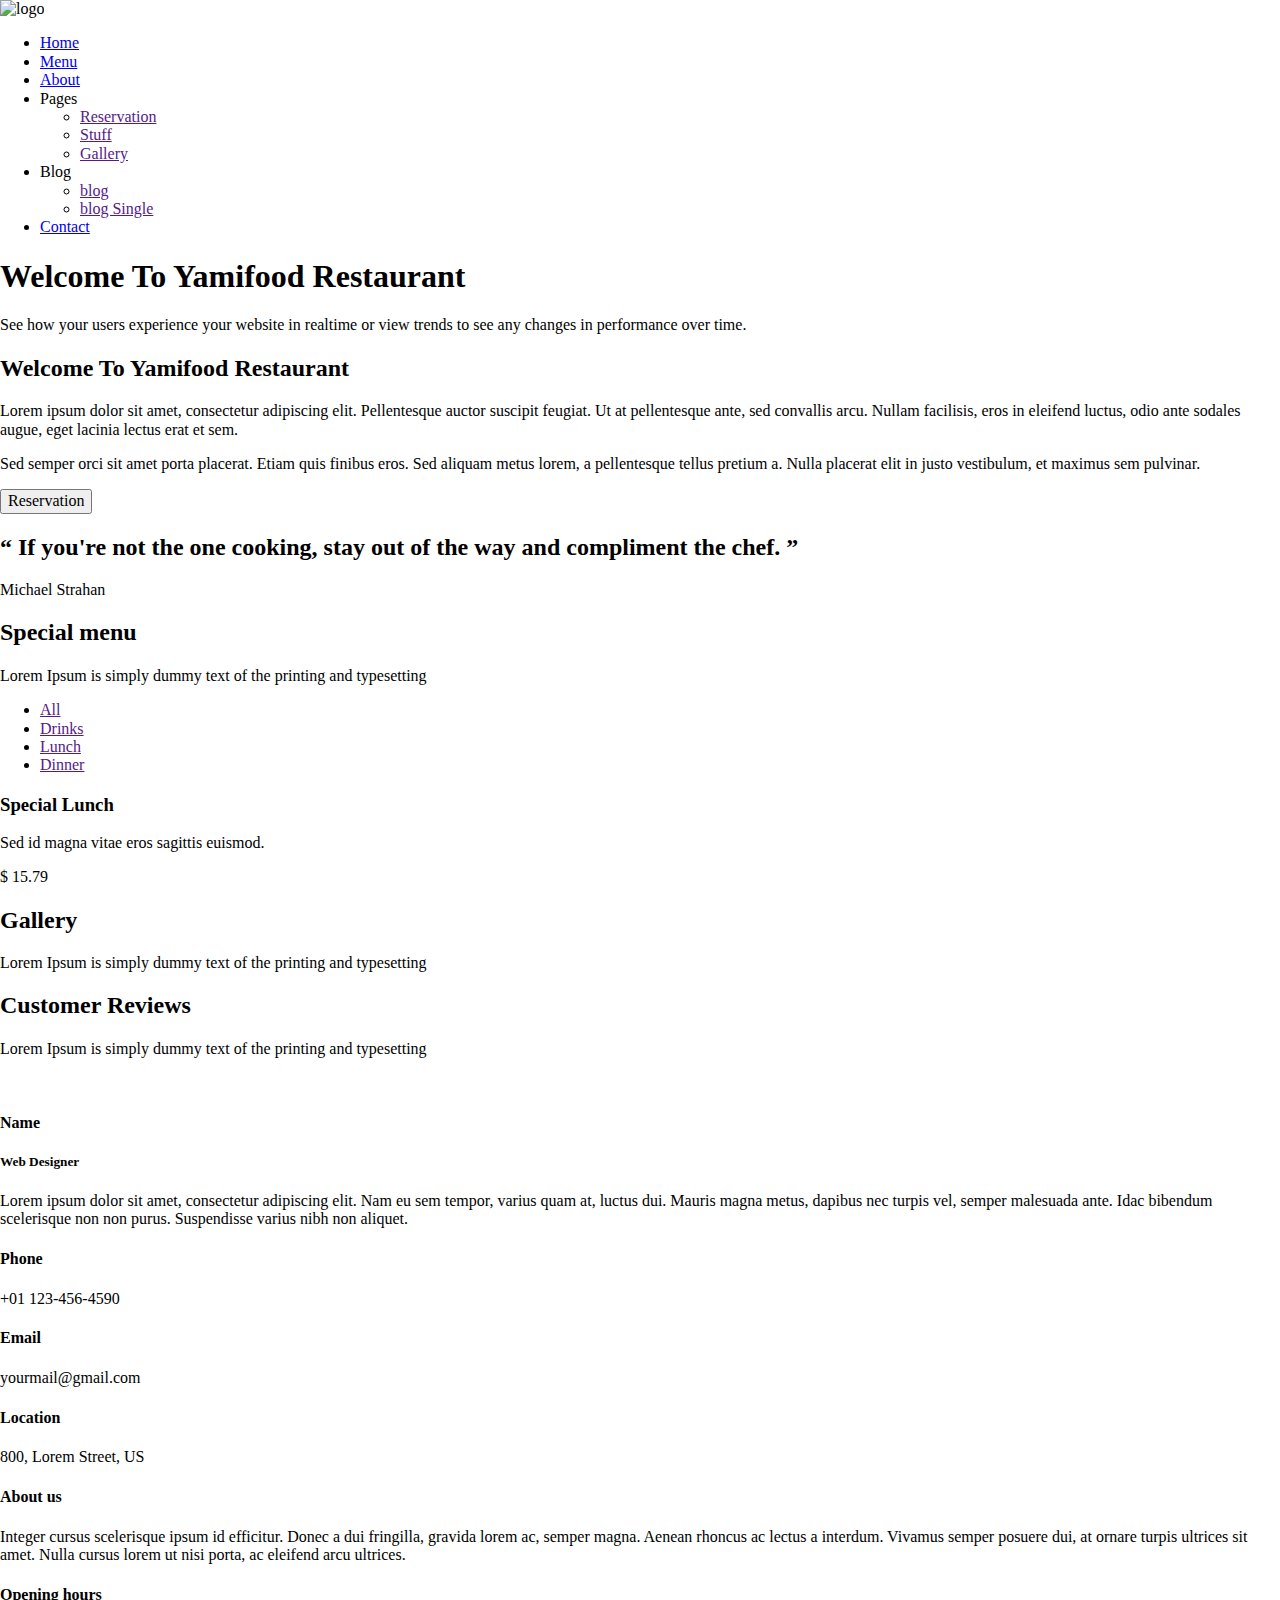
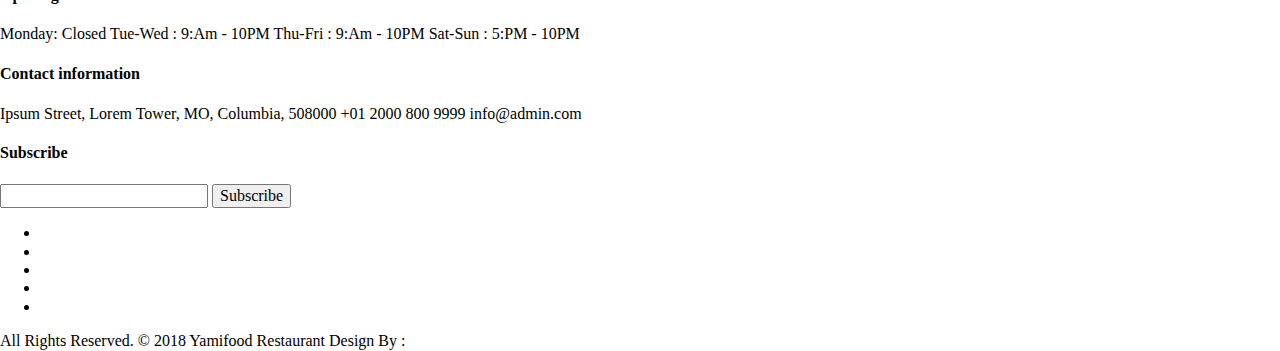
==== index.html @ 011d1a0d "initial commit" ====
<!DOCTYPE html>
<html lang="en">

<head>
    <meta charset="UTF-8">
    <meta name="viewport" content="width=device-width, initial-scale=1.0">
    <title>Document</title>
    <link rel="stylesheet" href="css/style.css">
</head>

<body>
    <nav>
        <img src="" alt="logo">
        <ul>
            <li><a href="#">Home</a></li>
            <li><a href="#">Menu</a></li>
            <li><a href="#">About</a></li>
            <li>Pages
                <ul>
                    <li><a href="">Reservation</a></li>
                    <li><a href="">Stuff</a></li>
                    <li><a href="">Gallery</a></li>
                </ul>
            </li>
            <li>Blog
                <ul>
                    <li><a href="">blog</a></li>
                    <li><a href="">blog Single</a></li>
                </ul>
            </li>
            <li><a href="#">Contact</a></li>

        </ul>
    </nav>
    <header>
        <h1>Welcome To
            Yamifood Restaurant</h1>
        <p>See how your users experience your website in realtime or view
            trends to see any changes in performance over time.</p>
    </header>
    <section>
        <h2>Welcome To Yamifood Restaurant</h2>
        <p>Lorem ipsum dolor sit amet, consectetur adipiscing elit. Pellentesque auctor suscipit feugiat. Ut at
            pellentesque ante, sed convallis arcu. Nullam facilisis, eros in eleifend luctus, odio ante sodales augue,
            eget lacinia lectus erat et sem.</p>
        <p>
            Sed semper orci sit amet porta placerat. Etiam quis finibus eros. Sed aliquam metus lorem, a pellentesque
            tellus pretium a. Nulla placerat elit in justo vestibulum, et maximus sem pulvinar.
        </p>
        <button>Reservation</button>
    </section>
    <section>
        <h2> &OpenCurlyDoubleQuote; If you're not the one cooking, stay out of the way and compliment the chef.
            &CloseCurlyDoubleQuote;</h2>
        <p>Michael Strahan</p>
    </section>
    <section>
        <h2>Special menu</h2>
        <p>Lorem Ipsum is simply dummy text of the printing and typesetting</p>
        <ul>
            <li><a href="">All</a></li>
            <li><a href="">Drinks</a></li>
            <li><a href="">Lunch</a></li>
            <li><a href="">Dinner</a></li>
        </ul>
        <div>
            <h3>Special Lunch</h3>
            <p>Sed id magna vitae eros sagittis euismod.</p>
            <span>&dollar; 15.79</span>
        </div>
    </section>
    <section>
        <h2>Gallery</h2>
        <p>Lorem Ipsum is simply dummy text of the printing and typesetting</p>
    </section>
    <section>
        <h2>Customer Reviews</h2>
        <p>Lorem Ipsum is simply dummy text of the printing and typesetting</p>
        <div>
            <img src="" alt="">
            <h4>Name</h4>
            <h5>Web Designer</h5>
            <p>Lorem ipsum dolor sit amet, consectetur adipiscing elit. Nam eu sem tempor, varius quam at, luctus dui.
                Mauris magna metus, dapibus nec turpis vel, semper malesuada ante. Idac bibendum scelerisque non non
                purus. Suspendisse varius nibh non aliquet.</p>
        </div>
    </section>
    <section>
        <div>
            <h4>Phone</h4>
            <p>+01 123-456-4590</p>
        </div>
        <div>
            <h4>Email</h4>
            <p>yourmail@gmail.com</p>
        </div>
        <div>
            <h4>Location</h4>
            <p>800, Lorem Street, US</p>
        </div>
    </section>
    <footer>
        <div>
            <h4>About us</h4>
            <p>Integer cursus scelerisque ipsum id efficitur. Donec a dui fringilla, gravida lorem ac, semper magna.
                Aenean rhoncus ac lectus a interdum. Vivamus semper posuere dui, at ornare turpis ultrices sit amet.
                Nulla cursus lorem ut nisi porta, ac eleifend arcu ultrices.</p>
        </div>
        <div>
            <h4>Opening hours</h4>
            <p>Monday: Closed

                Tue-Wed : 9:Am - 10PM

                Thu-Fri : 9:Am - 10PM

                Sat-Sun : 5:PM - 10PM</p>
        </div>
        <div>
            <h4>Contact information</h4>
            <p>Ipsum Street, Lorem Tower, MO, Columbia, 508000

                +01 2000 800 9999
                
                info@admin.com</p>
        </div>
        <div>
            <h4>Subscribe</h4>
            <input type="text" name="" id="">
            <button>Subscribe</button>
            <ul>
                <li><a href=""></a></li>
                <li><a href=""></a></li>
                <li><a href=""></a></li>
                <li><a href=""></a></li>
                <li><a href=""></a></li>
            </ul>
        </div>
        <div>
            <span>All Rights Reserved. &copy; 2018 Yamifood Restaurant Design By :</span>
        </div>
    </footer>
</body>

</html>
---- css/style.css ----
/*! normalize.css v8.0.1 | MIT License | github.com/necolas/normalize.css */
/* Document
   ========================================================================== */
/**
 * 1. Correct the line height in all browsers.
 * 2. Prevent adjustments of font size after orientation changes in iOS.
 */
html {
  line-height: 1.15;
  /* 1 */
  -webkit-text-size-adjust: 100%;
  /* 2 */
}

/* Sections
     ========================================================================== */
/**
   * Remove the margin in all browsers.
   */
body {
  margin: 0;
}

/**
   * Render the `main` element consistently in IE.
   */
main {
  display: block;
}

/**
   * Correct the font size and margin on `h1` elements within `section` and
   * `article` contexts in Chrome, Firefox, and Safari.
   */
h1 {
  font-size: 2em;
  margin: 0.67em 0;
}

/* Grouping content
     ========================================================================== */
/**
   * 1. Add the correct box sizing in Firefox.
   * 2. Show the overflow in Edge and IE.
   */
hr {
  -webkit-box-sizing: content-box;
          box-sizing: content-box;
  /* 1 */
  height: 0;
  /* 1 */
  overflow: visible;
  /* 2 */
}

/**
   * 1. Correct the inheritance and scaling of font size in all browsers.
   * 2. Correct the odd `em` font sizing in all browsers.
   */
pre {
  font-family: monospace, monospace;
  /* 1 */
  font-size: 1em;
  /* 2 */
}

/* Text-level semantics
     ========================================================================== */
/**
   * Remove the gray background on active links in IE 10.
   */
a {
  background-color: transparent;
}

/**
   * 1. Remove the bottom border in Chrome 57-
   * 2. Add the correct text decoration in Chrome, Edge, IE, Opera, and Safari.
   */
abbr[title] {
  border-bottom: none;
  /* 1 */
  text-decoration: underline;
  /* 2 */
  -webkit-text-decoration: underline dotted;
          text-decoration: underline dotted;
  /* 2 */
}

/**
   * Add the correct font weight in Chrome, Edge, and Safari.
   */
b,
strong {
  font-weight: bolder;
}

/**
   * 1. Correct the inheritance and scaling of font size in all browsers.
   * 2. Correct the odd `em` font sizing in all browsers.
   */
code,
kbd,
samp {
  font-family: monospace, monospace;
  /* 1 */
  font-size: 1em;
  /* 2 */
}

/**
   * Add the correct font size in all browsers.
   */
small {
  font-size: 80%;
}

/**
   * Prevent `sub` and `sup` elements from affecting the line height in
   * all browsers.
   */
sub,
sup {
  font-size: 75%;
  line-height: 0;
  position: relative;
  vertical-align: baseline;
}

sub {
  bottom: -0.25em;
}

sup {
  top: -0.5em;
}

/* Embedded content
     ========================================================================== */
/**
   * Remove the border on images inside links in IE 10.
   */
img {
  border-style: none;
}

/* Forms
     ========================================================================== */
/**
   * 1. Change the font styles in all browsers.
   * 2. Remove the margin in Firefox and Safari.
   */
button,
input,
optgroup,
select,
textarea {
  font-family: inherit;
  /* 1 */
  font-size: 100%;
  /* 1 */
  line-height: 1.15;
  /* 1 */
  margin: 0;
  /* 2 */
}

/**
   * Show the overflow in IE.
   * 1. Show the overflow in Edge.
   */
button,
input {
  /* 1 */
  overflow: visible;
}

/**
   * Remove the inheritance of text transform in Edge, Firefox, and IE.
   * 1. Remove the inheritance of text transform in Firefox.
   */
button,
select {
  /* 1 */
  text-transform: none;
}

/**
   * Correct the inability to style clickable types in iOS and Safari.
   */
button,
[type="button"],
[type="reset"],
[type="submit"] {
  -webkit-appearance: button;
}

/**
   * Remove the inner border and padding in Firefox.
   */
button::-moz-focus-inner,
[type="button"]::-moz-focus-inner,
[type="reset"]::-moz-focus-inner,
[type="submit"]::-moz-focus-inner {
  border-style: none;
  padding: 0;
}

/**
   * Restore the focus styles unset by the previous rule.
   */
button:-moz-focusring,
[type="button"]:-moz-focusring,
[type="reset"]:-moz-focusring,
[type="submit"]:-moz-focusring {
  outline: 1px dotted ButtonText;
}

/**
   * Correct the padding in Firefox.
   */
fieldset {
  padding: 0.35em 0.75em 0.625em;
}

/**
   * 1. Correct the text wrapping in Edge and IE.
   * 2. Correct the color inheritance from `fieldset` elements in IE.
   * 3. Remove the padding so developers are not caught out when they zero out
   *    `fieldset` elements in all browsers.
   */
legend {
  -webkit-box-sizing: border-box;
          box-sizing: border-box;
  /* 1 */
  color: inherit;
  /* 2 */
  display: table;
  /* 1 */
  max-width: 100%;
  /* 1 */
  padding: 0;
  /* 3 */
  white-space: normal;
  /* 1 */
}

/**
   * Add the correct vertical alignment in Chrome, Firefox, and Opera.
   */
progress {
  vertical-align: baseline;
}

/**
   * Remove the default vertical scrollbar in IE 10+.
   */
textarea {
  overflow: auto;
}

/**
   * 1. Add the correct box sizing in IE 10.
   * 2. Remove the padding in IE 10.
   */
[type="checkbox"],
[type="radio"] {
  -webkit-box-sizing: border-box;
          box-sizing: border-box;
  /* 1 */
  padding: 0;
  /* 2 */
}

/**
   * Correct the cursor style of increment and decrement buttons in Chrome.
   */
[type="number"]::-webkit-inner-spin-button,
[type="number"]::-webkit-outer-spin-button {
  height: auto;
}

/**
   * 1. Correct the odd appearance in Chrome and Safari.
   * 2. Correct the outline style in Safari.
   */
[type="search"] {
  -webkit-appearance: textfield;
  /* 1 */
  outline-offset: -2px;
  /* 2 */
}

/**
   * Remove the inner padding in Chrome and Safari on macOS.
   */
[type="search"]::-webkit-search-decoration {
  -webkit-appearance: none;
}

/**
   * 1. Correct the inability to style clickable types in iOS and Safari.
   * 2. Change font properties to `inherit` in Safari.
   */
::-webkit-file-upload-button {
  -webkit-appearance: button;
  /* 1 */
  font: inherit;
  /* 2 */
}

/* Interactive
     ========================================================================== */
/*
   * Add the correct display in Edge, IE 10+, and Firefox.
   */
details {
  display: block;
}

/*
   * Add the correct display in all browsers.
   */
summary {
  display: list-item;
}

/* Misc
     ========================================================================== */
/**
   * Add the correct display in IE 10+.
   */
template {
  display: none;
}

/**
   * Add the correct display in IE 10.
   */
[hidden] {
  display: none;
}

html {
  -webkit-box-sizing: border-box;
          box-sizing: border-box;
  font-size: 62.5%;
}

*,
*::before,
*::after {
  -webkit-box-sizing: inherit;
          box-sizing: inherit;
}

body {
  font-size: 1.6rem;
  position: relative;
}
/*# sourceMappingURL=style.css.map */
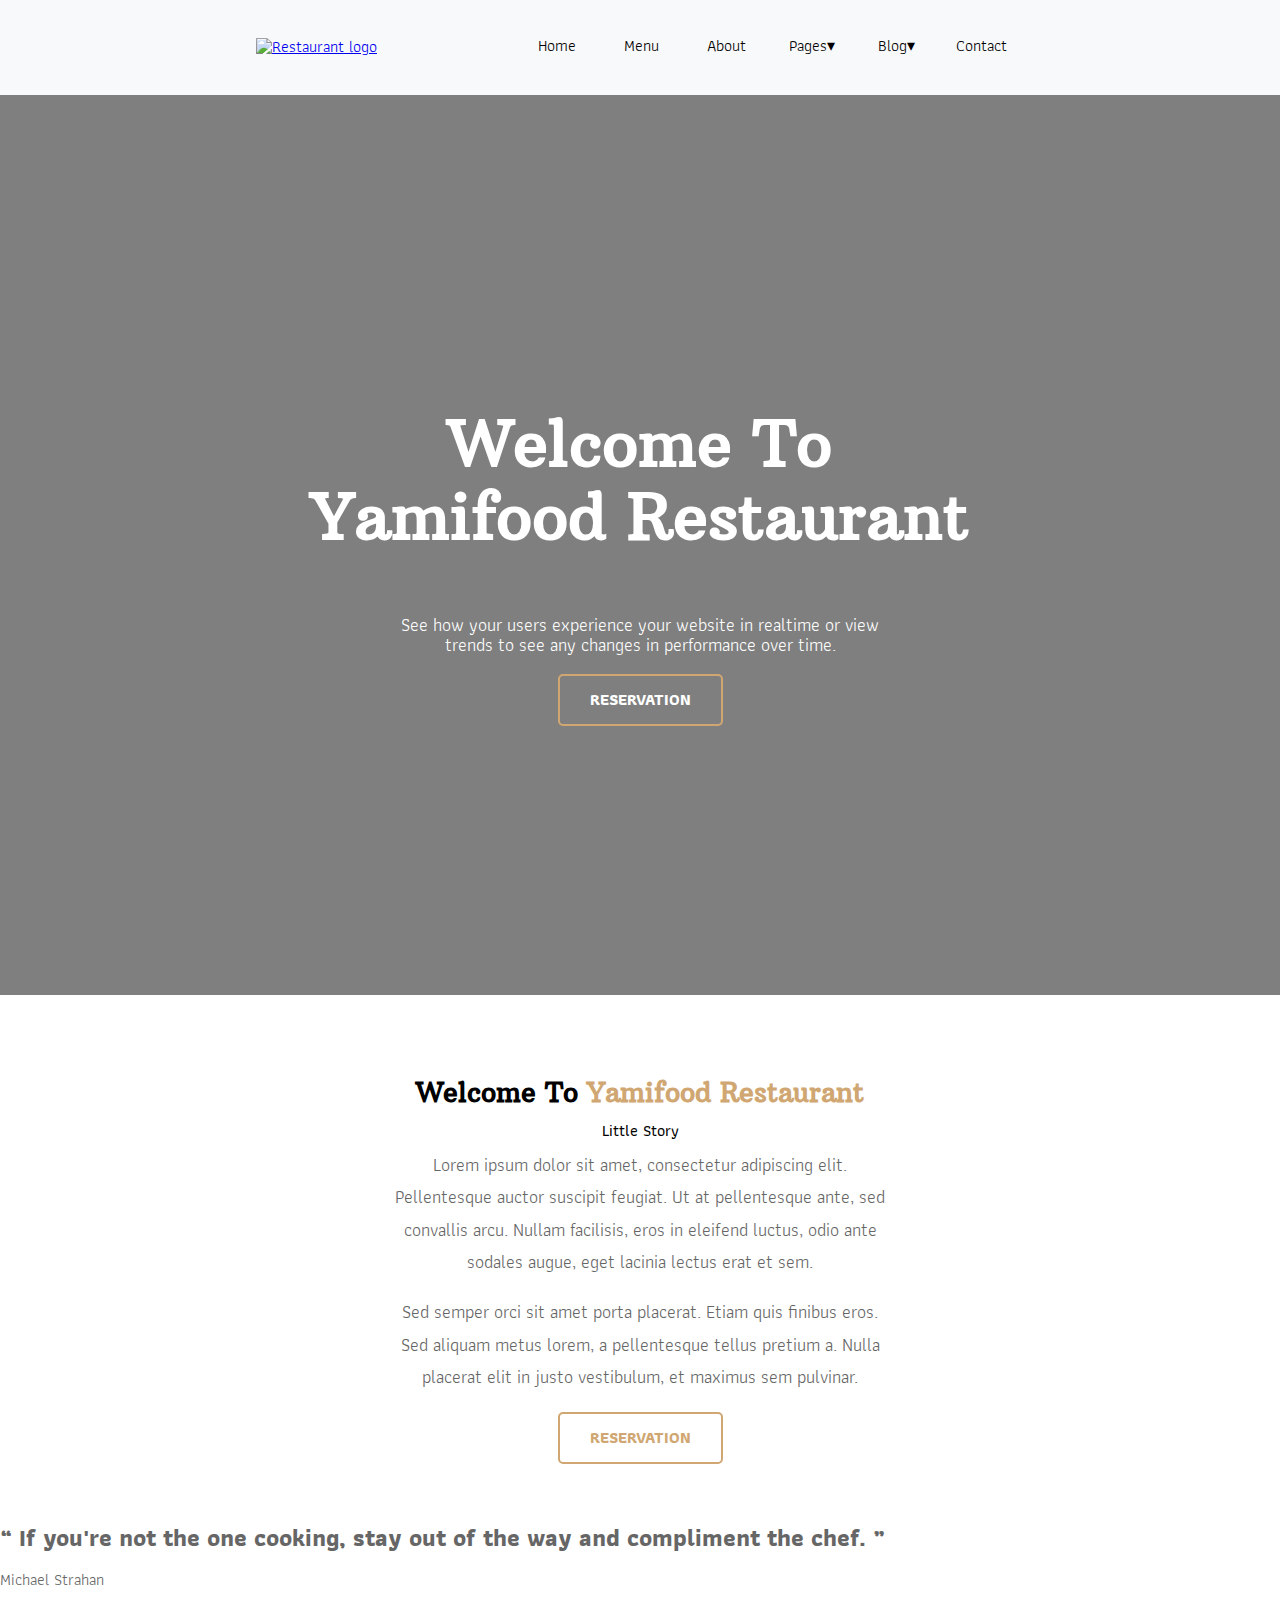
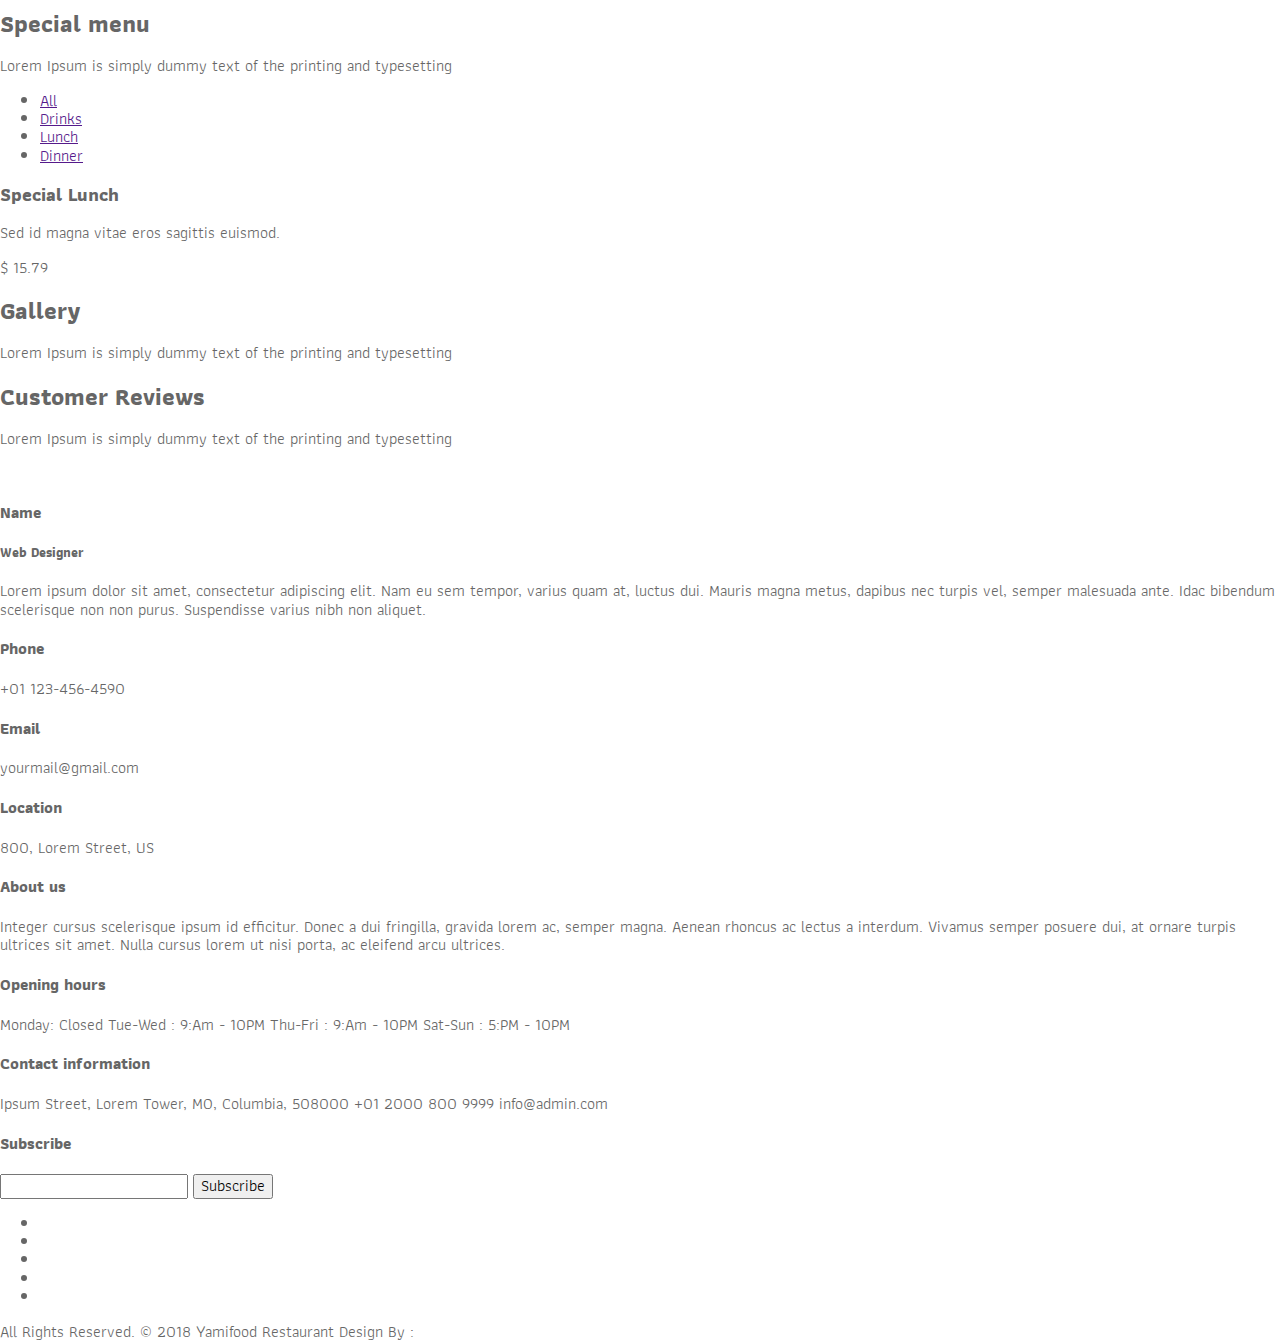
==== commit 8ed4de08: "add about section" ====
--- a/index.html
+++ b/index.html
@@ -9,45 +9,56 @@
 </head>
 
 <body>
-    <nav>
-        <img src="" alt="logo">
-        <ul>
-            <li><a href="#">Home</a></li>
-            <li><a href="#">Menu</a></li>
-            <li><a href="#">About</a></li>
-            <li>Pages
-                <ul>
-                    <li><a href="">Reservation</a></li>
-                    <li><a href="">Stuff</a></li>
-                    <li><a href="">Gallery</a></li>
+    <nav class="navigation">
+        <a href="#" class="navigation__logo"><img src="images/logo.png" alt="Restaurant logo"></a>
+        <ul class="navigation__links">
+            <li><a href="#" class="navigation__mainLink">Home</a></li>
+            <li><a href="#" class="navigation__mainLink">Menu</a></li>
+            <li><a href="#" class="navigation__mainLink">About</a></li>
+            <li class="navigation__submenu">
+                <span class="navigation__mainLink navigation__mainLink__arrow">Pages</span>
+                <ul class="navigation__subLinks">
+                    <li><a href="#" class="navigation__subLink">Reservation</a></li>
+                    <li><a href="#" class="navigation__subLink">Stuff</a></li>
+                    <li><a href="#" class="navigation__subLink">Gallery</a></li>
                 </ul>
             </li>
-            <li>Blog
-                <ul>
-                    <li><a href="">blog</a></li>
-                    <li><a href="">blog Single</a></li>
+            <li class="navigation__submenu">
+                <span class="navigation__mainLink navigation__mainLink__arrow">Blog</span>
+                <ul class="navigation__subLinks ">
+                    <li><a href="#" class="navigation__subLink">blog</a></li>
+                    <li><a href="#" class="navigation__subLink">blog Single</a></li>
                 </ul>
             </li>
-            <li><a href="#">Contact</a></li>
-
+            <li><a href="#" class="navigation__mainLink">Contact</a></li>
         </ul>
     </nav>
-    <header>
-        <h1>Welcome To
-            Yamifood Restaurant</h1>
-        <p>See how your users experience your website in realtime or view
-            trends to see any changes in performance over time.</p>
+    <header class="slider">
+        <div class="slider__element">
+            <h1>Welcome To <br />
+                Yamifood Restaurant</h1>
+            <p>See how your users experience your website in realtime or view <br />
+                trends to see any changes in performance over time.</p>
+            <button>Reservation</button>
+        </div>
+        <div class="slider__overlay"></div>
     </header>
-    <section>
-        <h2>Welcome To Yamifood Restaurant</h2>
-        <p>Lorem ipsum dolor sit amet, consectetur adipiscing elit. Pellentesque auctor suscipit feugiat. Ut at
-            pellentesque ante, sed convallis arcu. Nullam facilisis, eros in eleifend luctus, odio ante sodales augue,
-            eget lacinia lectus erat et sem.</p>
-        <p>
-            Sed semper orci sit amet porta placerat. Etiam quis finibus eros. Sed aliquam metus lorem, a pellentesque
-            tellus pretium a. Nulla placerat elit in justo vestibulum, et maximus sem pulvinar.
-        </p>
-        <button>Reservation</button>
+
+    <section class="about">
+        <img src="images/about-img.jpg" alt="">
+        <div class="about__description">
+            <h2>Welcome To <span>Yamifood Restaurant</span></h2>
+            <p>Little Story</p>
+            <p>Lorem ipsum dolor sit amet, consectetur adipiscing elit. Pellentesque auctor suscipit feugiat. Ut at
+                pellentesque ante, sed convallis arcu. Nullam facilisis, eros in eleifend luctus, odio ante sodales augue,
+                eget lacinia lectus erat et sem.</p>
+            <p>
+                Sed semper orci sit amet porta placerat. Etiam quis finibus eros. Sed aliquam metus lorem, a pellentesque
+                tellus pretium a. Nulla placerat elit in justo vestibulum, et maximus sem pulvinar.
+            </p>
+            <button>Reservation</button>
+        </div>
+
     </section>
     <section>
         <h2> &OpenCurlyDoubleQuote; If you're not the one cooking, stay out of the way and compliment the chef.
@@ -121,7 +132,7 @@
             <p>Ipsum Street, Lorem Tower, MO, Columbia, 508000
 
                 +01 2000 800 9999
-                
+
                 info@admin.com</p>
         </div>
         <div>
--- a/css/style.css
+++ b/css/style.css
@@ -5,6 +5,8 @@
  * 1. Correct the line height in all browsers.
  * 2. Prevent adjustments of font size after orientation changes in iOS.
  */
+@import url("https://fonts.googleapis.com/css?family=Arbutus+Slab");
+@import url("https://fonts.googleapis.com/css?family=Athiti:400,500,600");
 html {
   line-height: 1.15;
   /* 1 */
@@ -19,6 +21,7 @@
    */
 body {
   margin: 0;
+  padding: 0;
 }
 
 /**
@@ -358,4 +361,236 @@
   font-size: 1.6rem;
   position: relative;
 }
+
+body {
+  font-family: 'Athiti', sans-serif;
+  color: #666666;
+}
+
+.navigation {
+  display: -webkit-box;
+  display: -ms-flexbox;
+  display: flex;
+  -webkit-box-pack: center;
+      -ms-flex-pack: center;
+          justify-content: center;
+  -webkit-box-align: center;
+      -ms-flex-align: center;
+          align-items: center;
+  background-color: #F8F9FA;
+  position: fixed;
+  top: 0;
+  height: 95px;
+  width: 100%;
+  padding: 0 20%;
+  z-index: 10;
+}
+
+.navigation__logo {
+  margin-right: auto;
+}
+
+.navigation__links {
+  display: -webkit-box;
+  display: -ms-flexbox;
+  display: flex;
+  list-style-type: none;
+}
+
+.navigation__mainLink {
+  display: block;
+  width: 85px;
+  height: 35px;
+  padding-top: 7px;
+  border-radius: 5px;
+  text-align: center;
+  text-decoration: none;
+  color: #000;
+  cursor: pointer;
+}
+
+.navigation__mainLink:hover {
+  background-color: #D0A772;
+  color: #fff;
+}
+
+.navigation__mainLink__arrow::after {
+  content: '\025BE';
+}
+
+.navigation__subLinks {
+  display: none;
+  width: 170px;
+  padding: 0;
+  background-color: #fff;
+  list-style-type: none;
+  border-radius: 5px;
+  -webkit-box-shadow: 2px 5px 6px rgba(0, 0, 0, 0.5);
+          box-shadow: 2px 5px 6px rgba(0, 0, 0, 0.5);
+}
+
+.navigation__subLinks :first-child {
+  margin-top: 4px;
+}
+
+.navigation__subLinks :last-child {
+  margin-bottom: 4px;
+}
+
+.navigation__subLink {
+  display: block;
+  width: 100%;
+  padding: 10px;
+  text-decoration: none;
+  color: #000;
+}
+
+.navigation__subLink:hover {
+  background-color: #D0A772;
+  color: #fff;
+}
+
+.navigation__submenu {
+  position: relative;
+}
+
+.navigation__submenu:hover .navigation__subLinks {
+  display: -webkit-box;
+  display: -ms-flexbox;
+  display: flex;
+  -webkit-box-orient: vertical;
+  -webkit-box-direction: normal;
+      -ms-flex-direction: column;
+          flex-direction: column;
+  position: absolute;
+}
+
+.slider {
+  color: #fff;
+  position: relative;
+  margin-top: 95px;
+}
+
+.slider__element {
+  height: 100vh;
+  display: -webkit-box;
+  display: -ms-flexbox;
+  display: flex;
+  -webkit-box-orient: vertical;
+  -webkit-box-direction: normal;
+      -ms-flex-direction: column;
+          flex-direction: column;
+  -webkit-box-pack: center;
+      -ms-flex-pack: center;
+          justify-content: center;
+  text-align: center;
+  -webkit-box-align: center;
+      -ms-flex-align: center;
+          align-items: center;
+  background-image: url(../images/slider-01.jpg);
+  background-size: cover;
+  background-position: center;
+  background-repeat: no-repeat;
+}
+
+.slider__element h1 {
+  font-size: 6.4rem;
+  font-family: 'Arbutus Slab', serif;
+  z-index: 1;
+}
+
+.slider__element p {
+  font-size: 1.8rem;
+  z-index: 1;
+}
+
+.slider__element button {
+  text-transform: uppercase;
+  border: 2px solid #D0A772;
+  padding: 15px 30px;
+  background-color: transparent;
+  cursor: pointer;
+  color: #fff;
+  border-radius: 5px;
+  font-weight: bold;
+  z-index: 1;
+}
+
+.slider__element button:hover {
+  background-color: #D0A772;
+  color: #fff;
+}
+
+.slider__overlay {
+  background-color: rgba(0, 0, 0, 0.5);
+  height: 100%;
+  width: 100%;
+  position: absolute;
+  top: 0;
+  z-index: 0;
+}
+
+.about {
+  display: -webkit-box;
+  display: -ms-flexbox;
+  display: flex;
+  -webkit-box-pack: center;
+      -ms-flex-pack: center;
+          justify-content: center;
+  -ms-flex-wrap: wrap;
+      flex-wrap: wrap;
+  text-align: center;
+  margin: 60px 0;
+}
+
+.about img {
+  max-width: 550px;
+  max-height: 550px;
+  -webkit-box-shadow: -10px -10px 0px #D0A772;
+          box-shadow: -10px -10px 0px #D0A772;
+}
+
+.about__description {
+  max-width: 550px;
+  padding: 0 30px;
+}
+
+.about__description h2 {
+  font-family: 'Arbutus Slab', serif;
+  font-size: 2.7rem;
+  color: #000;
+}
+
+.about__description h2 span {
+  color: #D0A772;
+}
+
+.about__description p:first-of-type {
+  line-height: 0;
+  color: #000;
+  font-size: 1.6rem;
+  font-weight: 500;
+}
+
+.about__description p {
+  font-size: 1.8rem;
+  line-height: 1.8;
+}
+
+.about__description button {
+  text-transform: uppercase;
+  border: 2px solid #D0A772;
+  padding: 15px 30px;
+  background-color: transparent;
+  cursor: pointer;
+  color: #fff;
+  border-radius: 5px;
+  font-weight: bold;
+  color: #D0A772;
+}
+
+.about__description button:hover {
+  background-color: #D0A772;
+  color: #fff;
+}
 /*# sourceMappingURL=style.css.map */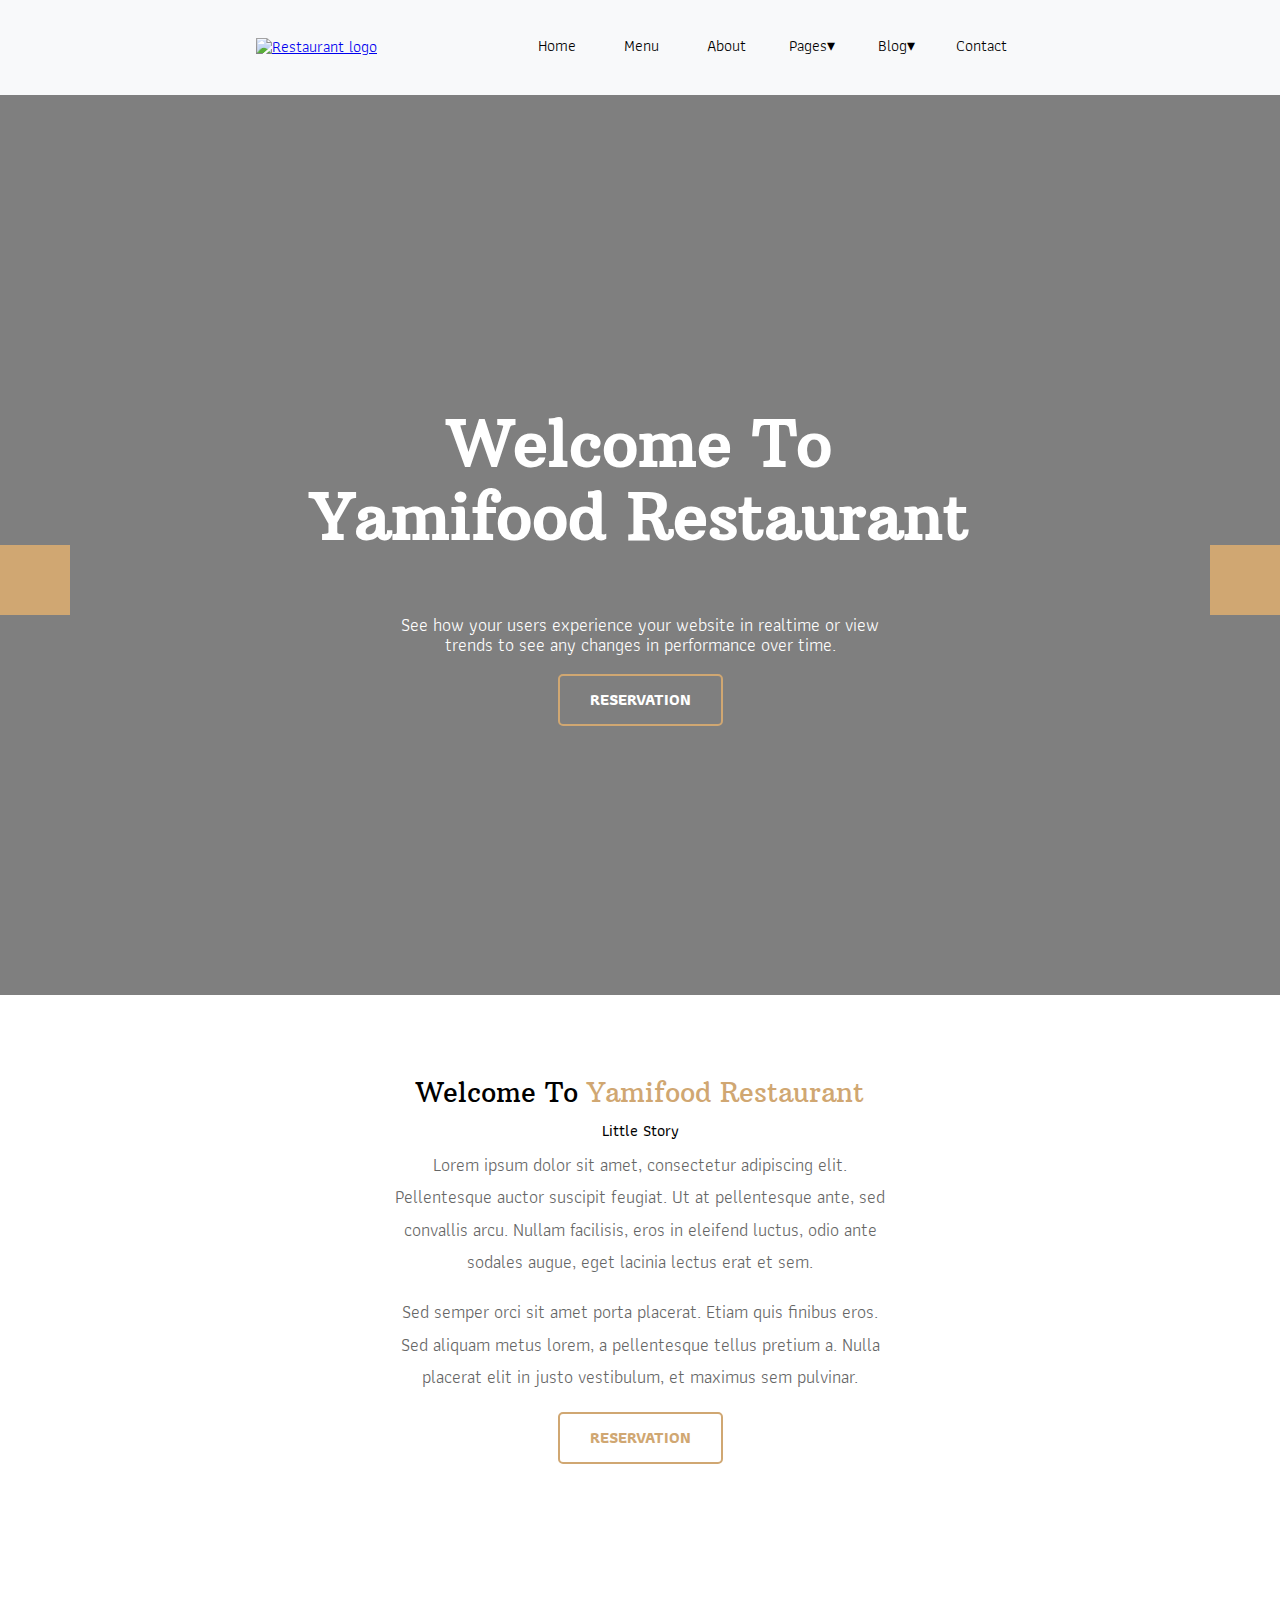
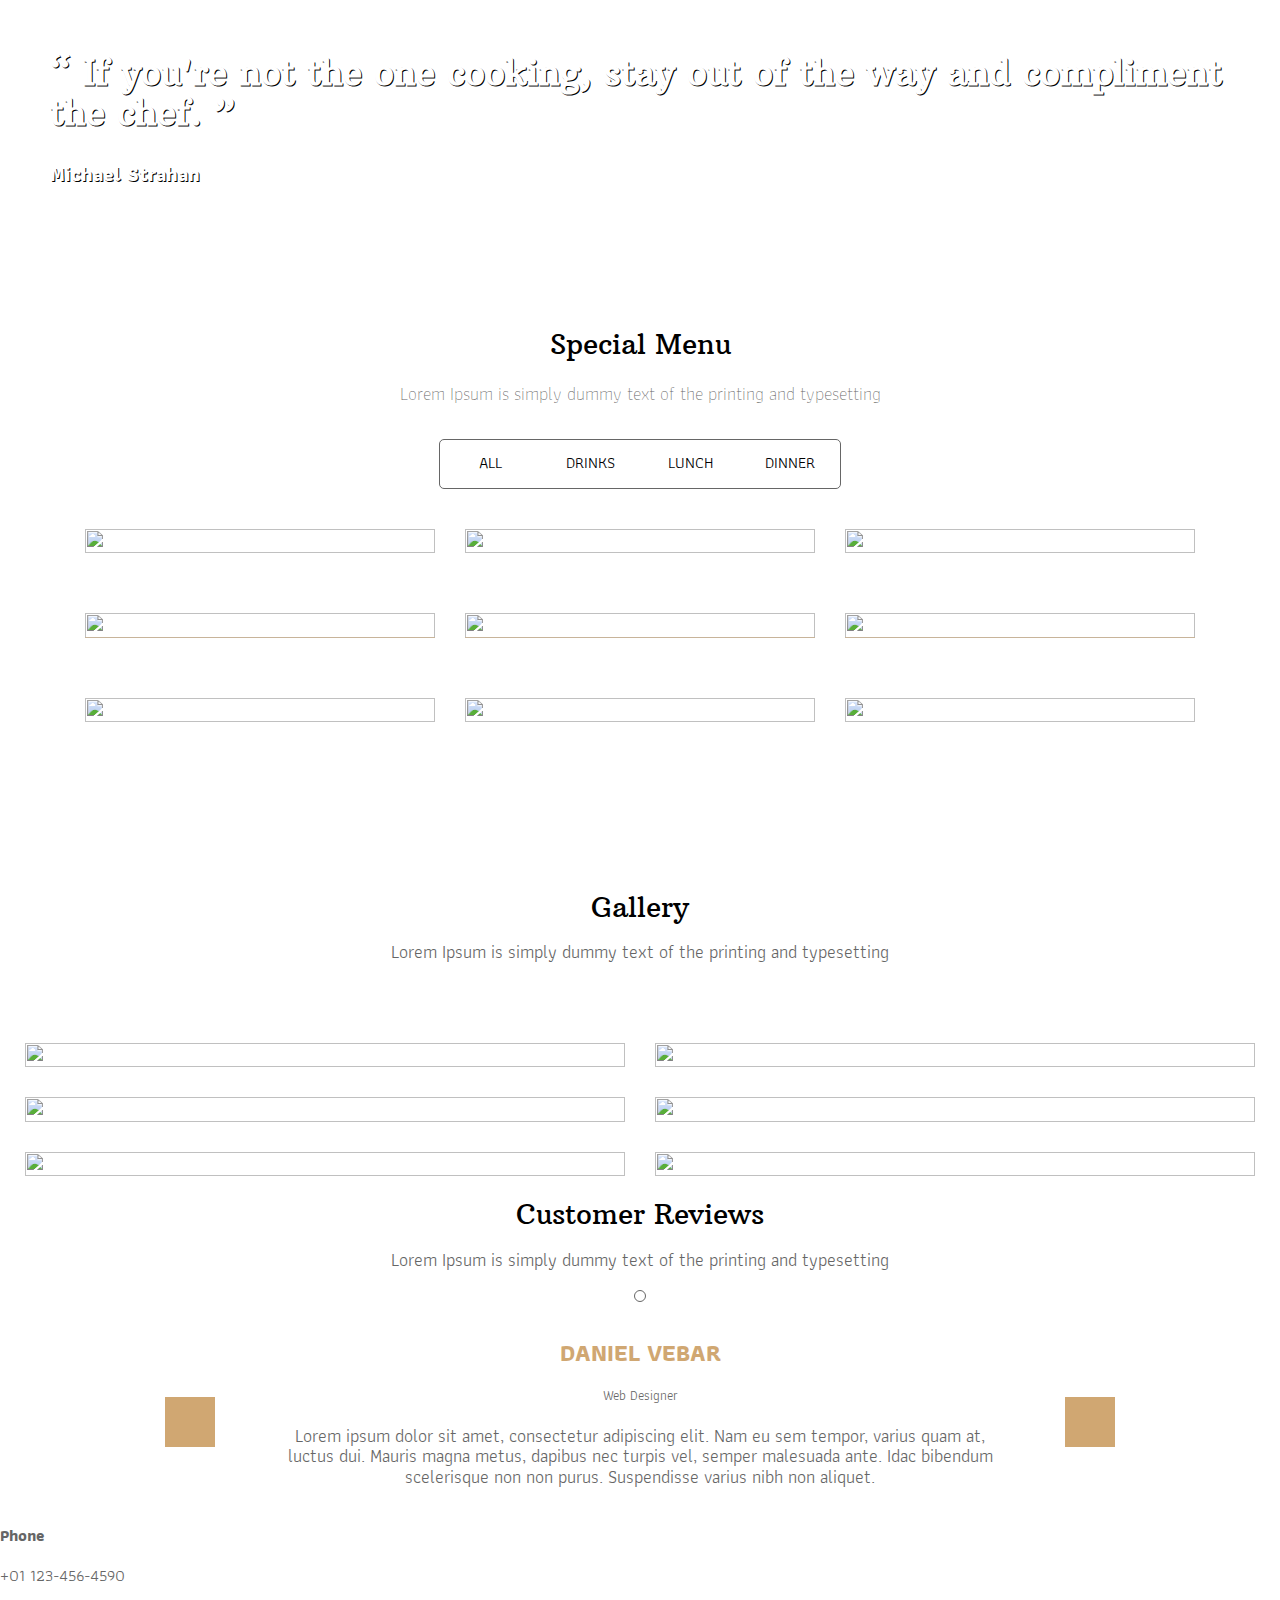
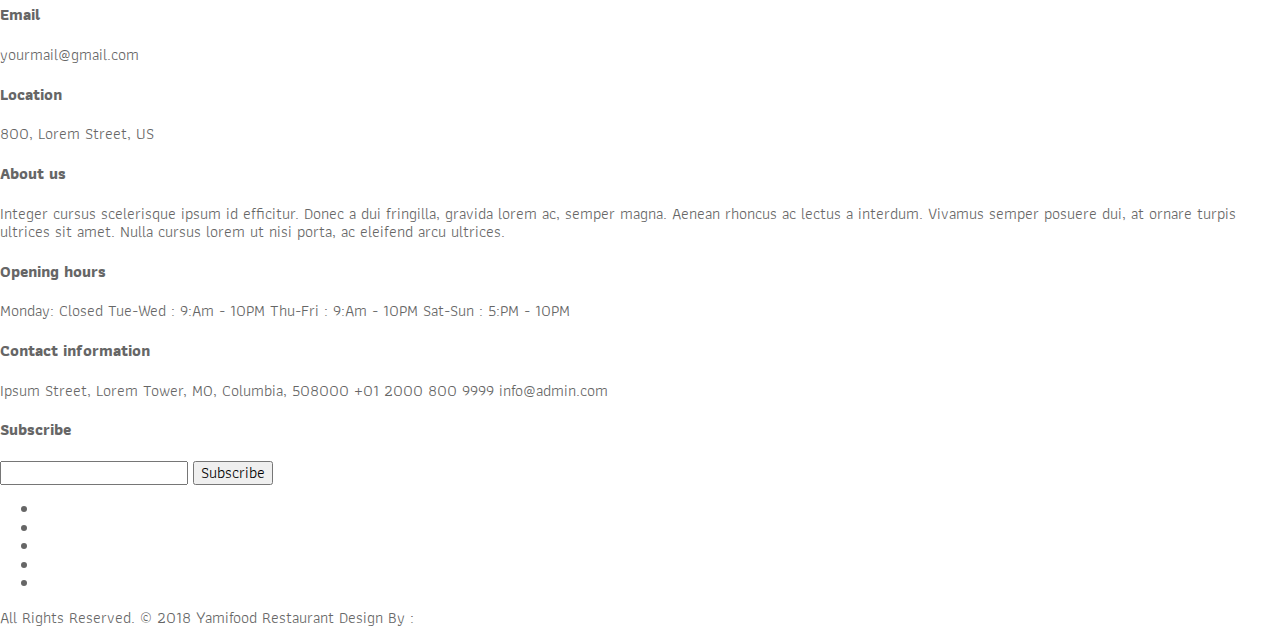
==== commit d56e2ce4: "add reviews section - base" ====
--- a/index.html
+++ b/index.html
@@ -42,6 +42,8 @@
             <button>Reservation</button>
         </div>
         <div class="slider__overlay"></div>
+        <div class="slider__leftArrow"></div>
+        <div class="slider__rightArrow"></div>
     </header>
 
     <section class="about">
@@ -50,51 +52,152 @@
             <h2>Welcome To <span>Yamifood Restaurant</span></h2>
             <p>Little Story</p>
             <p>Lorem ipsum dolor sit amet, consectetur adipiscing elit. Pellentesque auctor suscipit feugiat. Ut at
-                pellentesque ante, sed convallis arcu. Nullam facilisis, eros in eleifend luctus, odio ante sodales augue,
+                pellentesque ante, sed convallis arcu. Nullam facilisis, eros in eleifend luctus, odio ante sodales
+                augue,
                 eget lacinia lectus erat et sem.</p>
             <p>
-                Sed semper orci sit amet porta placerat. Etiam quis finibus eros. Sed aliquam metus lorem, a pellentesque
+                Sed semper orci sit amet porta placerat. Etiam quis finibus eros. Sed aliquam metus lorem, a
+                pellentesque
                 tellus pretium a. Nulla placerat elit in justo vestibulum, et maximus sem pulvinar.
             </p>
             <button>Reservation</button>
         </div>
-
-    </section>
-    <section>
-        <h2> &OpenCurlyDoubleQuote; If you're not the one cooking, stay out of the way and compliment the chef.
-            &CloseCurlyDoubleQuote;</h2>
-        <p>Michael Strahan</p>
-    </section>
-    <section>
-        <h2>Special menu</h2>
+    </section>
+
+    <section class="quote">
+        <div class="quote__content">
+            <h2> &OpenCurlyDoubleQuote; If you're not the one cooking, stay out of the way and compliment the chef.
+                &CloseCurlyDoubleQuote;</h2>
+            <p>Michael Strahan</p>
+        </div>
+    </section>
+
+    <section class="menu">
+        <h2>Special Menu</h2>
         <p>Lorem Ipsum is simply dummy text of the printing and typesetting</p>
-        <ul>
-            <li><a href="">All</a></li>
-            <li><a href="">Drinks</a></li>
-            <li><a href="">Lunch</a></li>
-            <li><a href="">Dinner</a></li>
+        <ul class="menu__navigation">
+            <li class="menu__navigation__link"><a href="#">All</a></li>
+            <li class="menu__navigation__link"><a href="#">Drinks</a></li>
+            <li class="menu__navigation__link"><a href="#">Lunch</a></li>
+            <li class="menu__navigation__link"><a href="#">Dinner</a></li>
         </ul>
-        <div>
-            <h3>Special Lunch</h3>
-            <p>Sed id magna vitae eros sagittis euismod.</p>
-            <span>&dollar; 15.79</span>
-        </div>
-    </section>
-    <section>
+        <div class="menu__items">
+            <div class="menu__item">
+                <img src="images/img-01.jpg" alt="">
+                <div class="menu__item__content">
+                    <h3>Special Lunch</h3>
+                    <p>Sed id magna vitae eros sagittis euismod.</p>
+                    <span>&dollar; 15.79</span>
+                </div>
+            </div>
+            <div class="menu__item">
+                <img src="images/img-02.jpg" alt="">
+                <div class="menu__item__content">
+                    <h3>Special Lunch</h3>
+                    <p>Sed id magna vitae eros sagittis euismod.</p>
+                    <span>&dollar; 15.79</span>
+                </div>
+            </div>
+            <div class="menu__item">
+                <img src="images/img-03.jpg" alt="">
+                <div class="menu__item__content">
+                    <h3>Special Lunch</h3>
+                    <p>Sed id magna vitae eros sagittis euismod.</p>
+                    <span>&dollar; 15.79</span>
+                </div>
+            </div>
+            <div class="menu__item">
+                <img src="images/img-04.jpg" alt="">
+                <div class="menu__item__content">
+                    <h3>Special Lunch</h3>
+                    <p>Sed id magna vitae eros sagittis euismod.</p>
+                    <span>&dollar; 15.79</span>
+                </div>
+            </div>
+            <div class="menu__item">
+                <img src="images/img-05.jpg" alt="">
+                <div class="menu__item__content">
+                    <h3>Special Lunch</h3>
+                    <p>Sed id magna vitae eros sagittis euismod.</p>
+                    <span>&dollar; 15.79</span>
+                </div>
+            </div>
+            <div class="menu__item">
+                <img src="images/img-06.jpg" alt="">
+                <div class="menu__item__content">
+                    <h3>Special Lunch</h3>
+                    <p>Sed id magna vitae eros sagittis euismod.</p>
+                    <span>&dollar; 15.79</span>
+                </div>
+            </div>
+            <div class="menu__item">
+                <img src="images/img-07.jpg" alt="">
+                <div class="menu__item__content">
+                    <h3>Special Lunch</h3>
+                    <p>Sed id magna vitae eros sagittis euismod.</p>
+                    <span>&dollar; 15.79</span>
+                </div>
+            </div>
+            <div class="menu__item">
+                <img src="images/img-08.jpg" alt="">
+                <div class="menu__item__content">
+                    <h3>Special Lunch</h3>
+                    <p>Sed id magna vitae eros sagittis euismod.</p>
+                    <span>&dollar; 15.79</span>
+                </div>
+            </div>
+            <div class="menu__item">
+                <img src="images/img-09.jpg" alt="">
+                <div class="menu__item__content">
+                    <h3>Special Lunch</h3>
+                    <p>Sed id magna vitae eros sagittis euismod.</p>
+                    <span>&dollar; 15.79</span>
+                </div>
+            </div>
+        </div>
+    </section>
+    <section class="gallery">
         <h2>Gallery</h2>
         <p>Lorem Ipsum is simply dummy text of the printing and typesetting</p>
-    </section>
-    <section>
+        <div class="gallery__items">
+            <div class="gallery__item">
+                <img src="images/gallery-img-01.jpg" alt="">
+            </div>
+            <div class="gallery__item">
+                <img src="images/gallery-img-02.jpg" alt="">
+            </div>
+            <div class="gallery__item">
+                <img src="images/gallery-img-03.jpg" alt="">
+            </div>
+            <div class="gallery__item">
+                <img src="images/gallery-img-04.jpg" alt="">
+            </div>
+            <div class="gallery__item">
+                <img src="images/gallery-img-05.jpg" alt="">
+            </div>
+            <div class="gallery__item">
+                <img src="images/gallery-img-06.jpg" alt="">
+            </div>
+
+        </div>
+    </section>
+    <section class="reviews">
         <h2>Customer Reviews</h2>
         <p>Lorem Ipsum is simply dummy text of the printing and typesetting</p>
-        <div>
-            <img src="" alt="">
-            <h4>Name</h4>
-            <h5>Web Designer</h5>
-            <p>Lorem ipsum dolor sit amet, consectetur adipiscing elit. Nam eu sem tempor, varius quam at, luctus dui.
-                Mauris magna metus, dapibus nec turpis vel, semper malesuada ante. Idac bibendum scelerisque non non
-                purus. Suspendisse varius nibh non aliquet.</p>
-        </div>
+        <div class="reviews__container">
+            <div class="reviews__review">
+                <img src="images/profile-7.jpg" alt="">
+                <h4>Daniel Vebar</h4>
+                <h5>Web Designer</h5>
+                <p>Lorem ipsum dolor sit amet, consectetur adipiscing elit. Nam eu sem tempor, varius quam at, luctus dui.
+                    Mauris magna metus, dapibus nec turpis vel, semper malesuada ante. Idac bibendum scelerisque non non
+                    purus. Suspendisse varius nibh non aliquet.</p>
+            </div>
+            <div class="reviews__leftArrow"></div>
+            <div class="reviews__rightArrow"></div>
+        </div>
+
+
     </section>
     <section>
         <div>
--- a/css/style.css
+++ b/css/style.css
@@ -365,6 +365,7 @@
 body {
   font-family: 'Athiti', sans-serif;
   color: #666666;
+  max-width: 1900px;
 }
 
 .navigation {
@@ -495,7 +496,7 @@
 
 .slider__element h1 {
   font-size: 6.4rem;
-  font-family: 'Arbutus Slab', serif;
+  font-family: "Arbutus Slab", serif;
   z-index: 1;
 }
 
@@ -530,6 +531,23 @@
   z-index: 0;
 }
 
+.slider__leftArrow {
+  height: 70px;
+  width: 70px;
+  background-color: #D0A772;
+  position: absolute;
+  top: 50%;
+}
+
+.slider__rightArrow {
+  height: 70px;
+  width: 70px;
+  background-color: #D0A772;
+  position: absolute;
+  top: 50%;
+  right: 0;
+}
+
 .about {
   display: -webkit-box;
   display: -ms-flexbox;
@@ -556,9 +574,10 @@
 }
 
 .about__description h2 {
-  font-family: 'Arbutus Slab', serif;
+  font-family: "Arbutus Slab", serif;
   font-size: 2.7rem;
   color: #000;
+  font-weight: normal;
 }
 
 .about__description h2 span {
@@ -593,4 +612,287 @@
   background-color: #D0A772;
   color: #fff;
 }
+
+.quote {
+  background-image: url(../images/qt-bg.jpg);
+  background-position: center;
+  background-attachment: fixed;
+  background-size: cover;
+  height: 100%;
+  width: 100%;
+  padding: 100px 50px;
+  color: #fff;
+  display: -webkit-box;
+  display: -ms-flexbox;
+  display: flex;
+  -webkit-box-pack: center;
+      -ms-flex-pack: center;
+          justify-content: center;
+}
+
+.quote__content {
+  text-shadow: 1px 1px 0 #000;
+}
+
+.quote__content h2 {
+  font-size: 3.5rem;
+  font-family: "Arbutus Slab", serif;
+}
+
+.quote__content p {
+  font-size: 2rem;
+  font-weight: bold;
+}
+
+.menu {
+  display: -webkit-box;
+  display: -ms-flexbox;
+  display: flex;
+  -webkit-box-orient: vertical;
+  -webkit-box-direction: normal;
+      -ms-flex-direction: column;
+          flex-direction: column;
+  -webkit-box-align: center;
+      -ms-flex-align: center;
+          align-items: center;
+  text-align: center;
+}
+
+.menu h2 {
+  color: #000;
+  font-size: 2.8rem;
+  font-family: "Arbutus Slab", serif;
+  font-weight: normal;
+}
+
+.menu p {
+  margin-top: 0;
+  font-size: 1.8rem;
+  font-weight: 200;
+}
+
+.menu__navigation {
+  display: -webkit-box;
+  display: -ms-flexbox;
+  display: flex;
+  -webkit-box-pack: justify;
+      -ms-flex-pack: justify;
+          justify-content: space-between;
+  border: 1px solid #666666;
+  border-radius: 5px;
+  height: 50px;
+  list-style-type: none;
+  padding: 0;
+  margin-bottom: 40px;
+}
+
+.menu__navigation__link {
+  width: 100px;
+}
+
+.menu__navigation__link a {
+  display: block;
+  width: 100%;
+  height: 100%;
+  text-decoration: none;
+  text-transform: uppercase;
+  text-align: center;
+  padding-top: 14px;
+  color: #000;
+}
+
+.menu__navigation__link a:hover {
+  background-color: #D0A772;
+  border-radius: 5px;
+  color: #fff;
+  -webkit-box-shadow: 2px 20px 45px 5px rgba(0, 0, 0, 0.2);
+          box-shadow: 2px 20px 45px 5px rgba(0, 0, 0, 0.2);
+}
+
+.menu__items {
+  display: -ms-grid;
+  display: grid;
+  -ms-grid-columns: (minmax(300px, 350px))[3];
+      grid-template-columns: repeat(3, minmax(300px, 350px));
+  -webkit-box-pack: center;
+      -ms-flex-pack: center;
+          justify-content: center;
+  gap: 60px 30px;
+}
+
+@media (max-width: 1100px) {
+  .menu__items {
+    -ms-grid-columns: (minmax(300px, 350px))[auto-fit];
+        grid-template-columns: repeat(auto-fit, minmax(300px, 350px));
+    width: 100%;
+  }
+}
+
+.menu__item {
+  position: relative;
+  overflow: hidden;
+}
+
+.menu__item img {
+  width: 100%;
+  height: 100%;
+}
+
+.menu__item__content {
+  position: absolute;
+  top: 0;
+  background-color: rgba(208, 167, 114, 0.8);
+  width: 100%;
+  height: 100%;
+  color: #fff;
+  -webkit-transform: translateY(100%);
+          transform: translateY(100%);
+  padding: 0 10px;
+}
+
+.menu__item__content h3 {
+  font-size: 2.4rem;
+  font-family: "Arbutus Slab", serif;
+}
+
+.menu__item__content p {
+  font-size: 1.8rem;
+  border-bottom: 2px dashed #000;
+  padding-bottom: 15px;
+}
+
+.menu__item__content span {
+  font-size: 2.8rem;
+  font-weight: 600;
+}
+
+.menu__item:hover .menu__item__content {
+  -webkit-transform: translateY(0);
+          transform: translateY(0);
+  -webkit-transition: all 0.25s ease-in-out;
+  transition: all 0.25s ease-in-out;
+}
+
+.gallery {
+  display: -webkit-box;
+  display: -ms-flexbox;
+  display: flex;
+  -webkit-box-orient: vertical;
+  -webkit-box-direction: normal;
+      -ms-flex-direction: column;
+          flex-direction: column;
+  -webkit-box-align: center;
+      -ms-flex-align: center;
+          align-items: center;
+  text-align: center;
+}
+
+.gallery h2 {
+  margin: 170px 0 0 0;
+  color: #000;
+  font-family: "Arbutus Slab", serif;
+  font-size: 2.8rem;
+  font-weight: normal;
+}
+
+.gallery p {
+  margin-bottom: 80px;
+  font-size: 1.8rem;
+}
+
+.gallery__items {
+  display: -ms-grid;
+  display: grid;
+  -webkit-box-pack: center;
+      -ms-flex-pack: center;
+          justify-content: center;
+  -ms-grid-columns: (minmax(300px, 600px))[auto-fit];
+      grid-template-columns: repeat(auto-fit, minmax(300px, 600px));
+  width: 100%;
+  gap: 30px;
+}
+
+.gallery__item img {
+  width: 100%;
+  height: 100%;
+}
+
+.gallery__item:hover {
+  cursor: pointer;
+  -webkit-transform: scale(105%);
+          transform: scale(105%);
+  -webkit-transition: all 0.2s ease-in;
+  transition: all 0.2s ease-in;
+}
+
+.reviews {
+  display: -webkit-box;
+  display: -ms-flexbox;
+  display: flex;
+  -webkit-box-orient: vertical;
+  -webkit-box-direction: normal;
+      -ms-flex-direction: column;
+          flex-direction: column;
+  -webkit-box-align: center;
+      -ms-flex-align: center;
+          align-items: center;
+  text-align: center;
+}
+
+.reviews h2 {
+  color: #000;
+  font-family: "Arbutus Slab", serif;
+  font-size: 2.8rem;
+  font-weight: normal;
+  margin-bottom: 0;
+}
+
+.reviews p {
+  font-size: 1.8rem;
+}
+
+.reviews__container {
+  max-width: 750px;
+  position: relative;
+}
+
+.reviews__review {
+  padding: 0 20px;
+}
+
+.reviews__review img {
+  border-radius: 50vh;
+  width: 150px;
+  border: 1px solid #666666;
+  padding: 5px;
+}
+
+.reviews__review h4 {
+  color: #D0A772;
+  text-transform: uppercase;
+  font-size: 2.4rem;
+  margin-bottom: 0;
+}
+
+.reviews__review h5 {
+  font-weight: normal;
+}
+
+.reviews__leftArrow {
+  height: 50px;
+  width: 50px;
+  background-color: #D0A772;
+  position: absolute;
+  top: 50%;
+  left: -100px;
+}
+
+.reviews__rightArrow {
+  height: 50px;
+  width: 50px;
+  background-color: #D0A772;
+  position: absolute;
+  top: 50%;
+  right: -100px;
+}
 /*# sourceMappingURL=style.css.map */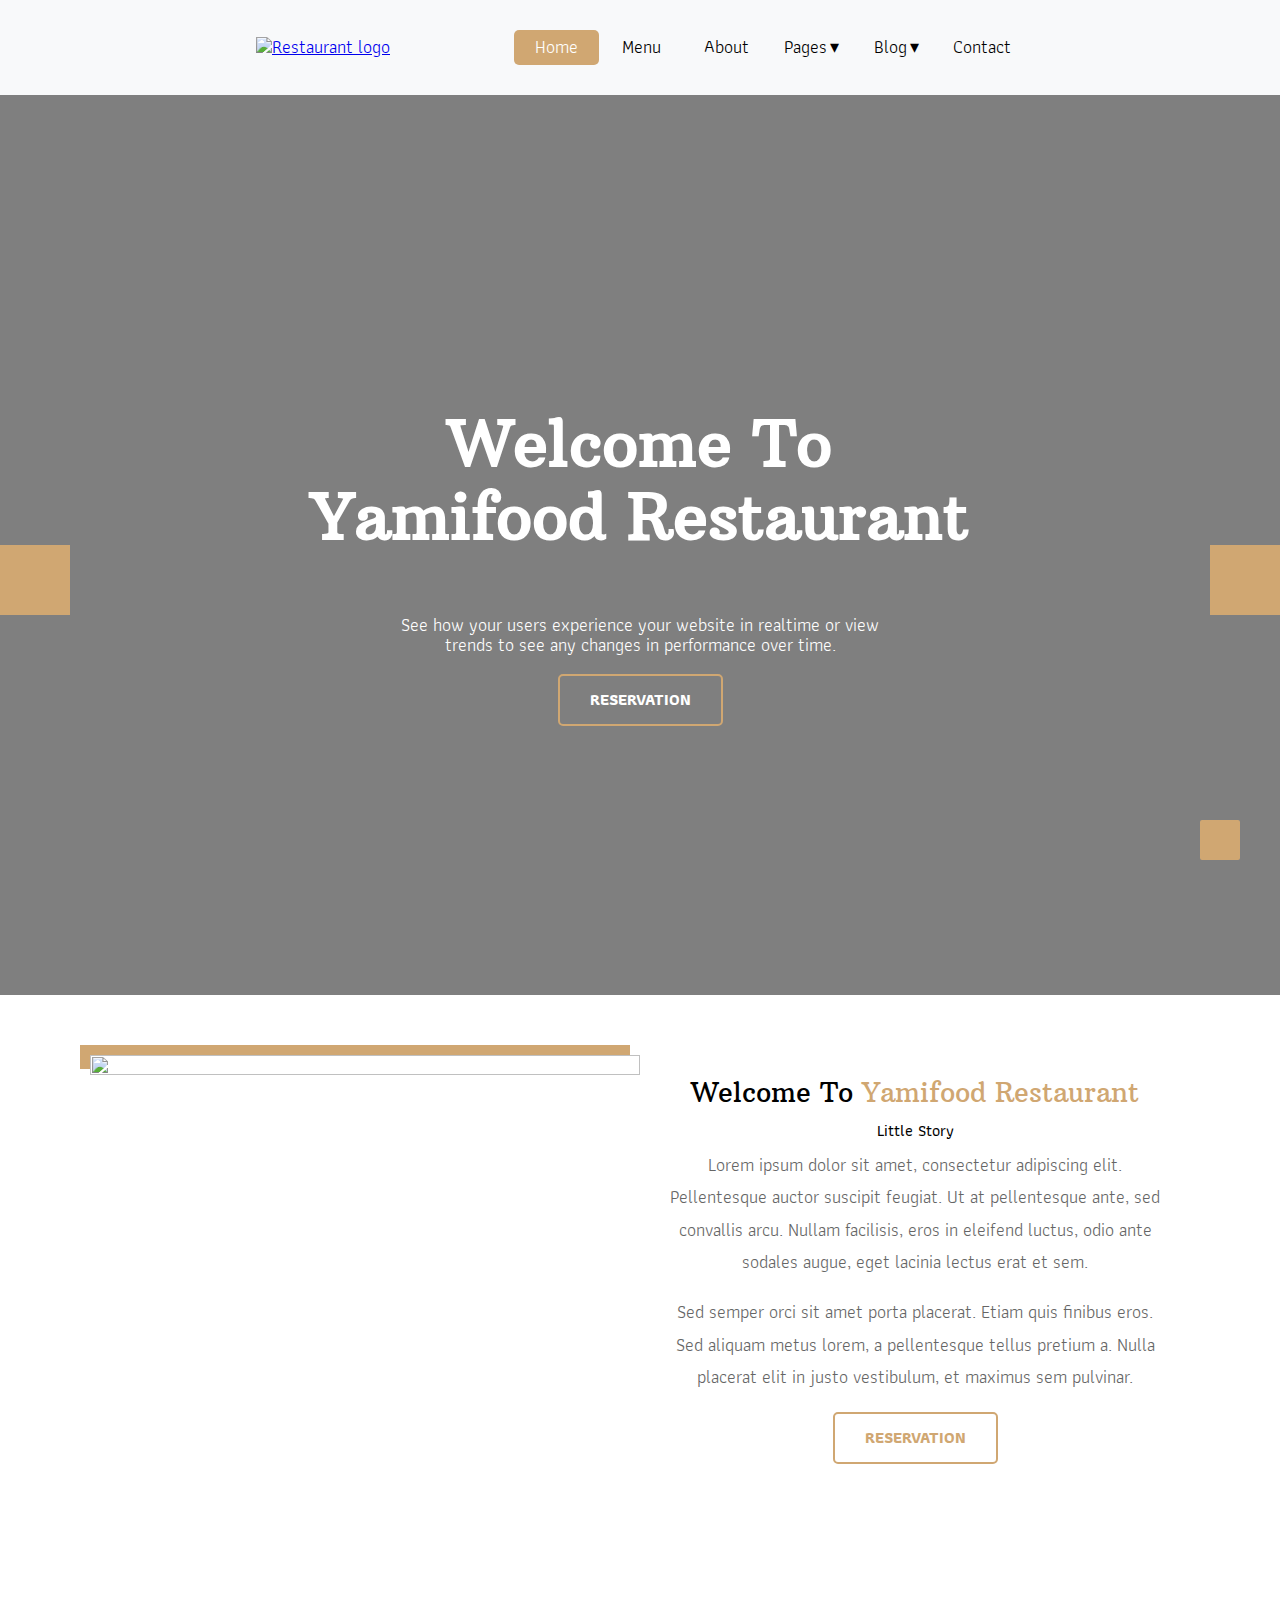
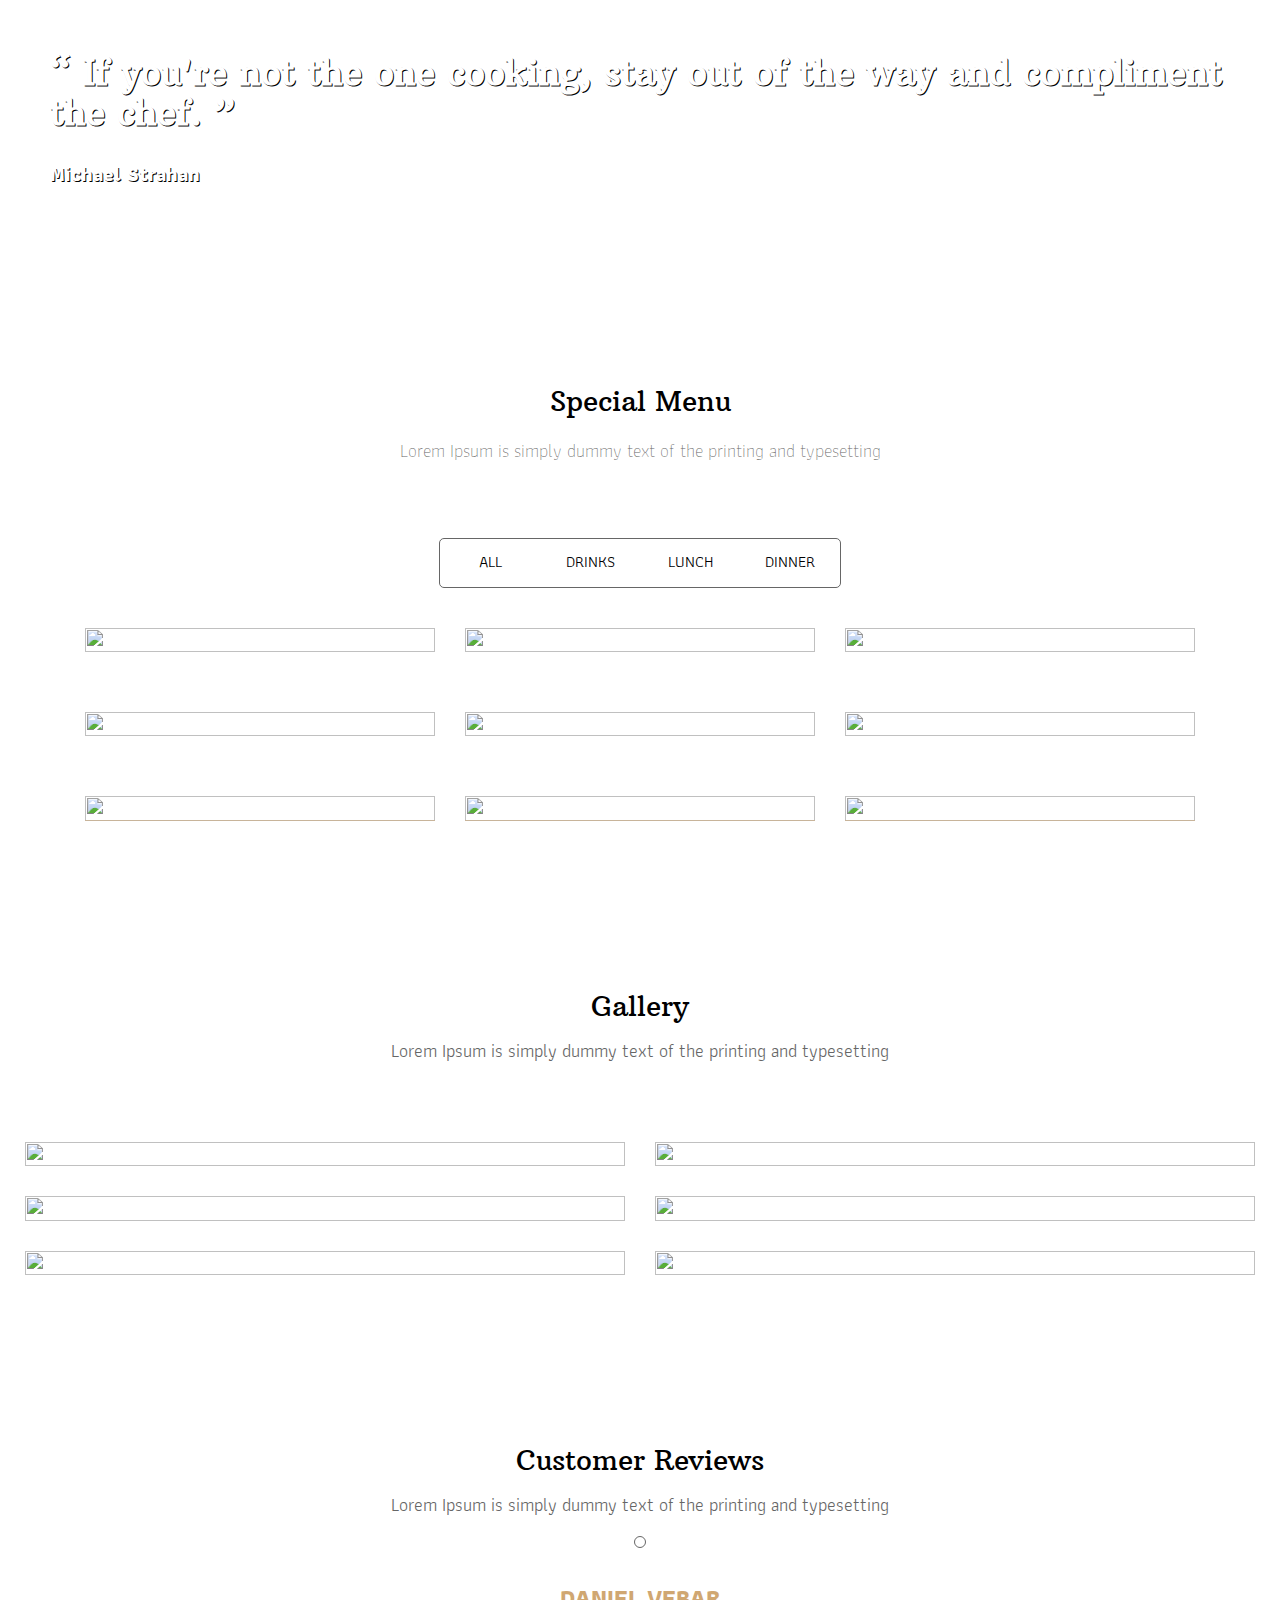
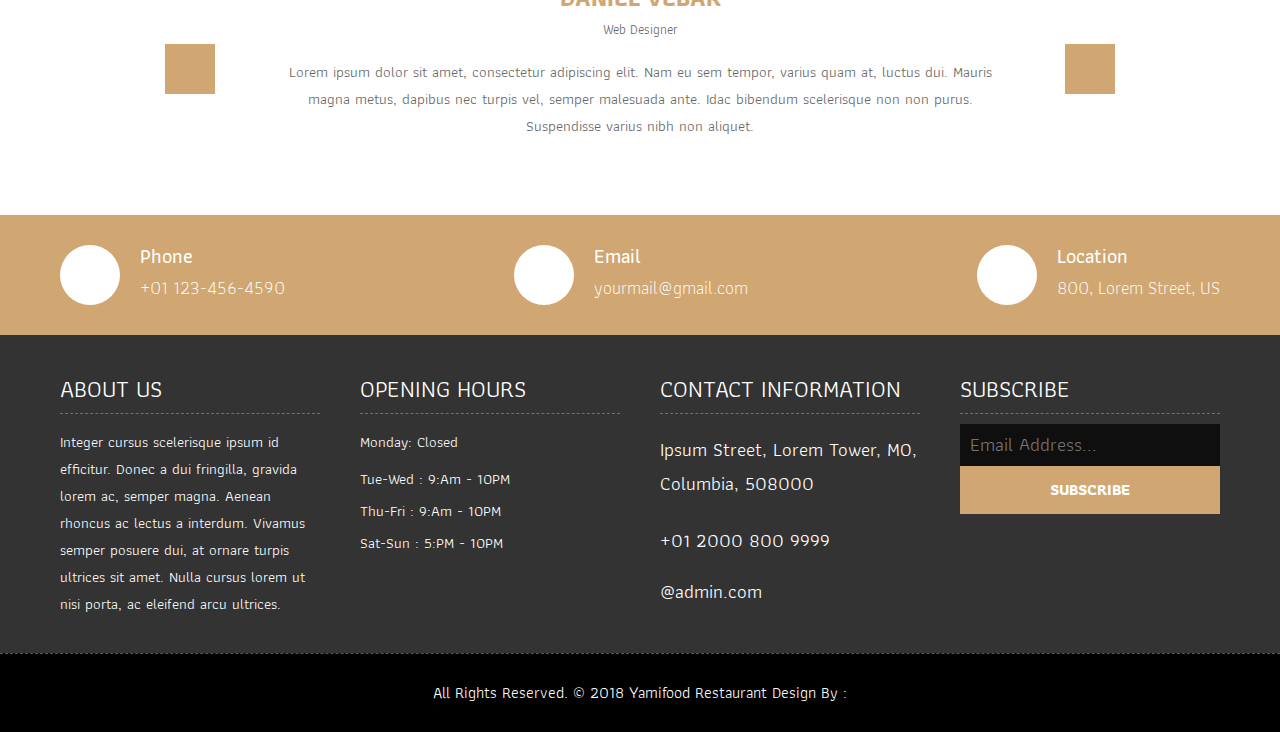
==== commit f12756b9: "add navigation - complete" ====
--- a/index.html
+++ b/index.html
@@ -8,24 +8,25 @@
     <link rel="stylesheet" href="css/style.css">
 </head>
 
-<body>
+<body class="body">
     <nav class="navigation">
         <a href="#" class="navigation__logo"><img src="images/logo.png" alt="Restaurant logo"></a>
-        <ul class="navigation__links">
-            <li><a href="#" class="navigation__mainLink">Home</a></li>
+        <i class="fas fa-bars"></i>
+        <ul class="navigation__links navigation__links__mobile">
+            <li><a href="#" class="navigation__mainLink active">Home</a></li>
             <li><a href="#" class="navigation__mainLink">Menu</a></li>
             <li><a href="#" class="navigation__mainLink">About</a></li>
             <li class="navigation__submenu">
                 <span class="navigation__mainLink navigation__mainLink__arrow">Pages</span>
                 <ul class="navigation__subLinks">
-                    <li><a href="#" class="navigation__subLink">Reservation</a></li>
-                    <li><a href="#" class="navigation__subLink">Stuff</a></li>
+                    <li><a href="#menu" class="navigation__subLink">Reservation</a></li>
+                    <li><a href="stuff.html" class="navigation__subLink">Stuff</a></li>
                     <li><a href="#" class="navigation__subLink">Gallery</a></li>
                 </ul>
             </li>
             <li class="navigation__submenu">
                 <span class="navigation__mainLink navigation__mainLink__arrow">Blog</span>
-                <ul class="navigation__subLinks ">
+                <ul class="navigation__subLinks">
                     <li><a href="#" class="navigation__subLink">blog</a></li>
                     <li><a href="#" class="navigation__subLink">blog Single</a></li>
                 </ul>
@@ -42,8 +43,8 @@
             <button>Reservation</button>
         </div>
         <div class="slider__overlay"></div>
-        <div class="slider__leftArrow"></div>
-        <div class="slider__rightArrow"></div>
+        <div class="slider__leftArrow"><i class="fas fa-angle-left"></i></div>
+        <div class="slider__rightArrow"><i class="fas fa-angle-right"></i></div>
     </header>
 
     <section class="about">
@@ -72,7 +73,7 @@
         </div>
     </section>
 
-    <section class="menu">
+    <section class="menu" id="menu">
         <h2>Special Menu</h2>
         <p>Lorem Ipsum is simply dummy text of the printing and typesetting</p>
         <ul class="menu__navigation">
@@ -156,6 +157,7 @@
             </div>
         </div>
     </section>
+
     <section class="gallery">
         <h2>Gallery</h2>
         <p>Lorem Ipsum is simply dummy text of the printing and typesetting</p>
@@ -178,9 +180,9 @@
             <div class="gallery__item">
                 <img src="images/gallery-img-06.jpg" alt="">
             </div>
-
-        </div>
-    </section>
+        </div>
+    </section>
+
     <section class="reviews">
         <h2>Customer Reviews</h2>
         <p>Lorem Ipsum is simply dummy text of the printing and typesetting</p>
@@ -189,71 +191,84 @@
                 <img src="images/profile-7.jpg" alt="">
                 <h4>Daniel Vebar</h4>
                 <h5>Web Designer</h5>
-                <p>Lorem ipsum dolor sit amet, consectetur adipiscing elit. Nam eu sem tempor, varius quam at, luctus dui.
+                <p>Lorem ipsum dolor sit amet, consectetur adipiscing elit. Nam eu sem tempor, varius quam at, luctus
+                    dui.
                     Mauris magna metus, dapibus nec turpis vel, semper malesuada ante. Idac bibendum scelerisque non non
                     purus. Suspendisse varius nibh non aliquet.</p>
             </div>
-            <div class="reviews__leftArrow"></div>
-            <div class="reviews__rightArrow"></div>
-        </div>
-
-
-    </section>
-    <section>
-        <div>
-            <h4>Phone</h4>
-            <p>+01 123-456-4590</p>
-        </div>
-        <div>
-            <h4>Email</h4>
-            <p>yourmail@gmail.com</p>
-        </div>
-        <div>
-            <h4>Location</h4>
-            <p>800, Lorem Street, US</p>
-        </div>
-    </section>
-    <footer>
-        <div>
-            <h4>About us</h4>
-            <p>Integer cursus scelerisque ipsum id efficitur. Donec a dui fringilla, gravida lorem ac, semper magna.
-                Aenean rhoncus ac lectus a interdum. Vivamus semper posuere dui, at ornare turpis ultrices sit amet.
-                Nulla cursus lorem ut nisi porta, ac eleifend arcu ultrices.</p>
-        </div>
-        <div>
-            <h4>Opening hours</h4>
-            <p>Monday: Closed
-
-                Tue-Wed : 9:Am - 10PM
-
-                Thu-Fri : 9:Am - 10PM
-
-                Sat-Sun : 5:PM - 10PM</p>
-        </div>
-        <div>
-            <h4>Contact information</h4>
-            <p>Ipsum Street, Lorem Tower, MO, Columbia, 508000
-
-                +01 2000 800 9999
-
-                info@admin.com</p>
-        </div>
-        <div>
-            <h4>Subscribe</h4>
-            <input type="text" name="" id="">
-            <button>Subscribe</button>
-            <ul>
-                <li><a href=""></a></li>
-                <li><a href=""></a></li>
-                <li><a href=""></a></li>
-                <li><a href=""></a></li>
-                <li><a href=""></a></li>
-            </ul>
-        </div>
-        <div>
+            <div class="reviews__leftArrow"><i class="fa fa-angle-left"></i></div>
+            <div class="reviews__rightArrow"><i class="fa fa-angle-right"></i></div>
+        </div>
+    </section>
+
+    <section class="contact">
+        <div class="contact__container">
+            <div class="contact__element">
+                <i class="fas fa-phone-volume"></i>
+                <div class="contact__content">
+                    <h4>Phone</h4>
+                    <p>+01 123-456-4590</p>
+                </div>
+            </div>
+            <div class="contact__element">
+                <i class="fas fa-envelope"></i>
+                <div class="contact__content">
+                    <h4>Email</h4>
+                    <p>yourmail@gmail.com</p>
+                </div>
+            </div>
+            <div class="contact__element">
+                <i class="fas fa-map-marker-alt"></i>
+                <div class="contact__content">
+                    <h4>Location</h4>
+                    <p>800, Lorem Street, US</p>
+                </div>
+            </div>
+        </div>
+    </section>
+
+    <footer class="footer">
+        <div class="footer__container">
+            <div class="footer__element">
+                <h4>About us</h4>
+                <p>Integer cursus scelerisque ipsum id efficitur. Donec a dui fringilla, gravida lorem ac, semper magna.
+                    Aenean rhoncus ac lectus a interdum. Vivamus semper posuere dui, at ornare turpis ultrices sit amet.
+                    Nulla cursus lorem ut nisi porta, ac eleifend arcu ultrices.</p>
+            </div>
+            <div class="footer__element">
+                <h4>Opening hours</h4>
+                <p>Monday: Closed</p>
+                <p>Tue-Wed : 9:Am - 10PM</p>
+                <p>Thu-Fri : 9:Am - 10PM</p>
+                <p>Sat-Sun : 5:PM - 10PM</p>
+            </div>
+            <div class="footer__element footer__element--fontSize">
+                <h4>Contact information</h4>
+                <p>Ipsum Street, Lorem Tower, MO, Columbia, 508000</p>
+                <p>+01 2000 800 9999</p>
+                <p>@admin.com</p>
+            </div>
+            <div class="footer__element">
+                <h4>Subscribe</h4>
+                <input type="text" name="" id="footer__subscribeEmail" placeholder="Email Address...">
+                <button class="footer__subscribeButton" type="submit">Subscribe</button>
+                <ul>
+                    <li><a href="#"><i class="fab fa-facebook-f"></i></a></li>
+                    <li><a href="#"><i class="fab fa-twitter"></i></a></li>
+                    <li><a href="#"><i class="fab fa-linkedin-in"></i></a></li>
+                    <li><a href="#"><i class="fab fa-google-plus-g"></i></a></li>
+                    <li><a href="#"><i class="fab fa-instagram"></i></a></li>
+                </ul>
+            </div>
+        </div>
+        <div class="footer__copyright">
             <span>All Rights Reserved. &copy; 2018 Yamifood Restaurant Design By :</span>
         </div>
+        <div class="backToTop">
+            <i class="fas fa-arrow-up"></i>
+        </div>
     </footer>
+    <script src="js/navigation.js"></script>
 </body>
 
 </html>--- a/css/style.css
+++ b/css/style.css
@@ -362,10 +362,6095 @@
   position: relative;
 }
 
+/*!
+ * Font Awesome Free 5.14.0 by @fontawesome - https://fontawesome.com
+ * License - https://fontawesome.com/license/free (Icons: CC BY 4.0, Fonts: SIL OFL 1.1, Code: MIT License)
+ */
+.fa,
+.fas,
+.far,
+.fal,
+.fad,
+.fab {
+  -moz-osx-font-smoothing: grayscale;
+  -webkit-font-smoothing: antialiased;
+  display: inline-block;
+  font-style: normal;
+  font-variant: normal;
+  text-rendering: auto;
+  line-height: 1;
+}
+
+.fa-lg {
+  font-size: 1.33333em;
+  line-height: 0.75em;
+  vertical-align: -.0667em;
+}
+
+.fa-xs {
+  font-size: .75em;
+}
+
+.fa-sm {
+  font-size: .875em;
+}
+
+.fa-1x {
+  font-size: 1em;
+}
+
+.fa-2x {
+  font-size: 2em;
+}
+
+.fa-3x {
+  font-size: 3em;
+}
+
+.fa-4x {
+  font-size: 4em;
+}
+
+.fa-5x {
+  font-size: 5em;
+}
+
+.fa-6x {
+  font-size: 6em;
+}
+
+.fa-7x {
+  font-size: 7em;
+}
+
+.fa-8x {
+  font-size: 8em;
+}
+
+.fa-9x {
+  font-size: 9em;
+}
+
+.fa-10x {
+  font-size: 10em;
+}
+
+.fa-fw {
+  text-align: center;
+  width: 1.25em;
+}
+
+.fa-ul {
+  list-style-type: none;
+  margin-left: 2.5em;
+  padding-left: 0;
+}
+
+.fa-ul > li {
+  position: relative;
+}
+
+.fa-li {
+  left: -2em;
+  position: absolute;
+  text-align: center;
+  width: 2em;
+  line-height: inherit;
+}
+
+.fa-border {
+  border: solid 0.08em #eee;
+  border-radius: .1em;
+  padding: .2em .25em .15em;
+}
+
+.fa-pull-left {
+  float: left;
+}
+
+.fa-pull-right {
+  float: right;
+}
+
+.fa.fa-pull-left,
+.fas.fa-pull-left,
+.far.fa-pull-left,
+.fal.fa-pull-left,
+.fab.fa-pull-left {
+  margin-right: .3em;
+}
+
+.fa.fa-pull-right,
+.fas.fa-pull-right,
+.far.fa-pull-right,
+.fal.fa-pull-right,
+.fab.fa-pull-right {
+  margin-left: .3em;
+}
+
+.fa-spin {
+  -webkit-animation: fa-spin 2s infinite linear;
+          animation: fa-spin 2s infinite linear;
+}
+
+.fa-pulse {
+  -webkit-animation: fa-spin 1s infinite steps(8);
+          animation: fa-spin 1s infinite steps(8);
+}
+
+@-webkit-keyframes fa-spin {
+  0% {
+    -webkit-transform: rotate(0deg);
+            transform: rotate(0deg);
+  }
+  100% {
+    -webkit-transform: rotate(360deg);
+            transform: rotate(360deg);
+  }
+}
+
+@keyframes fa-spin {
+  0% {
+    -webkit-transform: rotate(0deg);
+            transform: rotate(0deg);
+  }
+  100% {
+    -webkit-transform: rotate(360deg);
+            transform: rotate(360deg);
+  }
+}
+
+.fa-rotate-90 {
+  -ms-filter: "progid:DXImageTransform.Microsoft.BasicImage(rotation=1)";
+  -webkit-transform: rotate(90deg);
+          transform: rotate(90deg);
+}
+
+.fa-rotate-180 {
+  -ms-filter: "progid:DXImageTransform.Microsoft.BasicImage(rotation=2)";
+  -webkit-transform: rotate(180deg);
+          transform: rotate(180deg);
+}
+
+.fa-rotate-270 {
+  -ms-filter: "progid:DXImageTransform.Microsoft.BasicImage(rotation=3)";
+  -webkit-transform: rotate(270deg);
+          transform: rotate(270deg);
+}
+
+.fa-flip-horizontal {
+  -ms-filter: "progid:DXImageTransform.Microsoft.BasicImage(rotation=0, mirror=1)";
+  -webkit-transform: scale(-1, 1);
+          transform: scale(-1, 1);
+}
+
+.fa-flip-vertical {
+  -ms-filter: "progid:DXImageTransform.Microsoft.BasicImage(rotation=2, mirror=1)";
+  -webkit-transform: scale(1, -1);
+          transform: scale(1, -1);
+}
+
+.fa-flip-both, .fa-flip-horizontal.fa-flip-vertical {
+  -ms-filter: "progid:DXImageTransform.Microsoft.BasicImage(rotation=2, mirror=1)";
+  -webkit-transform: scale(-1, -1);
+          transform: scale(-1, -1);
+}
+
+:root .fa-rotate-90,
+:root .fa-rotate-180,
+:root .fa-rotate-270,
+:root .fa-flip-horizontal,
+:root .fa-flip-vertical,
+:root .fa-flip-both {
+  -webkit-filter: none;
+          filter: none;
+}
+
+.fa-stack {
+  display: inline-block;
+  height: 2em;
+  line-height: 2em;
+  position: relative;
+  vertical-align: middle;
+  width: 2.5em;
+}
+
+.fa-stack-1x,
+.fa-stack-2x {
+  left: 0;
+  position: absolute;
+  text-align: center;
+  width: 100%;
+}
+
+.fa-stack-1x {
+  line-height: inherit;
+}
+
+.fa-stack-2x {
+  font-size: 2em;
+}
+
+.fa-inverse {
+  color: #fff;
+}
+
+/* Font Awesome uses the Unicode Private Use Area (PUA) to ensure screen
+readers do not read off random characters that represent icons */
+.fa-500px:before {
+  content: "\f26e";
+}
+
+.fa-accessible-icon:before {
+  content: "\f368";
+}
+
+.fa-accusoft:before {
+  content: "\f369";
+}
+
+.fa-acquisitions-incorporated:before {
+  content: "\f6af";
+}
+
+.fa-ad:before {
+  content: "\f641";
+}
+
+.fa-address-book:before {
+  content: "\f2b9";
+}
+
+.fa-address-card:before {
+  content: "\f2bb";
+}
+
+.fa-adjust:before {
+  content: "\f042";
+}
+
+.fa-adn:before {
+  content: "\f170";
+}
+
+.fa-adobe:before {
+  content: "\f778";
+}
+
+.fa-adversal:before {
+  content: "\f36a";
+}
+
+.fa-affiliatetheme:before {
+  content: "\f36b";
+}
+
+.fa-air-freshener:before {
+  content: "\f5d0";
+}
+
+.fa-airbnb:before {
+  content: "\f834";
+}
+
+.fa-algolia:before {
+  content: "\f36c";
+}
+
+.fa-align-center:before {
+  content: "\f037";
+}
+
+.fa-align-justify:before {
+  content: "\f039";
+}
+
+.fa-align-left:before {
+  content: "\f036";
+}
+
+.fa-align-right:before {
+  content: "\f038";
+}
+
+.fa-alipay:before {
+  content: "\f642";
+}
+
+.fa-allergies:before {
+  content: "\f461";
+}
+
+.fa-amazon:before {
+  content: "\f270";
+}
+
+.fa-amazon-pay:before {
+  content: "\f42c";
+}
+
+.fa-ambulance:before {
+  content: "\f0f9";
+}
+
+.fa-american-sign-language-interpreting:before {
+  content: "\f2a3";
+}
+
+.fa-amilia:before {
+  content: "\f36d";
+}
+
+.fa-anchor:before {
+  content: "\f13d";
+}
+
+.fa-android:before {
+  content: "\f17b";
+}
+
+.fa-angellist:before {
+  content: "\f209";
+}
+
+.fa-angle-double-down:before {
+  content: "\f103";
+}
+
+.fa-angle-double-left:before {
+  content: "\f100";
+}
+
+.fa-angle-double-right:before {
+  content: "\f101";
+}
+
+.fa-angle-double-up:before {
+  content: "\f102";
+}
+
+.fa-angle-down:before {
+  content: "\f107";
+}
+
+.fa-angle-left:before {
+  content: "\f104";
+}
+
+.fa-angle-right:before {
+  content: "\f105";
+}
+
+.fa-angle-up:before {
+  content: "\f106";
+}
+
+.fa-angry:before {
+  content: "\f556";
+}
+
+.fa-angrycreative:before {
+  content: "\f36e";
+}
+
+.fa-angular:before {
+  content: "\f420";
+}
+
+.fa-ankh:before {
+  content: "\f644";
+}
+
+.fa-app-store:before {
+  content: "\f36f";
+}
+
+.fa-app-store-ios:before {
+  content: "\f370";
+}
+
+.fa-apper:before {
+  content: "\f371";
+}
+
+.fa-apple:before {
+  content: "\f179";
+}
+
+.fa-apple-alt:before {
+  content: "\f5d1";
+}
+
+.fa-apple-pay:before {
+  content: "\f415";
+}
+
+.fa-archive:before {
+  content: "\f187";
+}
+
+.fa-archway:before {
+  content: "\f557";
+}
+
+.fa-arrow-alt-circle-down:before {
+  content: "\f358";
+}
+
+.fa-arrow-alt-circle-left:before {
+  content: "\f359";
+}
+
+.fa-arrow-alt-circle-right:before {
+  content: "\f35a";
+}
+
+.fa-arrow-alt-circle-up:before {
+  content: "\f35b";
+}
+
+.fa-arrow-circle-down:before {
+  content: "\f0ab";
+}
+
+.fa-arrow-circle-left:before {
+  content: "\f0a8";
+}
+
+.fa-arrow-circle-right:before {
+  content: "\f0a9";
+}
+
+.fa-arrow-circle-up:before {
+  content: "\f0aa";
+}
+
+.fa-arrow-down:before {
+  content: "\f063";
+}
+
+.fa-arrow-left:before {
+  content: "\f060";
+}
+
+.fa-arrow-right:before {
+  content: "\f061";
+}
+
+.fa-arrow-up:before {
+  content: "\f062";
+}
+
+.fa-arrows-alt:before {
+  content: "\f0b2";
+}
+
+.fa-arrows-alt-h:before {
+  content: "\f337";
+}
+
+.fa-arrows-alt-v:before {
+  content: "\f338";
+}
+
+.fa-artstation:before {
+  content: "\f77a";
+}
+
+.fa-assistive-listening-systems:before {
+  content: "\f2a2";
+}
+
+.fa-asterisk:before {
+  content: "\f069";
+}
+
+.fa-asymmetrik:before {
+  content: "\f372";
+}
+
+.fa-at:before {
+  content: "\f1fa";
+}
+
+.fa-atlas:before {
+  content: "\f558";
+}
+
+.fa-atlassian:before {
+  content: "\f77b";
+}
+
+.fa-atom:before {
+  content: "\f5d2";
+}
+
+.fa-audible:before {
+  content: "\f373";
+}
+
+.fa-audio-description:before {
+  content: "\f29e";
+}
+
+.fa-autoprefixer:before {
+  content: "\f41c";
+}
+
+.fa-avianex:before {
+  content: "\f374";
+}
+
+.fa-aviato:before {
+  content: "\f421";
+}
+
+.fa-award:before {
+  content: "\f559";
+}
+
+.fa-aws:before {
+  content: "\f375";
+}
+
+.fa-baby:before {
+  content: "\f77c";
+}
+
+.fa-baby-carriage:before {
+  content: "\f77d";
+}
+
+.fa-backspace:before {
+  content: "\f55a";
+}
+
+.fa-backward:before {
+  content: "\f04a";
+}
+
+.fa-bacon:before {
+  content: "\f7e5";
+}
+
+.fa-bacteria:before {
+  content: "\e059";
+}
+
+.fa-bacterium:before {
+  content: "\e05a";
+}
+
+.fa-bahai:before {
+  content: "\f666";
+}
+
+.fa-balance-scale:before {
+  content: "\f24e";
+}
+
+.fa-balance-scale-left:before {
+  content: "\f515";
+}
+
+.fa-balance-scale-right:before {
+  content: "\f516";
+}
+
+.fa-ban:before {
+  content: "\f05e";
+}
+
+.fa-band-aid:before {
+  content: "\f462";
+}
+
+.fa-bandcamp:before {
+  content: "\f2d5";
+}
+
+.fa-barcode:before {
+  content: "\f02a";
+}
+
+.fa-bars:before {
+  content: "\f0c9";
+}
+
+.fa-baseball-ball:before {
+  content: "\f433";
+}
+
+.fa-basketball-ball:before {
+  content: "\f434";
+}
+
+.fa-bath:before {
+  content: "\f2cd";
+}
+
+.fa-battery-empty:before {
+  content: "\f244";
+}
+
+.fa-battery-full:before {
+  content: "\f240";
+}
+
+.fa-battery-half:before {
+  content: "\f242";
+}
+
+.fa-battery-quarter:before {
+  content: "\f243";
+}
+
+.fa-battery-three-quarters:before {
+  content: "\f241";
+}
+
+.fa-battle-net:before {
+  content: "\f835";
+}
+
+.fa-bed:before {
+  content: "\f236";
+}
+
+.fa-beer:before {
+  content: "\f0fc";
+}
+
+.fa-behance:before {
+  content: "\f1b4";
+}
+
+.fa-behance-square:before {
+  content: "\f1b5";
+}
+
+.fa-bell:before {
+  content: "\f0f3";
+}
+
+.fa-bell-slash:before {
+  content: "\f1f6";
+}
+
+.fa-bezier-curve:before {
+  content: "\f55b";
+}
+
+.fa-bible:before {
+  content: "\f647";
+}
+
+.fa-bicycle:before {
+  content: "\f206";
+}
+
+.fa-biking:before {
+  content: "\f84a";
+}
+
+.fa-bimobject:before {
+  content: "\f378";
+}
+
+.fa-binoculars:before {
+  content: "\f1e5";
+}
+
+.fa-biohazard:before {
+  content: "\f780";
+}
+
+.fa-birthday-cake:before {
+  content: "\f1fd";
+}
+
+.fa-bitbucket:before {
+  content: "\f171";
+}
+
+.fa-bitcoin:before {
+  content: "\f379";
+}
+
+.fa-bity:before {
+  content: "\f37a";
+}
+
+.fa-black-tie:before {
+  content: "\f27e";
+}
+
+.fa-blackberry:before {
+  content: "\f37b";
+}
+
+.fa-blender:before {
+  content: "\f517";
+}
+
+.fa-blender-phone:before {
+  content: "\f6b6";
+}
+
+.fa-blind:before {
+  content: "\f29d";
+}
+
+.fa-blog:before {
+  content: "\f781";
+}
+
+.fa-blogger:before {
+  content: "\f37c";
+}
+
+.fa-blogger-b:before {
+  content: "\f37d";
+}
+
+.fa-bluetooth:before {
+  content: "\f293";
+}
+
+.fa-bluetooth-b:before {
+  content: "\f294";
+}
+
+.fa-bold:before {
+  content: "\f032";
+}
+
+.fa-bolt:before {
+  content: "\f0e7";
+}
+
+.fa-bomb:before {
+  content: "\f1e2";
+}
+
+.fa-bone:before {
+  content: "\f5d7";
+}
+
+.fa-bong:before {
+  content: "\f55c";
+}
+
+.fa-book:before {
+  content: "\f02d";
+}
+
+.fa-book-dead:before {
+  content: "\f6b7";
+}
+
+.fa-book-medical:before {
+  content: "\f7e6";
+}
+
+.fa-book-open:before {
+  content: "\f518";
+}
+
+.fa-book-reader:before {
+  content: "\f5da";
+}
+
+.fa-bookmark:before {
+  content: "\f02e";
+}
+
+.fa-bootstrap:before {
+  content: "\f836";
+}
+
+.fa-border-all:before {
+  content: "\f84c";
+}
+
+.fa-border-none:before {
+  content: "\f850";
+}
+
+.fa-border-style:before {
+  content: "\f853";
+}
+
+.fa-bowling-ball:before {
+  content: "\f436";
+}
+
+.fa-box:before {
+  content: "\f466";
+}
+
+.fa-box-open:before {
+  content: "\f49e";
+}
+
+.fa-box-tissue:before {
+  content: "\e05b";
+}
+
+.fa-boxes:before {
+  content: "\f468";
+}
+
+.fa-braille:before {
+  content: "\f2a1";
+}
+
+.fa-brain:before {
+  content: "\f5dc";
+}
+
+.fa-bread-slice:before {
+  content: "\f7ec";
+}
+
+.fa-briefcase:before {
+  content: "\f0b1";
+}
+
+.fa-briefcase-medical:before {
+  content: "\f469";
+}
+
+.fa-broadcast-tower:before {
+  content: "\f519";
+}
+
+.fa-broom:before {
+  content: "\f51a";
+}
+
+.fa-brush:before {
+  content: "\f55d";
+}
+
+.fa-btc:before {
+  content: "\f15a";
+}
+
+.fa-buffer:before {
+  content: "\f837";
+}
+
+.fa-bug:before {
+  content: "\f188";
+}
+
+.fa-building:before {
+  content: "\f1ad";
+}
+
+.fa-bullhorn:before {
+  content: "\f0a1";
+}
+
+.fa-bullseye:before {
+  content: "\f140";
+}
+
+.fa-burn:before {
+  content: "\f46a";
+}
+
+.fa-buromobelexperte:before {
+  content: "\f37f";
+}
+
+.fa-bus:before {
+  content: "\f207";
+}
+
+.fa-bus-alt:before {
+  content: "\f55e";
+}
+
+.fa-business-time:before {
+  content: "\f64a";
+}
+
+.fa-buy-n-large:before {
+  content: "\f8a6";
+}
+
+.fa-buysellads:before {
+  content: "\f20d";
+}
+
+.fa-calculator:before {
+  content: "\f1ec";
+}
+
+.fa-calendar:before {
+  content: "\f133";
+}
+
+.fa-calendar-alt:before {
+  content: "\f073";
+}
+
+.fa-calendar-check:before {
+  content: "\f274";
+}
+
+.fa-calendar-day:before {
+  content: "\f783";
+}
+
+.fa-calendar-minus:before {
+  content: "\f272";
+}
+
+.fa-calendar-plus:before {
+  content: "\f271";
+}
+
+.fa-calendar-times:before {
+  content: "\f273";
+}
+
+.fa-calendar-week:before {
+  content: "\f784";
+}
+
+.fa-camera:before {
+  content: "\f030";
+}
+
+.fa-camera-retro:before {
+  content: "\f083";
+}
+
+.fa-campground:before {
+  content: "\f6bb";
+}
+
+.fa-canadian-maple-leaf:before {
+  content: "\f785";
+}
+
+.fa-candy-cane:before {
+  content: "\f786";
+}
+
+.fa-cannabis:before {
+  content: "\f55f";
+}
+
+.fa-capsules:before {
+  content: "\f46b";
+}
+
+.fa-car:before {
+  content: "\f1b9";
+}
+
+.fa-car-alt:before {
+  content: "\f5de";
+}
+
+.fa-car-battery:before {
+  content: "\f5df";
+}
+
+.fa-car-crash:before {
+  content: "\f5e1";
+}
+
+.fa-car-side:before {
+  content: "\f5e4";
+}
+
+.fa-caravan:before {
+  content: "\f8ff";
+}
+
+.fa-caret-down:before {
+  content: "\f0d7";
+}
+
+.fa-caret-left:before {
+  content: "\f0d9";
+}
+
+.fa-caret-right:before {
+  content: "\f0da";
+}
+
+.fa-caret-square-down:before {
+  content: "\f150";
+}
+
+.fa-caret-square-left:before {
+  content: "\f191";
+}
+
+.fa-caret-square-right:before {
+  content: "\f152";
+}
+
+.fa-caret-square-up:before {
+  content: "\f151";
+}
+
+.fa-caret-up:before {
+  content: "\f0d8";
+}
+
+.fa-carrot:before {
+  content: "\f787";
+}
+
+.fa-cart-arrow-down:before {
+  content: "\f218";
+}
+
+.fa-cart-plus:before {
+  content: "\f217";
+}
+
+.fa-cash-register:before {
+  content: "\f788";
+}
+
+.fa-cat:before {
+  content: "\f6be";
+}
+
+.fa-cc-amazon-pay:before {
+  content: "\f42d";
+}
+
+.fa-cc-amex:before {
+  content: "\f1f3";
+}
+
+.fa-cc-apple-pay:before {
+  content: "\f416";
+}
+
+.fa-cc-diners-club:before {
+  content: "\f24c";
+}
+
+.fa-cc-discover:before {
+  content: "\f1f2";
+}
+
+.fa-cc-jcb:before {
+  content: "\f24b";
+}
+
+.fa-cc-mastercard:before {
+  content: "\f1f1";
+}
+
+.fa-cc-paypal:before {
+  content: "\f1f4";
+}
+
+.fa-cc-stripe:before {
+  content: "\f1f5";
+}
+
+.fa-cc-visa:before {
+  content: "\f1f0";
+}
+
+.fa-centercode:before {
+  content: "\f380";
+}
+
+.fa-centos:before {
+  content: "\f789";
+}
+
+.fa-certificate:before {
+  content: "\f0a3";
+}
+
+.fa-chair:before {
+  content: "\f6c0";
+}
+
+.fa-chalkboard:before {
+  content: "\f51b";
+}
+
+.fa-chalkboard-teacher:before {
+  content: "\f51c";
+}
+
+.fa-charging-station:before {
+  content: "\f5e7";
+}
+
+.fa-chart-area:before {
+  content: "\f1fe";
+}
+
+.fa-chart-bar:before {
+  content: "\f080";
+}
+
+.fa-chart-line:before {
+  content: "\f201";
+}
+
+.fa-chart-pie:before {
+  content: "\f200";
+}
+
+.fa-check:before {
+  content: "\f00c";
+}
+
+.fa-check-circle:before {
+  content: "\f058";
+}
+
+.fa-check-double:before {
+  content: "\f560";
+}
+
+.fa-check-square:before {
+  content: "\f14a";
+}
+
+.fa-cheese:before {
+  content: "\f7ef";
+}
+
+.fa-chess:before {
+  content: "\f439";
+}
+
+.fa-chess-bishop:before {
+  content: "\f43a";
+}
+
+.fa-chess-board:before {
+  content: "\f43c";
+}
+
+.fa-chess-king:before {
+  content: "\f43f";
+}
+
+.fa-chess-knight:before {
+  content: "\f441";
+}
+
+.fa-chess-pawn:before {
+  content: "\f443";
+}
+
+.fa-chess-queen:before {
+  content: "\f445";
+}
+
+.fa-chess-rook:before {
+  content: "\f447";
+}
+
+.fa-chevron-circle-down:before {
+  content: "\f13a";
+}
+
+.fa-chevron-circle-left:before {
+  content: "\f137";
+}
+
+.fa-chevron-circle-right:before {
+  content: "\f138";
+}
+
+.fa-chevron-circle-up:before {
+  content: "\f139";
+}
+
+.fa-chevron-down:before {
+  content: "\f078";
+}
+
+.fa-chevron-left:before {
+  content: "\f053";
+}
+
+.fa-chevron-right:before {
+  content: "\f054";
+}
+
+.fa-chevron-up:before {
+  content: "\f077";
+}
+
+.fa-child:before {
+  content: "\f1ae";
+}
+
+.fa-chrome:before {
+  content: "\f268";
+}
+
+.fa-chromecast:before {
+  content: "\f838";
+}
+
+.fa-church:before {
+  content: "\f51d";
+}
+
+.fa-circle:before {
+  content: "\f111";
+}
+
+.fa-circle-notch:before {
+  content: "\f1ce";
+}
+
+.fa-city:before {
+  content: "\f64f";
+}
+
+.fa-clinic-medical:before {
+  content: "\f7f2";
+}
+
+.fa-clipboard:before {
+  content: "\f328";
+}
+
+.fa-clipboard-check:before {
+  content: "\f46c";
+}
+
+.fa-clipboard-list:before {
+  content: "\f46d";
+}
+
+.fa-clock:before {
+  content: "\f017";
+}
+
+.fa-clone:before {
+  content: "\f24d";
+}
+
+.fa-closed-captioning:before {
+  content: "\f20a";
+}
+
+.fa-cloud:before {
+  content: "\f0c2";
+}
+
+.fa-cloud-download-alt:before {
+  content: "\f381";
+}
+
+.fa-cloud-meatball:before {
+  content: "\f73b";
+}
+
+.fa-cloud-moon:before {
+  content: "\f6c3";
+}
+
+.fa-cloud-moon-rain:before {
+  content: "\f73c";
+}
+
+.fa-cloud-rain:before {
+  content: "\f73d";
+}
+
+.fa-cloud-showers-heavy:before {
+  content: "\f740";
+}
+
+.fa-cloud-sun:before {
+  content: "\f6c4";
+}
+
+.fa-cloud-sun-rain:before {
+  content: "\f743";
+}
+
+.fa-cloud-upload-alt:before {
+  content: "\f382";
+}
+
+.fa-cloudscale:before {
+  content: "\f383";
+}
+
+.fa-cloudsmith:before {
+  content: "\f384";
+}
+
+.fa-cloudversify:before {
+  content: "\f385";
+}
+
+.fa-cocktail:before {
+  content: "\f561";
+}
+
+.fa-code:before {
+  content: "\f121";
+}
+
+.fa-code-branch:before {
+  content: "\f126";
+}
+
+.fa-codepen:before {
+  content: "\f1cb";
+}
+
+.fa-codiepie:before {
+  content: "\f284";
+}
+
+.fa-coffee:before {
+  content: "\f0f4";
+}
+
+.fa-cog:before {
+  content: "\f013";
+}
+
+.fa-cogs:before {
+  content: "\f085";
+}
+
+.fa-coins:before {
+  content: "\f51e";
+}
+
+.fa-columns:before {
+  content: "\f0db";
+}
+
+.fa-comment:before {
+  content: "\f075";
+}
+
+.fa-comment-alt:before {
+  content: "\f27a";
+}
+
+.fa-comment-dollar:before {
+  content: "\f651";
+}
+
+.fa-comment-dots:before {
+  content: "\f4ad";
+}
+
+.fa-comment-medical:before {
+  content: "\f7f5";
+}
+
+.fa-comment-slash:before {
+  content: "\f4b3";
+}
+
+.fa-comments:before {
+  content: "\f086";
+}
+
+.fa-comments-dollar:before {
+  content: "\f653";
+}
+
+.fa-compact-disc:before {
+  content: "\f51f";
+}
+
+.fa-compass:before {
+  content: "\f14e";
+}
+
+.fa-compress:before {
+  content: "\f066";
+}
+
+.fa-compress-alt:before {
+  content: "\f422";
+}
+
+.fa-compress-arrows-alt:before {
+  content: "\f78c";
+}
+
+.fa-concierge-bell:before {
+  content: "\f562";
+}
+
+.fa-confluence:before {
+  content: "\f78d";
+}
+
+.fa-connectdevelop:before {
+  content: "\f20e";
+}
+
+.fa-contao:before {
+  content: "\f26d";
+}
+
+.fa-cookie:before {
+  content: "\f563";
+}
+
+.fa-cookie-bite:before {
+  content: "\f564";
+}
+
+.fa-copy:before {
+  content: "\f0c5";
+}
+
+.fa-copyright:before {
+  content: "\f1f9";
+}
+
+.fa-cotton-bureau:before {
+  content: "\f89e";
+}
+
+.fa-couch:before {
+  content: "\f4b8";
+}
+
+.fa-cpanel:before {
+  content: "\f388";
+}
+
+.fa-creative-commons:before {
+  content: "\f25e";
+}
+
+.fa-creative-commons-by:before {
+  content: "\f4e7";
+}
+
+.fa-creative-commons-nc:before {
+  content: "\f4e8";
+}
+
+.fa-creative-commons-nc-eu:before {
+  content: "\f4e9";
+}
+
+.fa-creative-commons-nc-jp:before {
+  content: "\f4ea";
+}
+
+.fa-creative-commons-nd:before {
+  content: "\f4eb";
+}
+
+.fa-creative-commons-pd:before {
+  content: "\f4ec";
+}
+
+.fa-creative-commons-pd-alt:before {
+  content: "\f4ed";
+}
+
+.fa-creative-commons-remix:before {
+  content: "\f4ee";
+}
+
+.fa-creative-commons-sa:before {
+  content: "\f4ef";
+}
+
+.fa-creative-commons-sampling:before {
+  content: "\f4f0";
+}
+
+.fa-creative-commons-sampling-plus:before {
+  content: "\f4f1";
+}
+
+.fa-creative-commons-share:before {
+  content: "\f4f2";
+}
+
+.fa-creative-commons-zero:before {
+  content: "\f4f3";
+}
+
+.fa-credit-card:before {
+  content: "\f09d";
+}
+
+.fa-critical-role:before {
+  content: "\f6c9";
+}
+
+.fa-crop:before {
+  content: "\f125";
+}
+
+.fa-crop-alt:before {
+  content: "\f565";
+}
+
+.fa-cross:before {
+  content: "\f654";
+}
+
+.fa-crosshairs:before {
+  content: "\f05b";
+}
+
+.fa-crow:before {
+  content: "\f520";
+}
+
+.fa-crown:before {
+  content: "\f521";
+}
+
+.fa-crutch:before {
+  content: "\f7f7";
+}
+
+.fa-css3:before {
+  content: "\f13c";
+}
+
+.fa-css3-alt:before {
+  content: "\f38b";
+}
+
+.fa-cube:before {
+  content: "\f1b2";
+}
+
+.fa-cubes:before {
+  content: "\f1b3";
+}
+
+.fa-cut:before {
+  content: "\f0c4";
+}
+
+.fa-cuttlefish:before {
+  content: "\f38c";
+}
+
+.fa-d-and-d:before {
+  content: "\f38d";
+}
+
+.fa-d-and-d-beyond:before {
+  content: "\f6ca";
+}
+
+.fa-dailymotion:before {
+  content: "\e052";
+}
+
+.fa-dashcube:before {
+  content: "\f210";
+}
+
+.fa-database:before {
+  content: "\f1c0";
+}
+
+.fa-deaf:before {
+  content: "\f2a4";
+}
+
+.fa-deezer:before {
+  content: "\e077";
+}
+
+.fa-delicious:before {
+  content: "\f1a5";
+}
+
+.fa-democrat:before {
+  content: "\f747";
+}
+
+.fa-deploydog:before {
+  content: "\f38e";
+}
+
+.fa-deskpro:before {
+  content: "\f38f";
+}
+
+.fa-desktop:before {
+  content: "\f108";
+}
+
+.fa-dev:before {
+  content: "\f6cc";
+}
+
+.fa-deviantart:before {
+  content: "\f1bd";
+}
+
+.fa-dharmachakra:before {
+  content: "\f655";
+}
+
+.fa-dhl:before {
+  content: "\f790";
+}
+
+.fa-diagnoses:before {
+  content: "\f470";
+}
+
+.fa-diaspora:before {
+  content: "\f791";
+}
+
+.fa-dice:before {
+  content: "\f522";
+}
+
+.fa-dice-d20:before {
+  content: "\f6cf";
+}
+
+.fa-dice-d6:before {
+  content: "\f6d1";
+}
+
+.fa-dice-five:before {
+  content: "\f523";
+}
+
+.fa-dice-four:before {
+  content: "\f524";
+}
+
+.fa-dice-one:before {
+  content: "\f525";
+}
+
+.fa-dice-six:before {
+  content: "\f526";
+}
+
+.fa-dice-three:before {
+  content: "\f527";
+}
+
+.fa-dice-two:before {
+  content: "\f528";
+}
+
+.fa-digg:before {
+  content: "\f1a6";
+}
+
+.fa-digital-ocean:before {
+  content: "\f391";
+}
+
+.fa-digital-tachograph:before {
+  content: "\f566";
+}
+
+.fa-directions:before {
+  content: "\f5eb";
+}
+
+.fa-discord:before {
+  content: "\f392";
+}
+
+.fa-discourse:before {
+  content: "\f393";
+}
+
+.fa-disease:before {
+  content: "\f7fa";
+}
+
+.fa-divide:before {
+  content: "\f529";
+}
+
+.fa-dizzy:before {
+  content: "\f567";
+}
+
+.fa-dna:before {
+  content: "\f471";
+}
+
+.fa-dochub:before {
+  content: "\f394";
+}
+
+.fa-docker:before {
+  content: "\f395";
+}
+
+.fa-dog:before {
+  content: "\f6d3";
+}
+
+.fa-dollar-sign:before {
+  content: "\f155";
+}
+
+.fa-dolly:before {
+  content: "\f472";
+}
+
+.fa-dolly-flatbed:before {
+  content: "\f474";
+}
+
+.fa-donate:before {
+  content: "\f4b9";
+}
+
+.fa-door-closed:before {
+  content: "\f52a";
+}
+
+.fa-door-open:before {
+  content: "\f52b";
+}
+
+.fa-dot-circle:before {
+  content: "\f192";
+}
+
+.fa-dove:before {
+  content: "\f4ba";
+}
+
+.fa-download:before {
+  content: "\f019";
+}
+
+.fa-draft2digital:before {
+  content: "\f396";
+}
+
+.fa-drafting-compass:before {
+  content: "\f568";
+}
+
+.fa-dragon:before {
+  content: "\f6d5";
+}
+
+.fa-draw-polygon:before {
+  content: "\f5ee";
+}
+
+.fa-dribbble:before {
+  content: "\f17d";
+}
+
+.fa-dribbble-square:before {
+  content: "\f397";
+}
+
+.fa-dropbox:before {
+  content: "\f16b";
+}
+
+.fa-drum:before {
+  content: "\f569";
+}
+
+.fa-drum-steelpan:before {
+  content: "\f56a";
+}
+
+.fa-drumstick-bite:before {
+  content: "\f6d7";
+}
+
+.fa-drupal:before {
+  content: "\f1a9";
+}
+
+.fa-dumbbell:before {
+  content: "\f44b";
+}
+
+.fa-dumpster:before {
+  content: "\f793";
+}
+
+.fa-dumpster-fire:before {
+  content: "\f794";
+}
+
+.fa-dungeon:before {
+  content: "\f6d9";
+}
+
+.fa-dyalog:before {
+  content: "\f399";
+}
+
+.fa-earlybirds:before {
+  content: "\f39a";
+}
+
+.fa-ebay:before {
+  content: "\f4f4";
+}
+
+.fa-edge:before {
+  content: "\f282";
+}
+
+.fa-edge-legacy:before {
+  content: "\e078";
+}
+
+.fa-edit:before {
+  content: "\f044";
+}
+
+.fa-egg:before {
+  content: "\f7fb";
+}
+
+.fa-eject:before {
+  content: "\f052";
+}
+
+.fa-elementor:before {
+  content: "\f430";
+}
+
+.fa-ellipsis-h:before {
+  content: "\f141";
+}
+
+.fa-ellipsis-v:before {
+  content: "\f142";
+}
+
+.fa-ello:before {
+  content: "\f5f1";
+}
+
+.fa-ember:before {
+  content: "\f423";
+}
+
+.fa-empire:before {
+  content: "\f1d1";
+}
+
+.fa-envelope:before {
+  content: "\f0e0";
+}
+
+.fa-envelope-open:before {
+  content: "\f2b6";
+}
+
+.fa-envelope-open-text:before {
+  content: "\f658";
+}
+
+.fa-envelope-square:before {
+  content: "\f199";
+}
+
+.fa-envira:before {
+  content: "\f299";
+}
+
+.fa-equals:before {
+  content: "\f52c";
+}
+
+.fa-eraser:before {
+  content: "\f12d";
+}
+
+.fa-erlang:before {
+  content: "\f39d";
+}
+
+.fa-ethereum:before {
+  content: "\f42e";
+}
+
+.fa-ethernet:before {
+  content: "\f796";
+}
+
+.fa-etsy:before {
+  content: "\f2d7";
+}
+
+.fa-euro-sign:before {
+  content: "\f153";
+}
+
+.fa-evernote:before {
+  content: "\f839";
+}
+
+.fa-exchange-alt:before {
+  content: "\f362";
+}
+
+.fa-exclamation:before {
+  content: "\f12a";
+}
+
+.fa-exclamation-circle:before {
+  content: "\f06a";
+}
+
+.fa-exclamation-triangle:before {
+  content: "\f071";
+}
+
+.fa-expand:before {
+  content: "\f065";
+}
+
+.fa-expand-alt:before {
+  content: "\f424";
+}
+
+.fa-expand-arrows-alt:before {
+  content: "\f31e";
+}
+
+.fa-expeditedssl:before {
+  content: "\f23e";
+}
+
+.fa-external-link-alt:before {
+  content: "\f35d";
+}
+
+.fa-external-link-square-alt:before {
+  content: "\f360";
+}
+
+.fa-eye:before {
+  content: "\f06e";
+}
+
+.fa-eye-dropper:before {
+  content: "\f1fb";
+}
+
+.fa-eye-slash:before {
+  content: "\f070";
+}
+
+.fa-facebook:before {
+  content: "\f09a";
+}
+
+.fa-facebook-f:before {
+  content: "\f39e";
+}
+
+.fa-facebook-messenger:before {
+  content: "\f39f";
+}
+
+.fa-facebook-square:before {
+  content: "\f082";
+}
+
+.fa-fan:before {
+  content: "\f863";
+}
+
+.fa-fantasy-flight-games:before {
+  content: "\f6dc";
+}
+
+.fa-fast-backward:before {
+  content: "\f049";
+}
+
+.fa-fast-forward:before {
+  content: "\f050";
+}
+
+.fa-faucet:before {
+  content: "\e005";
+}
+
+.fa-fax:before {
+  content: "\f1ac";
+}
+
+.fa-feather:before {
+  content: "\f52d";
+}
+
+.fa-feather-alt:before {
+  content: "\f56b";
+}
+
+.fa-fedex:before {
+  content: "\f797";
+}
+
+.fa-fedora:before {
+  content: "\f798";
+}
+
+.fa-female:before {
+  content: "\f182";
+}
+
+.fa-fighter-jet:before {
+  content: "\f0fb";
+}
+
+.fa-figma:before {
+  content: "\f799";
+}
+
+.fa-file:before {
+  content: "\f15b";
+}
+
+.fa-file-alt:before {
+  content: "\f15c";
+}
+
+.fa-file-archive:before {
+  content: "\f1c6";
+}
+
+.fa-file-audio:before {
+  content: "\f1c7";
+}
+
+.fa-file-code:before {
+  content: "\f1c9";
+}
+
+.fa-file-contract:before {
+  content: "\f56c";
+}
+
+.fa-file-csv:before {
+  content: "\f6dd";
+}
+
+.fa-file-download:before {
+  content: "\f56d";
+}
+
+.fa-file-excel:before {
+  content: "\f1c3";
+}
+
+.fa-file-export:before {
+  content: "\f56e";
+}
+
+.fa-file-image:before {
+  content: "\f1c5";
+}
+
+.fa-file-import:before {
+  content: "\f56f";
+}
+
+.fa-file-invoice:before {
+  content: "\f570";
+}
+
+.fa-file-invoice-dollar:before {
+  content: "\f571";
+}
+
+.fa-file-medical:before {
+  content: "\f477";
+}
+
+.fa-file-medical-alt:before {
+  content: "\f478";
+}
+
+.fa-file-pdf:before {
+  content: "\f1c1";
+}
+
+.fa-file-powerpoint:before {
+  content: "\f1c4";
+}
+
+.fa-file-prescription:before {
+  content: "\f572";
+}
+
+.fa-file-signature:before {
+  content: "\f573";
+}
+
+.fa-file-upload:before {
+  content: "\f574";
+}
+
+.fa-file-video:before {
+  content: "\f1c8";
+}
+
+.fa-file-word:before {
+  content: "\f1c2";
+}
+
+.fa-fill:before {
+  content: "\f575";
+}
+
+.fa-fill-drip:before {
+  content: "\f576";
+}
+
+.fa-film:before {
+  content: "\f008";
+}
+
+.fa-filter:before {
+  content: "\f0b0";
+}
+
+.fa-fingerprint:before {
+  content: "\f577";
+}
+
+.fa-fire:before {
+  content: "\f06d";
+}
+
+.fa-fire-alt:before {
+  content: "\f7e4";
+}
+
+.fa-fire-extinguisher:before {
+  content: "\f134";
+}
+
+.fa-firefox:before {
+  content: "\f269";
+}
+
+.fa-firefox-browser:before {
+  content: "\e007";
+}
+
+.fa-first-aid:before {
+  content: "\f479";
+}
+
+.fa-first-order:before {
+  content: "\f2b0";
+}
+
+.fa-first-order-alt:before {
+  content: "\f50a";
+}
+
+.fa-firstdraft:before {
+  content: "\f3a1";
+}
+
+.fa-fish:before {
+  content: "\f578";
+}
+
+.fa-fist-raised:before {
+  content: "\f6de";
+}
+
+.fa-flag:before {
+  content: "\f024";
+}
+
+.fa-flag-checkered:before {
+  content: "\f11e";
+}
+
+.fa-flag-usa:before {
+  content: "\f74d";
+}
+
+.fa-flask:before {
+  content: "\f0c3";
+}
+
+.fa-flickr:before {
+  content: "\f16e";
+}
+
+.fa-flipboard:before {
+  content: "\f44d";
+}
+
+.fa-flushed:before {
+  content: "\f579";
+}
+
+.fa-fly:before {
+  content: "\f417";
+}
+
+.fa-folder:before {
+  content: "\f07b";
+}
+
+.fa-folder-minus:before {
+  content: "\f65d";
+}
+
+.fa-folder-open:before {
+  content: "\f07c";
+}
+
+.fa-folder-plus:before {
+  content: "\f65e";
+}
+
+.fa-font:before {
+  content: "\f031";
+}
+
+.fa-font-awesome:before {
+  content: "\f2b4";
+}
+
+.fa-font-awesome-alt:before {
+  content: "\f35c";
+}
+
+.fa-font-awesome-flag:before {
+  content: "\f425";
+}
+
+.fa-font-awesome-logo-full:before {
+  content: "\f4e6";
+}
+
+.fa-fonticons:before {
+  content: "\f280";
+}
+
+.fa-fonticons-fi:before {
+  content: "\f3a2";
+}
+
+.fa-football-ball:before {
+  content: "\f44e";
+}
+
+.fa-fort-awesome:before {
+  content: "\f286";
+}
+
+.fa-fort-awesome-alt:before {
+  content: "\f3a3";
+}
+
+.fa-forumbee:before {
+  content: "\f211";
+}
+
+.fa-forward:before {
+  content: "\f04e";
+}
+
+.fa-foursquare:before {
+  content: "\f180";
+}
+
+.fa-free-code-camp:before {
+  content: "\f2c5";
+}
+
+.fa-freebsd:before {
+  content: "\f3a4";
+}
+
+.fa-frog:before {
+  content: "\f52e";
+}
+
+.fa-frown:before {
+  content: "\f119";
+}
+
+.fa-frown-open:before {
+  content: "\f57a";
+}
+
+.fa-fulcrum:before {
+  content: "\f50b";
+}
+
+.fa-funnel-dollar:before {
+  content: "\f662";
+}
+
+.fa-futbol:before {
+  content: "\f1e3";
+}
+
+.fa-galactic-republic:before {
+  content: "\f50c";
+}
+
+.fa-galactic-senate:before {
+  content: "\f50d";
+}
+
+.fa-gamepad:before {
+  content: "\f11b";
+}
+
+.fa-gas-pump:before {
+  content: "\f52f";
+}
+
+.fa-gavel:before {
+  content: "\f0e3";
+}
+
+.fa-gem:before {
+  content: "\f3a5";
+}
+
+.fa-genderless:before {
+  content: "\f22d";
+}
+
+.fa-get-pocket:before {
+  content: "\f265";
+}
+
+.fa-gg:before {
+  content: "\f260";
+}
+
+.fa-gg-circle:before {
+  content: "\f261";
+}
+
+.fa-ghost:before {
+  content: "\f6e2";
+}
+
+.fa-gift:before {
+  content: "\f06b";
+}
+
+.fa-gifts:before {
+  content: "\f79c";
+}
+
+.fa-git:before {
+  content: "\f1d3";
+}
+
+.fa-git-alt:before {
+  content: "\f841";
+}
+
+.fa-git-square:before {
+  content: "\f1d2";
+}
+
+.fa-github:before {
+  content: "\f09b";
+}
+
+.fa-github-alt:before {
+  content: "\f113";
+}
+
+.fa-github-square:before {
+  content: "\f092";
+}
+
+.fa-gitkraken:before {
+  content: "\f3a6";
+}
+
+.fa-gitlab:before {
+  content: "\f296";
+}
+
+.fa-gitter:before {
+  content: "\f426";
+}
+
+.fa-glass-cheers:before {
+  content: "\f79f";
+}
+
+.fa-glass-martini:before {
+  content: "\f000";
+}
+
+.fa-glass-martini-alt:before {
+  content: "\f57b";
+}
+
+.fa-glass-whiskey:before {
+  content: "\f7a0";
+}
+
+.fa-glasses:before {
+  content: "\f530";
+}
+
+.fa-glide:before {
+  content: "\f2a5";
+}
+
+.fa-glide-g:before {
+  content: "\f2a6";
+}
+
+.fa-globe:before {
+  content: "\f0ac";
+}
+
+.fa-globe-africa:before {
+  content: "\f57c";
+}
+
+.fa-globe-americas:before {
+  content: "\f57d";
+}
+
+.fa-globe-asia:before {
+  content: "\f57e";
+}
+
+.fa-globe-europe:before {
+  content: "\f7a2";
+}
+
+.fa-gofore:before {
+  content: "\f3a7";
+}
+
+.fa-golf-ball:before {
+  content: "\f450";
+}
+
+.fa-goodreads:before {
+  content: "\f3a8";
+}
+
+.fa-goodreads-g:before {
+  content: "\f3a9";
+}
+
+.fa-google:before {
+  content: "\f1a0";
+}
+
+.fa-google-drive:before {
+  content: "\f3aa";
+}
+
+.fa-google-pay:before {
+  content: "\e079";
+}
+
+.fa-google-play:before {
+  content: "\f3ab";
+}
+
+.fa-google-plus:before {
+  content: "\f2b3";
+}
+
+.fa-google-plus-g:before {
+  content: "\f0d5";
+}
+
+.fa-google-plus-square:before {
+  content: "\f0d4";
+}
+
+.fa-google-wallet:before {
+  content: "\f1ee";
+}
+
+.fa-gopuram:before {
+  content: "\f664";
+}
+
+.fa-graduation-cap:before {
+  content: "\f19d";
+}
+
+.fa-gratipay:before {
+  content: "\f184";
+}
+
+.fa-grav:before {
+  content: "\f2d6";
+}
+
+.fa-greater-than:before {
+  content: "\f531";
+}
+
+.fa-greater-than-equal:before {
+  content: "\f532";
+}
+
+.fa-grimace:before {
+  content: "\f57f";
+}
+
+.fa-grin:before {
+  content: "\f580";
+}
+
+.fa-grin-alt:before {
+  content: "\f581";
+}
+
+.fa-grin-beam:before {
+  content: "\f582";
+}
+
+.fa-grin-beam-sweat:before {
+  content: "\f583";
+}
+
+.fa-grin-hearts:before {
+  content: "\f584";
+}
+
+.fa-grin-squint:before {
+  content: "\f585";
+}
+
+.fa-grin-squint-tears:before {
+  content: "\f586";
+}
+
+.fa-grin-stars:before {
+  content: "\f587";
+}
+
+.fa-grin-tears:before {
+  content: "\f588";
+}
+
+.fa-grin-tongue:before {
+  content: "\f589";
+}
+
+.fa-grin-tongue-squint:before {
+  content: "\f58a";
+}
+
+.fa-grin-tongue-wink:before {
+  content: "\f58b";
+}
+
+.fa-grin-wink:before {
+  content: "\f58c";
+}
+
+.fa-grip-horizontal:before {
+  content: "\f58d";
+}
+
+.fa-grip-lines:before {
+  content: "\f7a4";
+}
+
+.fa-grip-lines-vertical:before {
+  content: "\f7a5";
+}
+
+.fa-grip-vertical:before {
+  content: "\f58e";
+}
+
+.fa-gripfire:before {
+  content: "\f3ac";
+}
+
+.fa-grunt:before {
+  content: "\f3ad";
+}
+
+.fa-guitar:before {
+  content: "\f7a6";
+}
+
+.fa-gulp:before {
+  content: "\f3ae";
+}
+
+.fa-h-square:before {
+  content: "\f0fd";
+}
+
+.fa-hacker-news:before {
+  content: "\f1d4";
+}
+
+.fa-hacker-news-square:before {
+  content: "\f3af";
+}
+
+.fa-hackerrank:before {
+  content: "\f5f7";
+}
+
+.fa-hamburger:before {
+  content: "\f805";
+}
+
+.fa-hammer:before {
+  content: "\f6e3";
+}
+
+.fa-hamsa:before {
+  content: "\f665";
+}
+
+.fa-hand-holding:before {
+  content: "\f4bd";
+}
+
+.fa-hand-holding-heart:before {
+  content: "\f4be";
+}
+
+.fa-hand-holding-medical:before {
+  content: "\e05c";
+}
+
+.fa-hand-holding-usd:before {
+  content: "\f4c0";
+}
+
+.fa-hand-holding-water:before {
+  content: "\f4c1";
+}
+
+.fa-hand-lizard:before {
+  content: "\f258";
+}
+
+.fa-hand-middle-finger:before {
+  content: "\f806";
+}
+
+.fa-hand-paper:before {
+  content: "\f256";
+}
+
+.fa-hand-peace:before {
+  content: "\f25b";
+}
+
+.fa-hand-point-down:before {
+  content: "\f0a7";
+}
+
+.fa-hand-point-left:before {
+  content: "\f0a5";
+}
+
+.fa-hand-point-right:before {
+  content: "\f0a4";
+}
+
+.fa-hand-point-up:before {
+  content: "\f0a6";
+}
+
+.fa-hand-pointer:before {
+  content: "\f25a";
+}
+
+.fa-hand-rock:before {
+  content: "\f255";
+}
+
+.fa-hand-scissors:before {
+  content: "\f257";
+}
+
+.fa-hand-sparkles:before {
+  content: "\e05d";
+}
+
+.fa-hand-spock:before {
+  content: "\f259";
+}
+
+.fa-hands:before {
+  content: "\f4c2";
+}
+
+.fa-hands-helping:before {
+  content: "\f4c4";
+}
+
+.fa-hands-wash:before {
+  content: "\e05e";
+}
+
+.fa-handshake:before {
+  content: "\f2b5";
+}
+
+.fa-handshake-alt-slash:before {
+  content: "\e05f";
+}
+
+.fa-handshake-slash:before {
+  content: "\e060";
+}
+
+.fa-hanukiah:before {
+  content: "\f6e6";
+}
+
+.fa-hard-hat:before {
+  content: "\f807";
+}
+
+.fa-hashtag:before {
+  content: "\f292";
+}
+
+.fa-hat-cowboy:before {
+  content: "\f8c0";
+}
+
+.fa-hat-cowboy-side:before {
+  content: "\f8c1";
+}
+
+.fa-hat-wizard:before {
+  content: "\f6e8";
+}
+
+.fa-hdd:before {
+  content: "\f0a0";
+}
+
+.fa-head-side-cough:before {
+  content: "\e061";
+}
+
+.fa-head-side-cough-slash:before {
+  content: "\e062";
+}
+
+.fa-head-side-mask:before {
+  content: "\e063";
+}
+
+.fa-head-side-virus:before {
+  content: "\e064";
+}
+
+.fa-heading:before {
+  content: "\f1dc";
+}
+
+.fa-headphones:before {
+  content: "\f025";
+}
+
+.fa-headphones-alt:before {
+  content: "\f58f";
+}
+
+.fa-headset:before {
+  content: "\f590";
+}
+
+.fa-heart:before {
+  content: "\f004";
+}
+
+.fa-heart-broken:before {
+  content: "\f7a9";
+}
+
+.fa-heartbeat:before {
+  content: "\f21e";
+}
+
+.fa-helicopter:before {
+  content: "\f533";
+}
+
+.fa-highlighter:before {
+  content: "\f591";
+}
+
+.fa-hiking:before {
+  content: "\f6ec";
+}
+
+.fa-hippo:before {
+  content: "\f6ed";
+}
+
+.fa-hips:before {
+  content: "\f452";
+}
+
+.fa-hire-a-helper:before {
+  content: "\f3b0";
+}
+
+.fa-history:before {
+  content: "\f1da";
+}
+
+.fa-hockey-puck:before {
+  content: "\f453";
+}
+
+.fa-holly-berry:before {
+  content: "\f7aa";
+}
+
+.fa-home:before {
+  content: "\f015";
+}
+
+.fa-hooli:before {
+  content: "\f427";
+}
+
+.fa-hornbill:before {
+  content: "\f592";
+}
+
+.fa-horse:before {
+  content: "\f6f0";
+}
+
+.fa-horse-head:before {
+  content: "\f7ab";
+}
+
+.fa-hospital:before {
+  content: "\f0f8";
+}
+
+.fa-hospital-alt:before {
+  content: "\f47d";
+}
+
+.fa-hospital-symbol:before {
+  content: "\f47e";
+}
+
+.fa-hospital-user:before {
+  content: "\f80d";
+}
+
+.fa-hot-tub:before {
+  content: "\f593";
+}
+
+.fa-hotdog:before {
+  content: "\f80f";
+}
+
+.fa-hotel:before {
+  content: "\f594";
+}
+
+.fa-hotjar:before {
+  content: "\f3b1";
+}
+
+.fa-hourglass:before {
+  content: "\f254";
+}
+
+.fa-hourglass-end:before {
+  content: "\f253";
+}
+
+.fa-hourglass-half:before {
+  content: "\f252";
+}
+
+.fa-hourglass-start:before {
+  content: "\f251";
+}
+
+.fa-house-damage:before {
+  content: "\f6f1";
+}
+
+.fa-house-user:before {
+  content: "\e065";
+}
+
+.fa-houzz:before {
+  content: "\f27c";
+}
+
+.fa-hryvnia:before {
+  content: "\f6f2";
+}
+
+.fa-html5:before {
+  content: "\f13b";
+}
+
+.fa-hubspot:before {
+  content: "\f3b2";
+}
+
+.fa-i-cursor:before {
+  content: "\f246";
+}
+
+.fa-ice-cream:before {
+  content: "\f810";
+}
+
+.fa-icicles:before {
+  content: "\f7ad";
+}
+
+.fa-icons:before {
+  content: "\f86d";
+}
+
+.fa-id-badge:before {
+  content: "\f2c1";
+}
+
+.fa-id-card:before {
+  content: "\f2c2";
+}
+
+.fa-id-card-alt:before {
+  content: "\f47f";
+}
+
+.fa-ideal:before {
+  content: "\e013";
+}
+
+.fa-igloo:before {
+  content: "\f7ae";
+}
+
+.fa-image:before {
+  content: "\f03e";
+}
+
+.fa-images:before {
+  content: "\f302";
+}
+
+.fa-imdb:before {
+  content: "\f2d8";
+}
+
+.fa-inbox:before {
+  content: "\f01c";
+}
+
+.fa-indent:before {
+  content: "\f03c";
+}
+
+.fa-industry:before {
+  content: "\f275";
+}
+
+.fa-infinity:before {
+  content: "\f534";
+}
+
+.fa-info:before {
+  content: "\f129";
+}
+
+.fa-info-circle:before {
+  content: "\f05a";
+}
+
+.fa-instagram:before {
+  content: "\f16d";
+}
+
+.fa-instagram-square:before {
+  content: "\e055";
+}
+
+.fa-intercom:before {
+  content: "\f7af";
+}
+
+.fa-internet-explorer:before {
+  content: "\f26b";
+}
+
+.fa-invision:before {
+  content: "\f7b0";
+}
+
+.fa-ioxhost:before {
+  content: "\f208";
+}
+
+.fa-italic:before {
+  content: "\f033";
+}
+
+.fa-itch-io:before {
+  content: "\f83a";
+}
+
+.fa-itunes:before {
+  content: "\f3b4";
+}
+
+.fa-itunes-note:before {
+  content: "\f3b5";
+}
+
+.fa-java:before {
+  content: "\f4e4";
+}
+
+.fa-jedi:before {
+  content: "\f669";
+}
+
+.fa-jedi-order:before {
+  content: "\f50e";
+}
+
+.fa-jenkins:before {
+  content: "\f3b6";
+}
+
+.fa-jira:before {
+  content: "\f7b1";
+}
+
+.fa-joget:before {
+  content: "\f3b7";
+}
+
+.fa-joint:before {
+  content: "\f595";
+}
+
+.fa-joomla:before {
+  content: "\f1aa";
+}
+
+.fa-journal-whills:before {
+  content: "\f66a";
+}
+
+.fa-js:before {
+  content: "\f3b8";
+}
+
+.fa-js-square:before {
+  content: "\f3b9";
+}
+
+.fa-jsfiddle:before {
+  content: "\f1cc";
+}
+
+.fa-kaaba:before {
+  content: "\f66b";
+}
+
+.fa-kaggle:before {
+  content: "\f5fa";
+}
+
+.fa-key:before {
+  content: "\f084";
+}
+
+.fa-keybase:before {
+  content: "\f4f5";
+}
+
+.fa-keyboard:before {
+  content: "\f11c";
+}
+
+.fa-keycdn:before {
+  content: "\f3ba";
+}
+
+.fa-khanda:before {
+  content: "\f66d";
+}
+
+.fa-kickstarter:before {
+  content: "\f3bb";
+}
+
+.fa-kickstarter-k:before {
+  content: "\f3bc";
+}
+
+.fa-kiss:before {
+  content: "\f596";
+}
+
+.fa-kiss-beam:before {
+  content: "\f597";
+}
+
+.fa-kiss-wink-heart:before {
+  content: "\f598";
+}
+
+.fa-kiwi-bird:before {
+  content: "\f535";
+}
+
+.fa-korvue:before {
+  content: "\f42f";
+}
+
+.fa-landmark:before {
+  content: "\f66f";
+}
+
+.fa-language:before {
+  content: "\f1ab";
+}
+
+.fa-laptop:before {
+  content: "\f109";
+}
+
+.fa-laptop-code:before {
+  content: "\f5fc";
+}
+
+.fa-laptop-house:before {
+  content: "\e066";
+}
+
+.fa-laptop-medical:before {
+  content: "\f812";
+}
+
+.fa-laravel:before {
+  content: "\f3bd";
+}
+
+.fa-lastfm:before {
+  content: "\f202";
+}
+
+.fa-lastfm-square:before {
+  content: "\f203";
+}
+
+.fa-laugh:before {
+  content: "\f599";
+}
+
+.fa-laugh-beam:before {
+  content: "\f59a";
+}
+
+.fa-laugh-squint:before {
+  content: "\f59b";
+}
+
+.fa-laugh-wink:before {
+  content: "\f59c";
+}
+
+.fa-layer-group:before {
+  content: "\f5fd";
+}
+
+.fa-leaf:before {
+  content: "\f06c";
+}
+
+.fa-leanpub:before {
+  content: "\f212";
+}
+
+.fa-lemon:before {
+  content: "\f094";
+}
+
+.fa-less:before {
+  content: "\f41d";
+}
+
+.fa-less-than:before {
+  content: "\f536";
+}
+
+.fa-less-than-equal:before {
+  content: "\f537";
+}
+
+.fa-level-down-alt:before {
+  content: "\f3be";
+}
+
+.fa-level-up-alt:before {
+  content: "\f3bf";
+}
+
+.fa-life-ring:before {
+  content: "\f1cd";
+}
+
+.fa-lightbulb:before {
+  content: "\f0eb";
+}
+
+.fa-line:before {
+  content: "\f3c0";
+}
+
+.fa-link:before {
+  content: "\f0c1";
+}
+
+.fa-linkedin:before {
+  content: "\f08c";
+}
+
+.fa-linkedin-in:before {
+  content: "\f0e1";
+}
+
+.fa-linode:before {
+  content: "\f2b8";
+}
+
+.fa-linux:before {
+  content: "\f17c";
+}
+
+.fa-lira-sign:before {
+  content: "\f195";
+}
+
+.fa-list:before {
+  content: "\f03a";
+}
+
+.fa-list-alt:before {
+  content: "\f022";
+}
+
+.fa-list-ol:before {
+  content: "\f0cb";
+}
+
+.fa-list-ul:before {
+  content: "\f0ca";
+}
+
+.fa-location-arrow:before {
+  content: "\f124";
+}
+
+.fa-lock:before {
+  content: "\f023";
+}
+
+.fa-lock-open:before {
+  content: "\f3c1";
+}
+
+.fa-long-arrow-alt-down:before {
+  content: "\f309";
+}
+
+.fa-long-arrow-alt-left:before {
+  content: "\f30a";
+}
+
+.fa-long-arrow-alt-right:before {
+  content: "\f30b";
+}
+
+.fa-long-arrow-alt-up:before {
+  content: "\f30c";
+}
+
+.fa-low-vision:before {
+  content: "\f2a8";
+}
+
+.fa-luggage-cart:before {
+  content: "\f59d";
+}
+
+.fa-lungs:before {
+  content: "\f604";
+}
+
+.fa-lungs-virus:before {
+  content: "\e067";
+}
+
+.fa-lyft:before {
+  content: "\f3c3";
+}
+
+.fa-magento:before {
+  content: "\f3c4";
+}
+
+.fa-magic:before {
+  content: "\f0d0";
+}
+
+.fa-magnet:before {
+  content: "\f076";
+}
+
+.fa-mail-bulk:before {
+  content: "\f674";
+}
+
+.fa-mailchimp:before {
+  content: "\f59e";
+}
+
+.fa-male:before {
+  content: "\f183";
+}
+
+.fa-mandalorian:before {
+  content: "\f50f";
+}
+
+.fa-map:before {
+  content: "\f279";
+}
+
+.fa-map-marked:before {
+  content: "\f59f";
+}
+
+.fa-map-marked-alt:before {
+  content: "\f5a0";
+}
+
+.fa-map-marker:before {
+  content: "\f041";
+}
+
+.fa-map-marker-alt:before {
+  content: "\f3c5";
+}
+
+.fa-map-pin:before {
+  content: "\f276";
+}
+
+.fa-map-signs:before {
+  content: "\f277";
+}
+
+.fa-markdown:before {
+  content: "\f60f";
+}
+
+.fa-marker:before {
+  content: "\f5a1";
+}
+
+.fa-mars:before {
+  content: "\f222";
+}
+
+.fa-mars-double:before {
+  content: "\f227";
+}
+
+.fa-mars-stroke:before {
+  content: "\f229";
+}
+
+.fa-mars-stroke-h:before {
+  content: "\f22b";
+}
+
+.fa-mars-stroke-v:before {
+  content: "\f22a";
+}
+
+.fa-mask:before {
+  content: "\f6fa";
+}
+
+.fa-mastodon:before {
+  content: "\f4f6";
+}
+
+.fa-maxcdn:before {
+  content: "\f136";
+}
+
+.fa-mdb:before {
+  content: "\f8ca";
+}
+
+.fa-medal:before {
+  content: "\f5a2";
+}
+
+.fa-medapps:before {
+  content: "\f3c6";
+}
+
+.fa-medium:before {
+  content: "\f23a";
+}
+
+.fa-medium-m:before {
+  content: "\f3c7";
+}
+
+.fa-medkit:before {
+  content: "\f0fa";
+}
+
+.fa-medrt:before {
+  content: "\f3c8";
+}
+
+.fa-meetup:before {
+  content: "\f2e0";
+}
+
+.fa-megaport:before {
+  content: "\f5a3";
+}
+
+.fa-meh:before {
+  content: "\f11a";
+}
+
+.fa-meh-blank:before {
+  content: "\f5a4";
+}
+
+.fa-meh-rolling-eyes:before {
+  content: "\f5a5";
+}
+
+.fa-memory:before {
+  content: "\f538";
+}
+
+.fa-mendeley:before {
+  content: "\f7b3";
+}
+
+.fa-menorah:before {
+  content: "\f676";
+}
+
+.fa-mercury:before {
+  content: "\f223";
+}
+
+.fa-meteor:before {
+  content: "\f753";
+}
+
+.fa-microblog:before {
+  content: "\e01a";
+}
+
+.fa-microchip:before {
+  content: "\f2db";
+}
+
+.fa-microphone:before {
+  content: "\f130";
+}
+
+.fa-microphone-alt:before {
+  content: "\f3c9";
+}
+
+.fa-microphone-alt-slash:before {
+  content: "\f539";
+}
+
+.fa-microphone-slash:before {
+  content: "\f131";
+}
+
+.fa-microscope:before {
+  content: "\f610";
+}
+
+.fa-microsoft:before {
+  content: "\f3ca";
+}
+
+.fa-minus:before {
+  content: "\f068";
+}
+
+.fa-minus-circle:before {
+  content: "\f056";
+}
+
+.fa-minus-square:before {
+  content: "\f146";
+}
+
+.fa-mitten:before {
+  content: "\f7b5";
+}
+
+.fa-mix:before {
+  content: "\f3cb";
+}
+
+.fa-mixcloud:before {
+  content: "\f289";
+}
+
+.fa-mixer:before {
+  content: "\e056";
+}
+
+.fa-mizuni:before {
+  content: "\f3cc";
+}
+
+.fa-mobile:before {
+  content: "\f10b";
+}
+
+.fa-mobile-alt:before {
+  content: "\f3cd";
+}
+
+.fa-modx:before {
+  content: "\f285";
+}
+
+.fa-monero:before {
+  content: "\f3d0";
+}
+
+.fa-money-bill:before {
+  content: "\f0d6";
+}
+
+.fa-money-bill-alt:before {
+  content: "\f3d1";
+}
+
+.fa-money-bill-wave:before {
+  content: "\f53a";
+}
+
+.fa-money-bill-wave-alt:before {
+  content: "\f53b";
+}
+
+.fa-money-check:before {
+  content: "\f53c";
+}
+
+.fa-money-check-alt:before {
+  content: "\f53d";
+}
+
+.fa-monument:before {
+  content: "\f5a6";
+}
+
+.fa-moon:before {
+  content: "\f186";
+}
+
+.fa-mortar-pestle:before {
+  content: "\f5a7";
+}
+
+.fa-mosque:before {
+  content: "\f678";
+}
+
+.fa-motorcycle:before {
+  content: "\f21c";
+}
+
+.fa-mountain:before {
+  content: "\f6fc";
+}
+
+.fa-mouse:before {
+  content: "\f8cc";
+}
+
+.fa-mouse-pointer:before {
+  content: "\f245";
+}
+
+.fa-mug-hot:before {
+  content: "\f7b6";
+}
+
+.fa-music:before {
+  content: "\f001";
+}
+
+.fa-napster:before {
+  content: "\f3d2";
+}
+
+.fa-neos:before {
+  content: "\f612";
+}
+
+.fa-network-wired:before {
+  content: "\f6ff";
+}
+
+.fa-neuter:before {
+  content: "\f22c";
+}
+
+.fa-newspaper:before {
+  content: "\f1ea";
+}
+
+.fa-nimblr:before {
+  content: "\f5a8";
+}
+
+.fa-node:before {
+  content: "\f419";
+}
+
+.fa-node-js:before {
+  content: "\f3d3";
+}
+
+.fa-not-equal:before {
+  content: "\f53e";
+}
+
+.fa-notes-medical:before {
+  content: "\f481";
+}
+
+.fa-npm:before {
+  content: "\f3d4";
+}
+
+.fa-ns8:before {
+  content: "\f3d5";
+}
+
+.fa-nutritionix:before {
+  content: "\f3d6";
+}
+
+.fa-object-group:before {
+  content: "\f247";
+}
+
+.fa-object-ungroup:before {
+  content: "\f248";
+}
+
+.fa-odnoklassniki:before {
+  content: "\f263";
+}
+
+.fa-odnoklassniki-square:before {
+  content: "\f264";
+}
+
+.fa-oil-can:before {
+  content: "\f613";
+}
+
+.fa-old-republic:before {
+  content: "\f510";
+}
+
+.fa-om:before {
+  content: "\f679";
+}
+
+.fa-opencart:before {
+  content: "\f23d";
+}
+
+.fa-openid:before {
+  content: "\f19b";
+}
+
+.fa-opera:before {
+  content: "\f26a";
+}
+
+.fa-optin-monster:before {
+  content: "\f23c";
+}
+
+.fa-orcid:before {
+  content: "\f8d2";
+}
+
+.fa-osi:before {
+  content: "\f41a";
+}
+
+.fa-otter:before {
+  content: "\f700";
+}
+
+.fa-outdent:before {
+  content: "\f03b";
+}
+
+.fa-page4:before {
+  content: "\f3d7";
+}
+
+.fa-pagelines:before {
+  content: "\f18c";
+}
+
+.fa-pager:before {
+  content: "\f815";
+}
+
+.fa-paint-brush:before {
+  content: "\f1fc";
+}
+
+.fa-paint-roller:before {
+  content: "\f5aa";
+}
+
+.fa-palette:before {
+  content: "\f53f";
+}
+
+.fa-palfed:before {
+  content: "\f3d8";
+}
+
+.fa-pallet:before {
+  content: "\f482";
+}
+
+.fa-paper-plane:before {
+  content: "\f1d8";
+}
+
+.fa-paperclip:before {
+  content: "\f0c6";
+}
+
+.fa-parachute-box:before {
+  content: "\f4cd";
+}
+
+.fa-paragraph:before {
+  content: "\f1dd";
+}
+
+.fa-parking:before {
+  content: "\f540";
+}
+
+.fa-passport:before {
+  content: "\f5ab";
+}
+
+.fa-pastafarianism:before {
+  content: "\f67b";
+}
+
+.fa-paste:before {
+  content: "\f0ea";
+}
+
+.fa-patreon:before {
+  content: "\f3d9";
+}
+
+.fa-pause:before {
+  content: "\f04c";
+}
+
+.fa-pause-circle:before {
+  content: "\f28b";
+}
+
+.fa-paw:before {
+  content: "\f1b0";
+}
+
+.fa-paypal:before {
+  content: "\f1ed";
+}
+
+.fa-peace:before {
+  content: "\f67c";
+}
+
+.fa-pen:before {
+  content: "\f304";
+}
+
+.fa-pen-alt:before {
+  content: "\f305";
+}
+
+.fa-pen-fancy:before {
+  content: "\f5ac";
+}
+
+.fa-pen-nib:before {
+  content: "\f5ad";
+}
+
+.fa-pen-square:before {
+  content: "\f14b";
+}
+
+.fa-pencil-alt:before {
+  content: "\f303";
+}
+
+.fa-pencil-ruler:before {
+  content: "\f5ae";
+}
+
+.fa-penny-arcade:before {
+  content: "\f704";
+}
+
+.fa-people-arrows:before {
+  content: "\e068";
+}
+
+.fa-people-carry:before {
+  content: "\f4ce";
+}
+
+.fa-pepper-hot:before {
+  content: "\f816";
+}
+
+.fa-percent:before {
+  content: "\f295";
+}
+
+.fa-percentage:before {
+  content: "\f541";
+}
+
+.fa-periscope:before {
+  content: "\f3da";
+}
+
+.fa-person-booth:before {
+  content: "\f756";
+}
+
+.fa-phabricator:before {
+  content: "\f3db";
+}
+
+.fa-phoenix-framework:before {
+  content: "\f3dc";
+}
+
+.fa-phoenix-squadron:before {
+  content: "\f511";
+}
+
+.fa-phone:before {
+  content: "\f095";
+}
+
+.fa-phone-alt:before {
+  content: "\f879";
+}
+
+.fa-phone-slash:before {
+  content: "\f3dd";
+}
+
+.fa-phone-square:before {
+  content: "\f098";
+}
+
+.fa-phone-square-alt:before {
+  content: "\f87b";
+}
+
+.fa-phone-volume:before {
+  content: "\f2a0";
+}
+
+.fa-photo-video:before {
+  content: "\f87c";
+}
+
+.fa-php:before {
+  content: "\f457";
+}
+
+.fa-pied-piper:before {
+  content: "\f2ae";
+}
+
+.fa-pied-piper-alt:before {
+  content: "\f1a8";
+}
+
+.fa-pied-piper-hat:before {
+  content: "\f4e5";
+}
+
+.fa-pied-piper-pp:before {
+  content: "\f1a7";
+}
+
+.fa-pied-piper-square:before {
+  content: "\e01e";
+}
+
+.fa-piggy-bank:before {
+  content: "\f4d3";
+}
+
+.fa-pills:before {
+  content: "\f484";
+}
+
+.fa-pinterest:before {
+  content: "\f0d2";
+}
+
+.fa-pinterest-p:before {
+  content: "\f231";
+}
+
+.fa-pinterest-square:before {
+  content: "\f0d3";
+}
+
+.fa-pizza-slice:before {
+  content: "\f818";
+}
+
+.fa-place-of-worship:before {
+  content: "\f67f";
+}
+
+.fa-plane:before {
+  content: "\f072";
+}
+
+.fa-plane-arrival:before {
+  content: "\f5af";
+}
+
+.fa-plane-departure:before {
+  content: "\f5b0";
+}
+
+.fa-plane-slash:before {
+  content: "\e069";
+}
+
+.fa-play:before {
+  content: "\f04b";
+}
+
+.fa-play-circle:before {
+  content: "\f144";
+}
+
+.fa-playstation:before {
+  content: "\f3df";
+}
+
+.fa-plug:before {
+  content: "\f1e6";
+}
+
+.fa-plus:before {
+  content: "\f067";
+}
+
+.fa-plus-circle:before {
+  content: "\f055";
+}
+
+.fa-plus-square:before {
+  content: "\f0fe";
+}
+
+.fa-podcast:before {
+  content: "\f2ce";
+}
+
+.fa-poll:before {
+  content: "\f681";
+}
+
+.fa-poll-h:before {
+  content: "\f682";
+}
+
+.fa-poo:before {
+  content: "\f2fe";
+}
+
+.fa-poo-storm:before {
+  content: "\f75a";
+}
+
+.fa-poop:before {
+  content: "\f619";
+}
+
+.fa-portrait:before {
+  content: "\f3e0";
+}
+
+.fa-pound-sign:before {
+  content: "\f154";
+}
+
+.fa-power-off:before {
+  content: "\f011";
+}
+
+.fa-pray:before {
+  content: "\f683";
+}
+
+.fa-praying-hands:before {
+  content: "\f684";
+}
+
+.fa-prescription:before {
+  content: "\f5b1";
+}
+
+.fa-prescription-bottle:before {
+  content: "\f485";
+}
+
+.fa-prescription-bottle-alt:before {
+  content: "\f486";
+}
+
+.fa-print:before {
+  content: "\f02f";
+}
+
+.fa-procedures:before {
+  content: "\f487";
+}
+
+.fa-product-hunt:before {
+  content: "\f288";
+}
+
+.fa-project-diagram:before {
+  content: "\f542";
+}
+
+.fa-pump-medical:before {
+  content: "\e06a";
+}
+
+.fa-pump-soap:before {
+  content: "\e06b";
+}
+
+.fa-pushed:before {
+  content: "\f3e1";
+}
+
+.fa-puzzle-piece:before {
+  content: "\f12e";
+}
+
+.fa-python:before {
+  content: "\f3e2";
+}
+
+.fa-qq:before {
+  content: "\f1d6";
+}
+
+.fa-qrcode:before {
+  content: "\f029";
+}
+
+.fa-question:before {
+  content: "\f128";
+}
+
+.fa-question-circle:before {
+  content: "\f059";
+}
+
+.fa-quidditch:before {
+  content: "\f458";
+}
+
+.fa-quinscape:before {
+  content: "\f459";
+}
+
+.fa-quora:before {
+  content: "\f2c4";
+}
+
+.fa-quote-left:before {
+  content: "\f10d";
+}
+
+.fa-quote-right:before {
+  content: "\f10e";
+}
+
+.fa-quran:before {
+  content: "\f687";
+}
+
+.fa-r-project:before {
+  content: "\f4f7";
+}
+
+.fa-radiation:before {
+  content: "\f7b9";
+}
+
+.fa-radiation-alt:before {
+  content: "\f7ba";
+}
+
+.fa-rainbow:before {
+  content: "\f75b";
+}
+
+.fa-random:before {
+  content: "\f074";
+}
+
+.fa-raspberry-pi:before {
+  content: "\f7bb";
+}
+
+.fa-ravelry:before {
+  content: "\f2d9";
+}
+
+.fa-react:before {
+  content: "\f41b";
+}
+
+.fa-reacteurope:before {
+  content: "\f75d";
+}
+
+.fa-readme:before {
+  content: "\f4d5";
+}
+
+.fa-rebel:before {
+  content: "\f1d0";
+}
+
+.fa-receipt:before {
+  content: "\f543";
+}
+
+.fa-record-vinyl:before {
+  content: "\f8d9";
+}
+
+.fa-recycle:before {
+  content: "\f1b8";
+}
+
+.fa-red-river:before {
+  content: "\f3e3";
+}
+
+.fa-reddit:before {
+  content: "\f1a1";
+}
+
+.fa-reddit-alien:before {
+  content: "\f281";
+}
+
+.fa-reddit-square:before {
+  content: "\f1a2";
+}
+
+.fa-redhat:before {
+  content: "\f7bc";
+}
+
+.fa-redo:before {
+  content: "\f01e";
+}
+
+.fa-redo-alt:before {
+  content: "\f2f9";
+}
+
+.fa-registered:before {
+  content: "\f25d";
+}
+
+.fa-remove-format:before {
+  content: "\f87d";
+}
+
+.fa-renren:before {
+  content: "\f18b";
+}
+
+.fa-reply:before {
+  content: "\f3e5";
+}
+
+.fa-reply-all:before {
+  content: "\f122";
+}
+
+.fa-replyd:before {
+  content: "\f3e6";
+}
+
+.fa-republican:before {
+  content: "\f75e";
+}
+
+.fa-researchgate:before {
+  content: "\f4f8";
+}
+
+.fa-resolving:before {
+  content: "\f3e7";
+}
+
+.fa-restroom:before {
+  content: "\f7bd";
+}
+
+.fa-retweet:before {
+  content: "\f079";
+}
+
+.fa-rev:before {
+  content: "\f5b2";
+}
+
+.fa-ribbon:before {
+  content: "\f4d6";
+}
+
+.fa-ring:before {
+  content: "\f70b";
+}
+
+.fa-road:before {
+  content: "\f018";
+}
+
+.fa-robot:before {
+  content: "\f544";
+}
+
+.fa-rocket:before {
+  content: "\f135";
+}
+
+.fa-rocketchat:before {
+  content: "\f3e8";
+}
+
+.fa-rockrms:before {
+  content: "\f3e9";
+}
+
+.fa-route:before {
+  content: "\f4d7";
+}
+
+.fa-rss:before {
+  content: "\f09e";
+}
+
+.fa-rss-square:before {
+  content: "\f143";
+}
+
+.fa-ruble-sign:before {
+  content: "\f158";
+}
+
+.fa-ruler:before {
+  content: "\f545";
+}
+
+.fa-ruler-combined:before {
+  content: "\f546";
+}
+
+.fa-ruler-horizontal:before {
+  content: "\f547";
+}
+
+.fa-ruler-vertical:before {
+  content: "\f548";
+}
+
+.fa-running:before {
+  content: "\f70c";
+}
+
+.fa-rupee-sign:before {
+  content: "\f156";
+}
+
+.fa-rust:before {
+  content: "\e07a";
+}
+
+.fa-sad-cry:before {
+  content: "\f5b3";
+}
+
+.fa-sad-tear:before {
+  content: "\f5b4";
+}
+
+.fa-safari:before {
+  content: "\f267";
+}
+
+.fa-salesforce:before {
+  content: "\f83b";
+}
+
+.fa-sass:before {
+  content: "\f41e";
+}
+
+.fa-satellite:before {
+  content: "\f7bf";
+}
+
+.fa-satellite-dish:before {
+  content: "\f7c0";
+}
+
+.fa-save:before {
+  content: "\f0c7";
+}
+
+.fa-schlix:before {
+  content: "\f3ea";
+}
+
+.fa-school:before {
+  content: "\f549";
+}
+
+.fa-screwdriver:before {
+  content: "\f54a";
+}
+
+.fa-scribd:before {
+  content: "\f28a";
+}
+
+.fa-scroll:before {
+  content: "\f70e";
+}
+
+.fa-sd-card:before {
+  content: "\f7c2";
+}
+
+.fa-search:before {
+  content: "\f002";
+}
+
+.fa-search-dollar:before {
+  content: "\f688";
+}
+
+.fa-search-location:before {
+  content: "\f689";
+}
+
+.fa-search-minus:before {
+  content: "\f010";
+}
+
+.fa-search-plus:before {
+  content: "\f00e";
+}
+
+.fa-searchengin:before {
+  content: "\f3eb";
+}
+
+.fa-seedling:before {
+  content: "\f4d8";
+}
+
+.fa-sellcast:before {
+  content: "\f2da";
+}
+
+.fa-sellsy:before {
+  content: "\f213";
+}
+
+.fa-server:before {
+  content: "\f233";
+}
+
+.fa-servicestack:before {
+  content: "\f3ec";
+}
+
+.fa-shapes:before {
+  content: "\f61f";
+}
+
+.fa-share:before {
+  content: "\f064";
+}
+
+.fa-share-alt:before {
+  content: "\f1e0";
+}
+
+.fa-share-alt-square:before {
+  content: "\f1e1";
+}
+
+.fa-share-square:before {
+  content: "\f14d";
+}
+
+.fa-shekel-sign:before {
+  content: "\f20b";
+}
+
+.fa-shield-alt:before {
+  content: "\f3ed";
+}
+
+.fa-shield-virus:before {
+  content: "\e06c";
+}
+
+.fa-ship:before {
+  content: "\f21a";
+}
+
+.fa-shipping-fast:before {
+  content: "\f48b";
+}
+
+.fa-shirtsinbulk:before {
+  content: "\f214";
+}
+
+.fa-shoe-prints:before {
+  content: "\f54b";
+}
+
+.fa-shopify:before {
+  content: "\e057";
+}
+
+.fa-shopping-bag:before {
+  content: "\f290";
+}
+
+.fa-shopping-basket:before {
+  content: "\f291";
+}
+
+.fa-shopping-cart:before {
+  content: "\f07a";
+}
+
+.fa-shopware:before {
+  content: "\f5b5";
+}
+
+.fa-shower:before {
+  content: "\f2cc";
+}
+
+.fa-shuttle-van:before {
+  content: "\f5b6";
+}
+
+.fa-sign:before {
+  content: "\f4d9";
+}
+
+.fa-sign-in-alt:before {
+  content: "\f2f6";
+}
+
+.fa-sign-language:before {
+  content: "\f2a7";
+}
+
+.fa-sign-out-alt:before {
+  content: "\f2f5";
+}
+
+.fa-signal:before {
+  content: "\f012";
+}
+
+.fa-signature:before {
+  content: "\f5b7";
+}
+
+.fa-sim-card:before {
+  content: "\f7c4";
+}
+
+.fa-simplybuilt:before {
+  content: "\f215";
+}
+
+.fa-sink:before {
+  content: "\e06d";
+}
+
+.fa-sistrix:before {
+  content: "\f3ee";
+}
+
+.fa-sitemap:before {
+  content: "\f0e8";
+}
+
+.fa-sith:before {
+  content: "\f512";
+}
+
+.fa-skating:before {
+  content: "\f7c5";
+}
+
+.fa-sketch:before {
+  content: "\f7c6";
+}
+
+.fa-skiing:before {
+  content: "\f7c9";
+}
+
+.fa-skiing-nordic:before {
+  content: "\f7ca";
+}
+
+.fa-skull:before {
+  content: "\f54c";
+}
+
+.fa-skull-crossbones:before {
+  content: "\f714";
+}
+
+.fa-skyatlas:before {
+  content: "\f216";
+}
+
+.fa-skype:before {
+  content: "\f17e";
+}
+
+.fa-slack:before {
+  content: "\f198";
+}
+
+.fa-slack-hash:before {
+  content: "\f3ef";
+}
+
+.fa-slash:before {
+  content: "\f715";
+}
+
+.fa-sleigh:before {
+  content: "\f7cc";
+}
+
+.fa-sliders-h:before {
+  content: "\f1de";
+}
+
+.fa-slideshare:before {
+  content: "\f1e7";
+}
+
+.fa-smile:before {
+  content: "\f118";
+}
+
+.fa-smile-beam:before {
+  content: "\f5b8";
+}
+
+.fa-smile-wink:before {
+  content: "\f4da";
+}
+
+.fa-smog:before {
+  content: "\f75f";
+}
+
+.fa-smoking:before {
+  content: "\f48d";
+}
+
+.fa-smoking-ban:before {
+  content: "\f54d";
+}
+
+.fa-sms:before {
+  content: "\f7cd";
+}
+
+.fa-snapchat:before {
+  content: "\f2ab";
+}
+
+.fa-snapchat-ghost:before {
+  content: "\f2ac";
+}
+
+.fa-snapchat-square:before {
+  content: "\f2ad";
+}
+
+.fa-snowboarding:before {
+  content: "\f7ce";
+}
+
+.fa-snowflake:before {
+  content: "\f2dc";
+}
+
+.fa-snowman:before {
+  content: "\f7d0";
+}
+
+.fa-snowplow:before {
+  content: "\f7d2";
+}
+
+.fa-soap:before {
+  content: "\e06e";
+}
+
+.fa-socks:before {
+  content: "\f696";
+}
+
+.fa-solar-panel:before {
+  content: "\f5ba";
+}
+
+.fa-sort:before {
+  content: "\f0dc";
+}
+
+.fa-sort-alpha-down:before {
+  content: "\f15d";
+}
+
+.fa-sort-alpha-down-alt:before {
+  content: "\f881";
+}
+
+.fa-sort-alpha-up:before {
+  content: "\f15e";
+}
+
+.fa-sort-alpha-up-alt:before {
+  content: "\f882";
+}
+
+.fa-sort-amount-down:before {
+  content: "\f160";
+}
+
+.fa-sort-amount-down-alt:before {
+  content: "\f884";
+}
+
+.fa-sort-amount-up:before {
+  content: "\f161";
+}
+
+.fa-sort-amount-up-alt:before {
+  content: "\f885";
+}
+
+.fa-sort-down:before {
+  content: "\f0dd";
+}
+
+.fa-sort-numeric-down:before {
+  content: "\f162";
+}
+
+.fa-sort-numeric-down-alt:before {
+  content: "\f886";
+}
+
+.fa-sort-numeric-up:before {
+  content: "\f163";
+}
+
+.fa-sort-numeric-up-alt:before {
+  content: "\f887";
+}
+
+.fa-sort-up:before {
+  content: "\f0de";
+}
+
+.fa-soundcloud:before {
+  content: "\f1be";
+}
+
+.fa-sourcetree:before {
+  content: "\f7d3";
+}
+
+.fa-spa:before {
+  content: "\f5bb";
+}
+
+.fa-space-shuttle:before {
+  content: "\f197";
+}
+
+.fa-speakap:before {
+  content: "\f3f3";
+}
+
+.fa-speaker-deck:before {
+  content: "\f83c";
+}
+
+.fa-spell-check:before {
+  content: "\f891";
+}
+
+.fa-spider:before {
+  content: "\f717";
+}
+
+.fa-spinner:before {
+  content: "\f110";
+}
+
+.fa-splotch:before {
+  content: "\f5bc";
+}
+
+.fa-spotify:before {
+  content: "\f1bc";
+}
+
+.fa-spray-can:before {
+  content: "\f5bd";
+}
+
+.fa-square:before {
+  content: "\f0c8";
+}
+
+.fa-square-full:before {
+  content: "\f45c";
+}
+
+.fa-square-root-alt:before {
+  content: "\f698";
+}
+
+.fa-squarespace:before {
+  content: "\f5be";
+}
+
+.fa-stack-exchange:before {
+  content: "\f18d";
+}
+
+.fa-stack-overflow:before {
+  content: "\f16c";
+}
+
+.fa-stackpath:before {
+  content: "\f842";
+}
+
+.fa-stamp:before {
+  content: "\f5bf";
+}
+
+.fa-star:before {
+  content: "\f005";
+}
+
+.fa-star-and-crescent:before {
+  content: "\f699";
+}
+
+.fa-star-half:before {
+  content: "\f089";
+}
+
+.fa-star-half-alt:before {
+  content: "\f5c0";
+}
+
+.fa-star-of-david:before {
+  content: "\f69a";
+}
+
+.fa-star-of-life:before {
+  content: "\f621";
+}
+
+.fa-staylinked:before {
+  content: "\f3f5";
+}
+
+.fa-steam:before {
+  content: "\f1b6";
+}
+
+.fa-steam-square:before {
+  content: "\f1b7";
+}
+
+.fa-steam-symbol:before {
+  content: "\f3f6";
+}
+
+.fa-step-backward:before {
+  content: "\f048";
+}
+
+.fa-step-forward:before {
+  content: "\f051";
+}
+
+.fa-stethoscope:before {
+  content: "\f0f1";
+}
+
+.fa-sticker-mule:before {
+  content: "\f3f7";
+}
+
+.fa-sticky-note:before {
+  content: "\f249";
+}
+
+.fa-stop:before {
+  content: "\f04d";
+}
+
+.fa-stop-circle:before {
+  content: "\f28d";
+}
+
+.fa-stopwatch:before {
+  content: "\f2f2";
+}
+
+.fa-stopwatch-20:before {
+  content: "\e06f";
+}
+
+.fa-store:before {
+  content: "\f54e";
+}
+
+.fa-store-alt:before {
+  content: "\f54f";
+}
+
+.fa-store-alt-slash:before {
+  content: "\e070";
+}
+
+.fa-store-slash:before {
+  content: "\e071";
+}
+
+.fa-strava:before {
+  content: "\f428";
+}
+
+.fa-stream:before {
+  content: "\f550";
+}
+
+.fa-street-view:before {
+  content: "\f21d";
+}
+
+.fa-strikethrough:before {
+  content: "\f0cc";
+}
+
+.fa-stripe:before {
+  content: "\f429";
+}
+
+.fa-stripe-s:before {
+  content: "\f42a";
+}
+
+.fa-stroopwafel:before {
+  content: "\f551";
+}
+
+.fa-studiovinari:before {
+  content: "\f3f8";
+}
+
+.fa-stumbleupon:before {
+  content: "\f1a4";
+}
+
+.fa-stumbleupon-circle:before {
+  content: "\f1a3";
+}
+
+.fa-subscript:before {
+  content: "\f12c";
+}
+
+.fa-subway:before {
+  content: "\f239";
+}
+
+.fa-suitcase:before {
+  content: "\f0f2";
+}
+
+.fa-suitcase-rolling:before {
+  content: "\f5c1";
+}
+
+.fa-sun:before {
+  content: "\f185";
+}
+
+.fa-superpowers:before {
+  content: "\f2dd";
+}
+
+.fa-superscript:before {
+  content: "\f12b";
+}
+
+.fa-supple:before {
+  content: "\f3f9";
+}
+
+.fa-surprise:before {
+  content: "\f5c2";
+}
+
+.fa-suse:before {
+  content: "\f7d6";
+}
+
+.fa-swatchbook:before {
+  content: "\f5c3";
+}
+
+.fa-swift:before {
+  content: "\f8e1";
+}
+
+.fa-swimmer:before {
+  content: "\f5c4";
+}
+
+.fa-swimming-pool:before {
+  content: "\f5c5";
+}
+
+.fa-symfony:before {
+  content: "\f83d";
+}
+
+.fa-synagogue:before {
+  content: "\f69b";
+}
+
+.fa-sync:before {
+  content: "\f021";
+}
+
+.fa-sync-alt:before {
+  content: "\f2f1";
+}
+
+.fa-syringe:before {
+  content: "\f48e";
+}
+
+.fa-table:before {
+  content: "\f0ce";
+}
+
+.fa-table-tennis:before {
+  content: "\f45d";
+}
+
+.fa-tablet:before {
+  content: "\f10a";
+}
+
+.fa-tablet-alt:before {
+  content: "\f3fa";
+}
+
+.fa-tablets:before {
+  content: "\f490";
+}
+
+.fa-tachometer-alt:before {
+  content: "\f3fd";
+}
+
+.fa-tag:before {
+  content: "\f02b";
+}
+
+.fa-tags:before {
+  content: "\f02c";
+}
+
+.fa-tape:before {
+  content: "\f4db";
+}
+
+.fa-tasks:before {
+  content: "\f0ae";
+}
+
+.fa-taxi:before {
+  content: "\f1ba";
+}
+
+.fa-teamspeak:before {
+  content: "\f4f9";
+}
+
+.fa-teeth:before {
+  content: "\f62e";
+}
+
+.fa-teeth-open:before {
+  content: "\f62f";
+}
+
+.fa-telegram:before {
+  content: "\f2c6";
+}
+
+.fa-telegram-plane:before {
+  content: "\f3fe";
+}
+
+.fa-temperature-high:before {
+  content: "\f769";
+}
+
+.fa-temperature-low:before {
+  content: "\f76b";
+}
+
+.fa-tencent-weibo:before {
+  content: "\f1d5";
+}
+
+.fa-tenge:before {
+  content: "\f7d7";
+}
+
+.fa-terminal:before {
+  content: "\f120";
+}
+
+.fa-text-height:before {
+  content: "\f034";
+}
+
+.fa-text-width:before {
+  content: "\f035";
+}
+
+.fa-th:before {
+  content: "\f00a";
+}
+
+.fa-th-large:before {
+  content: "\f009";
+}
+
+.fa-th-list:before {
+  content: "\f00b";
+}
+
+.fa-the-red-yeti:before {
+  content: "\f69d";
+}
+
+.fa-theater-masks:before {
+  content: "\f630";
+}
+
+.fa-themeco:before {
+  content: "\f5c6";
+}
+
+.fa-themeisle:before {
+  content: "\f2b2";
+}
+
+.fa-thermometer:before {
+  content: "\f491";
+}
+
+.fa-thermometer-empty:before {
+  content: "\f2cb";
+}
+
+.fa-thermometer-full:before {
+  content: "\f2c7";
+}
+
+.fa-thermometer-half:before {
+  content: "\f2c9";
+}
+
+.fa-thermometer-quarter:before {
+  content: "\f2ca";
+}
+
+.fa-thermometer-three-quarters:before {
+  content: "\f2c8";
+}
+
+.fa-think-peaks:before {
+  content: "\f731";
+}
+
+.fa-thumbs-down:before {
+  content: "\f165";
+}
+
+.fa-thumbs-up:before {
+  content: "\f164";
+}
+
+.fa-thumbtack:before {
+  content: "\f08d";
+}
+
+.fa-ticket-alt:before {
+  content: "\f3ff";
+}
+
+.fa-tiktok:before {
+  content: "\e07b";
+}
+
+.fa-times:before {
+  content: "\f00d";
+}
+
+.fa-times-circle:before {
+  content: "\f057";
+}
+
+.fa-tint:before {
+  content: "\f043";
+}
+
+.fa-tint-slash:before {
+  content: "\f5c7";
+}
+
+.fa-tired:before {
+  content: "\f5c8";
+}
+
+.fa-toggle-off:before {
+  content: "\f204";
+}
+
+.fa-toggle-on:before {
+  content: "\f205";
+}
+
+.fa-toilet:before {
+  content: "\f7d8";
+}
+
+.fa-toilet-paper:before {
+  content: "\f71e";
+}
+
+.fa-toilet-paper-slash:before {
+  content: "\e072";
+}
+
+.fa-toolbox:before {
+  content: "\f552";
+}
+
+.fa-tools:before {
+  content: "\f7d9";
+}
+
+.fa-tooth:before {
+  content: "\f5c9";
+}
+
+.fa-torah:before {
+  content: "\f6a0";
+}
+
+.fa-torii-gate:before {
+  content: "\f6a1";
+}
+
+.fa-tractor:before {
+  content: "\f722";
+}
+
+.fa-trade-federation:before {
+  content: "\f513";
+}
+
+.fa-trademark:before {
+  content: "\f25c";
+}
+
+.fa-traffic-light:before {
+  content: "\f637";
+}
+
+.fa-trailer:before {
+  content: "\e041";
+}
+
+.fa-train:before {
+  content: "\f238";
+}
+
+.fa-tram:before {
+  content: "\f7da";
+}
+
+.fa-transgender:before {
+  content: "\f224";
+}
+
+.fa-transgender-alt:before {
+  content: "\f225";
+}
+
+.fa-trash:before {
+  content: "\f1f8";
+}
+
+.fa-trash-alt:before {
+  content: "\f2ed";
+}
+
+.fa-trash-restore:before {
+  content: "\f829";
+}
+
+.fa-trash-restore-alt:before {
+  content: "\f82a";
+}
+
+.fa-tree:before {
+  content: "\f1bb";
+}
+
+.fa-trello:before {
+  content: "\f181";
+}
+
+.fa-tripadvisor:before {
+  content: "\f262";
+}
+
+.fa-trophy:before {
+  content: "\f091";
+}
+
+.fa-truck:before {
+  content: "\f0d1";
+}
+
+.fa-truck-loading:before {
+  content: "\f4de";
+}
+
+.fa-truck-monster:before {
+  content: "\f63b";
+}
+
+.fa-truck-moving:before {
+  content: "\f4df";
+}
+
+.fa-truck-pickup:before {
+  content: "\f63c";
+}
+
+.fa-tshirt:before {
+  content: "\f553";
+}
+
+.fa-tty:before {
+  content: "\f1e4";
+}
+
+.fa-tumblr:before {
+  content: "\f173";
+}
+
+.fa-tumblr-square:before {
+  content: "\f174";
+}
+
+.fa-tv:before {
+  content: "\f26c";
+}
+
+.fa-twitch:before {
+  content: "\f1e8";
+}
+
+.fa-twitter:before {
+  content: "\f099";
+}
+
+.fa-twitter-square:before {
+  content: "\f081";
+}
+
+.fa-typo3:before {
+  content: "\f42b";
+}
+
+.fa-uber:before {
+  content: "\f402";
+}
+
+.fa-ubuntu:before {
+  content: "\f7df";
+}
+
+.fa-uikit:before {
+  content: "\f403";
+}
+
+.fa-umbraco:before {
+  content: "\f8e8";
+}
+
+.fa-umbrella:before {
+  content: "\f0e9";
+}
+
+.fa-umbrella-beach:before {
+  content: "\f5ca";
+}
+
+.fa-underline:before {
+  content: "\f0cd";
+}
+
+.fa-undo:before {
+  content: "\f0e2";
+}
+
+.fa-undo-alt:before {
+  content: "\f2ea";
+}
+
+.fa-uniregistry:before {
+  content: "\f404";
+}
+
+.fa-unity:before {
+  content: "\e049";
+}
+
+.fa-universal-access:before {
+  content: "\f29a";
+}
+
+.fa-university:before {
+  content: "\f19c";
+}
+
+.fa-unlink:before {
+  content: "\f127";
+}
+
+.fa-unlock:before {
+  content: "\f09c";
+}
+
+.fa-unlock-alt:before {
+  content: "\f13e";
+}
+
+.fa-unsplash:before {
+  content: "\e07c";
+}
+
+.fa-untappd:before {
+  content: "\f405";
+}
+
+.fa-upload:before {
+  content: "\f093";
+}
+
+.fa-ups:before {
+  content: "\f7e0";
+}
+
+.fa-usb:before {
+  content: "\f287";
+}
+
+.fa-user:before {
+  content: "\f007";
+}
+
+.fa-user-alt:before {
+  content: "\f406";
+}
+
+.fa-user-alt-slash:before {
+  content: "\f4fa";
+}
+
+.fa-user-astronaut:before {
+  content: "\f4fb";
+}
+
+.fa-user-check:before {
+  content: "\f4fc";
+}
+
+.fa-user-circle:before {
+  content: "\f2bd";
+}
+
+.fa-user-clock:before {
+  content: "\f4fd";
+}
+
+.fa-user-cog:before {
+  content: "\f4fe";
+}
+
+.fa-user-edit:before {
+  content: "\f4ff";
+}
+
+.fa-user-friends:before {
+  content: "\f500";
+}
+
+.fa-user-graduate:before {
+  content: "\f501";
+}
+
+.fa-user-injured:before {
+  content: "\f728";
+}
+
+.fa-user-lock:before {
+  content: "\f502";
+}
+
+.fa-user-md:before {
+  content: "\f0f0";
+}
+
+.fa-user-minus:before {
+  content: "\f503";
+}
+
+.fa-user-ninja:before {
+  content: "\f504";
+}
+
+.fa-user-nurse:before {
+  content: "\f82f";
+}
+
+.fa-user-plus:before {
+  content: "\f234";
+}
+
+.fa-user-secret:before {
+  content: "\f21b";
+}
+
+.fa-user-shield:before {
+  content: "\f505";
+}
+
+.fa-user-slash:before {
+  content: "\f506";
+}
+
+.fa-user-tag:before {
+  content: "\f507";
+}
+
+.fa-user-tie:before {
+  content: "\f508";
+}
+
+.fa-user-times:before {
+  content: "\f235";
+}
+
+.fa-users:before {
+  content: "\f0c0";
+}
+
+.fa-users-cog:before {
+  content: "\f509";
+}
+
+.fa-users-slash:before {
+  content: "\e073";
+}
+
+.fa-usps:before {
+  content: "\f7e1";
+}
+
+.fa-ussunnah:before {
+  content: "\f407";
+}
+
+.fa-utensil-spoon:before {
+  content: "\f2e5";
+}
+
+.fa-utensils:before {
+  content: "\f2e7";
+}
+
+.fa-vaadin:before {
+  content: "\f408";
+}
+
+.fa-vector-square:before {
+  content: "\f5cb";
+}
+
+.fa-venus:before {
+  content: "\f221";
+}
+
+.fa-venus-double:before {
+  content: "\f226";
+}
+
+.fa-venus-mars:before {
+  content: "\f228";
+}
+
+.fa-viacoin:before {
+  content: "\f237";
+}
+
+.fa-viadeo:before {
+  content: "\f2a9";
+}
+
+.fa-viadeo-square:before {
+  content: "\f2aa";
+}
+
+.fa-vial:before {
+  content: "\f492";
+}
+
+.fa-vials:before {
+  content: "\f493";
+}
+
+.fa-viber:before {
+  content: "\f409";
+}
+
+.fa-video:before {
+  content: "\f03d";
+}
+
+.fa-video-slash:before {
+  content: "\f4e2";
+}
+
+.fa-vihara:before {
+  content: "\f6a7";
+}
+
+.fa-vimeo:before {
+  content: "\f40a";
+}
+
+.fa-vimeo-square:before {
+  content: "\f194";
+}
+
+.fa-vimeo-v:before {
+  content: "\f27d";
+}
+
+.fa-vine:before {
+  content: "\f1ca";
+}
+
+.fa-virus:before {
+  content: "\e074";
+}
+
+.fa-virus-slash:before {
+  content: "\e075";
+}
+
+.fa-viruses:before {
+  content: "\e076";
+}
+
+.fa-vk:before {
+  content: "\f189";
+}
+
+.fa-vnv:before {
+  content: "\f40b";
+}
+
+.fa-voicemail:before {
+  content: "\f897";
+}
+
+.fa-volleyball-ball:before {
+  content: "\f45f";
+}
+
+.fa-volume-down:before {
+  content: "\f027";
+}
+
+.fa-volume-mute:before {
+  content: "\f6a9";
+}
+
+.fa-volume-off:before {
+  content: "\f026";
+}
+
+.fa-volume-up:before {
+  content: "\f028";
+}
+
+.fa-vote-yea:before {
+  content: "\f772";
+}
+
+.fa-vr-cardboard:before {
+  content: "\f729";
+}
+
+.fa-vuejs:before {
+  content: "\f41f";
+}
+
+.fa-walking:before {
+  content: "\f554";
+}
+
+.fa-wallet:before {
+  content: "\f555";
+}
+
+.fa-warehouse:before {
+  content: "\f494";
+}
+
+.fa-water:before {
+  content: "\f773";
+}
+
+.fa-wave-square:before {
+  content: "\f83e";
+}
+
+.fa-waze:before {
+  content: "\f83f";
+}
+
+.fa-weebly:before {
+  content: "\f5cc";
+}
+
+.fa-weibo:before {
+  content: "\f18a";
+}
+
+.fa-weight:before {
+  content: "\f496";
+}
+
+.fa-weight-hanging:before {
+  content: "\f5cd";
+}
+
+.fa-weixin:before {
+  content: "\f1d7";
+}
+
+.fa-whatsapp:before {
+  content: "\f232";
+}
+
+.fa-whatsapp-square:before {
+  content: "\f40c";
+}
+
+.fa-wheelchair:before {
+  content: "\f193";
+}
+
+.fa-whmcs:before {
+  content: "\f40d";
+}
+
+.fa-wifi:before {
+  content: "\f1eb";
+}
+
+.fa-wikipedia-w:before {
+  content: "\f266";
+}
+
+.fa-wind:before {
+  content: "\f72e";
+}
+
+.fa-window-close:before {
+  content: "\f410";
+}
+
+.fa-window-maximize:before {
+  content: "\f2d0";
+}
+
+.fa-window-minimize:before {
+  content: "\f2d1";
+}
+
+.fa-window-restore:before {
+  content: "\f2d2";
+}
+
+.fa-windows:before {
+  content: "\f17a";
+}
+
+.fa-wine-bottle:before {
+  content: "\f72f";
+}
+
+.fa-wine-glass:before {
+  content: "\f4e3";
+}
+
+.fa-wine-glass-alt:before {
+  content: "\f5ce";
+}
+
+.fa-wix:before {
+  content: "\f5cf";
+}
+
+.fa-wizards-of-the-coast:before {
+  content: "\f730";
+}
+
+.fa-wolf-pack-battalion:before {
+  content: "\f514";
+}
+
+.fa-won-sign:before {
+  content: "\f159";
+}
+
+.fa-wordpress:before {
+  content: "\f19a";
+}
+
+.fa-wordpress-simple:before {
+  content: "\f411";
+}
+
+.fa-wpbeginner:before {
+  content: "\f297";
+}
+
+.fa-wpexplorer:before {
+  content: "\f2de";
+}
+
+.fa-wpforms:before {
+  content: "\f298";
+}
+
+.fa-wpressr:before {
+  content: "\f3e4";
+}
+
+.fa-wrench:before {
+  content: "\f0ad";
+}
+
+.fa-x-ray:before {
+  content: "\f497";
+}
+
+.fa-xbox:before {
+  content: "\f412";
+}
+
+.fa-xing:before {
+  content: "\f168";
+}
+
+.fa-xing-square:before {
+  content: "\f169";
+}
+
+.fa-y-combinator:before {
+  content: "\f23b";
+}
+
+.fa-yahoo:before {
+  content: "\f19e";
+}
+
+.fa-yammer:before {
+  content: "\f840";
+}
+
+.fa-yandex:before {
+  content: "\f413";
+}
+
+.fa-yandex-international:before {
+  content: "\f414";
+}
+
+.fa-yarn:before {
+  content: "\f7e3";
+}
+
+.fa-yelp:before {
+  content: "\f1e9";
+}
+
+.fa-yen-sign:before {
+  content: "\f157";
+}
+
+.fa-yin-yang:before {
+  content: "\f6ad";
+}
+
+.fa-yoast:before {
+  content: "\f2b1";
+}
+
+.fa-youtube:before {
+  content: "\f167";
+}
+
+.fa-youtube-square:before {
+  content: "\f431";
+}
+
+.fa-zhihu:before {
+  content: "\f63f";
+}
+
+.sr-only {
+  border: 0;
+  clip: rect(0, 0, 0, 0);
+  height: 1px;
+  margin: -1px;
+  overflow: hidden;
+  padding: 0;
+  position: absolute;
+  width: 1px;
+}
+
+.sr-only-focusable:active, .sr-only-focusable:focus {
+  clip: auto;
+  height: auto;
+  margin: 0;
+  overflow: visible;
+  position: static;
+  width: auto;
+}
+
+/*!
+ * Font Awesome Free 5.14.0 by @fontawesome - https://fontawesome.com
+ * License - https://fontawesome.com/license/free (Icons: CC BY 4.0, Fonts: SIL OFL 1.1, Code: MIT License)
+ */
+@font-face {
+  font-family: 'Font Awesome 5 Free';
+  font-style: normal;
+  font-weight: 900;
+  font-display: block;
+  src: url("../webfonts/fa-solid-900.eot");
+  src: url("../webfonts/fa-solid-900.eot?#iefix") format("embedded-opentype"), url("../webfonts/fa-solid-900.woff2") format("woff2"), url("../webfonts/fa-solid-900.woff") format("woff"), url("../webfonts/fa-solid-900.ttf") format("truetype"), url("../webfonts/fa-solid-900.svg#fontawesome") format("svg");
+}
+
+.fa,
+.fas {
+  font-family: 'Font Awesome 5 Free';
+  font-weight: 900;
+}
+
+/*!
+ * Font Awesome Free 5.14.0 by @fontawesome - https://fontawesome.com
+ * License - https://fontawesome.com/license/free (Icons: CC BY 4.0, Fonts: SIL OFL 1.1, Code: MIT License)
+ */
+@font-face {
+  font-family: 'Font Awesome 5 Brands';
+  font-style: normal;
+  font-weight: 400;
+  font-display: block;
+  src: url("../webfonts/fa-brands-400.eot");
+  src: url("../webfonts/fa-brands-400.eot?#iefix") format("embedded-opentype"), url("../webfonts/fa-brands-400.woff2") format("woff2"), url("../webfonts/fa-brands-400.woff") format("woff"), url("../webfonts/fa-brands-400.ttf") format("truetype"), url("../webfonts/fa-brands-400.svg#fontawesome") format("svg");
+}
+
+.fab {
+  font-family: 'Font Awesome 5 Brands';
+  font-weight: 400;
+}
+
 body {
   font-family: 'Athiti', sans-serif;
   color: #666666;
   max-width: 1900px;
+  min-width: 500px;
 }
 
 .navigation {
@@ -383,8 +6468,9 @@
   top: 0;
   height: 95px;
   width: 100%;
-  padding: 0 20%;
+  padding: 10px 20%;
   z-index: 10;
+  font-size: 1.8rem;
 }
 
 .navigation__logo {
@@ -413,10 +6499,13 @@
 .navigation__mainLink:hover {
   background-color: #D0A772;
   color: #fff;
+  -webkit-transition: all 0.4s ease-in-out;
+  transition: all 0.4s ease-in-out;
 }
 
 .navigation__mainLink__arrow::after {
   content: '\025BE';
+  padding-left: 3px;
 }
 
 .navigation__subLinks {
@@ -438,24 +6527,7 @@
   margin-bottom: 4px;
 }
 
-.navigation__subLink {
-  display: block;
-  width: 100%;
-  padding: 10px;
-  text-decoration: none;
-  color: #000;
-}
-
-.navigation__subLink:hover {
-  background-color: #D0A772;
-  color: #fff;
-}
-
-.navigation__submenu {
-  position: relative;
-}
-
-.navigation__submenu:hover .navigation__subLinks {
+.navigation__subLinks--open {
   display: -webkit-box;
   display: -ms-flexbox;
   display: flex;
@@ -464,6 +6536,99 @@
       -ms-flex-direction: column;
           flex-direction: column;
   position: absolute;
+}
+
+@media (max-width: 800px) {
+  .navigation__subLinks--open {
+    position: relative;
+    margin: 0 2px;
+    width: 99%;
+  }
+}
+
+.navigation__subLink {
+  display: block;
+  width: 100%;
+  padding: 10px;
+  text-decoration: none;
+  color: #000;
+}
+
+.navigation__subLink:hover {
+  background-color: #D0A772;
+  color: #fff;
+}
+
+.navigation__submenu {
+  position: relative;
+}
+
+.navigation .active {
+  background-color: #D0A772;
+  color: #fff;
+}
+
+@media (max-width: 800px) {
+  .navigation {
+    padding: 0 5%;
+    -ms-flex-wrap: wrap;
+        flex-wrap: wrap;
+    -webkit-box-align: start;
+        -ms-flex-align: start;
+            align-items: flex-start;
+    height: auto;
+  }
+}
+
+.navigation .fa-bars {
+  display: none;
+  font-size: 4rem;
+}
+
+@media (max-width: 800px) {
+  .navigation .fa-bars {
+    display: block;
+    margin-top: 30px;
+    cursor: pointer;
+  }
+}
+
+@media (max-width: 800px) {
+  .navigation__logo {
+    margin-top: 20px;
+  }
+}
+
+@media (max-width: 800px) {
+  .navigation__links {
+    padding-left: 0;
+  }
+}
+
+@media (max-width: 800px) {
+  .navigation__links__mobile {
+    -webkit-box-orient: vertical;
+    -webkit-box-direction: normal;
+        -ms-flex-direction: column;
+            flex-direction: column;
+    max-height: 0;
+    overflow: hidden;
+    -webkit-transition: max-height 1s;
+    transition: max-height 1s;
+    width: 100%;
+  }
+}
+
+.navigation__links__mobile--active {
+  max-height: 400px;
+}
+
+@media (max-width: 800px) {
+  .navigation__mainLink {
+    width: 100%;
+    text-align: left;
+    padding-left: 10px;
+  }
 }
 
 .slider {
@@ -537,6 +6702,20 @@
   background-color: #D0A772;
   position: absolute;
   top: 50%;
+  display: -webkit-box;
+  display: -ms-flexbox;
+  display: flex;
+  -webkit-box-pack: center;
+      -ms-flex-pack: center;
+          justify-content: center;
+  -webkit-box-align: center;
+      -ms-flex-align: center;
+          align-items: center;
+  color: #fff;
+}
+
+.slider__leftArrow i {
+  font-size: 4rem;
 }
 
 .slider__rightArrow {
@@ -545,7 +6724,21 @@
   background-color: #D0A772;
   position: absolute;
   top: 50%;
+  display: -webkit-box;
+  display: -ms-flexbox;
+  display: flex;
+  -webkit-box-pack: center;
+      -ms-flex-pack: center;
+          justify-content: center;
+  -webkit-box-align: center;
+      -ms-flex-align: center;
+          align-items: center;
+  color: #fff;
   right: 0;
+}
+
+.slider__rightArrow i {
+  font-size: 4rem;
 }
 
 .about {
@@ -566,6 +6759,15 @@
   max-height: 550px;
   -webkit-box-shadow: -10px -10px 0px #D0A772;
           box-shadow: -10px -10px 0px #D0A772;
+  width: 100%;
+  height: 100%;
+}
+
+@media (max-width: 800px) {
+  .about img {
+    max-width: 450px;
+    max-height: 450px;
+  }
 }
 
 .about__description {
@@ -663,10 +6865,12 @@
   font-size: 2.8rem;
   font-family: "Arbutus Slab", serif;
   font-weight: normal;
+  margin-top: 80px;
 }
 
 .menu p {
   margin-top: 0;
+  margin-bottom: 60px;
   font-size: 1.8rem;
   font-weight: 200;
 }
@@ -812,6 +7016,12 @@
   gap: 30px;
 }
 
+@media (max-width: 800px) {
+  .gallery__items {
+    width: 90%;
+  }
+}
+
 .gallery__item img {
   width: 100%;
   height: 100%;
@@ -821,8 +7031,8 @@
   cursor: pointer;
   -webkit-transform: scale(105%);
           transform: scale(105%);
-  -webkit-transition: all 0.2s ease-in;
-  transition: all 0.2s ease-in;
+  -webkit-transition: all 0.2s ease-in-out;
+  transition: all 0.2s ease-in-out;
 }
 
 .reviews {
@@ -845,6 +7055,7 @@
   font-size: 2.8rem;
   font-weight: normal;
   margin-bottom: 0;
+  margin-top: 170px;
 }
 
 .reviews p {
@@ -854,6 +7065,7 @@
 .reviews__container {
   max-width: 750px;
   position: relative;
+  margin-bottom: 60px;
 }
 
 .reviews__review {
@@ -875,7 +7087,14 @@
 }
 
 .reviews__review h5 {
+  margin-top: 10px;
   font-weight: normal;
+}
+
+.reviews__review p {
+  font-weight: normal;
+  font-size: 1.5rem;
+  line-height: 1.8;
 }
 
 .reviews__leftArrow {
@@ -884,7 +7103,27 @@
   background-color: #D0A772;
   position: absolute;
   top: 50%;
+  display: -webkit-box;
+  display: -ms-flexbox;
+  display: flex;
+  -webkit-box-pack: center;
+      -ms-flex-pack: center;
+          justify-content: center;
+  -webkit-box-align: center;
+      -ms-flex-align: center;
+          align-items: center;
+  color: #fff;
   left: -100px;
+}
+
+.reviews__leftArrow i {
+  font-size: 2.8rem;
+}
+
+@media (max-width: 950px) {
+  .reviews__leftArrow {
+    left: 0;
+  }
 }
 
 .reviews__rightArrow {
@@ -893,6 +7132,264 @@
   background-color: #D0A772;
   position: absolute;
   top: 50%;
+  display: -webkit-box;
+  display: -ms-flexbox;
+  display: flex;
+  -webkit-box-pack: center;
+      -ms-flex-pack: center;
+          justify-content: center;
+  -webkit-box-align: center;
+      -ms-flex-align: center;
+          align-items: center;
+  color: #fff;
   right: -100px;
 }
+
+.reviews__rightArrow i {
+  font-size: 2.8rem;
+}
+
+@media (max-width: 950px) {
+  .reviews__rightArrow {
+    right: 0;
+  }
+}
+
+.contact {
+  min-height: 120px;
+  background-color: #D0A772;
+  color: #fff;
+  display: -webkit-box;
+  display: -ms-flexbox;
+  display: flex;
+  -webkit-box-pack: center;
+      -ms-flex-pack: center;
+          justify-content: center;
+  -webkit-box-align: center;
+      -ms-flex-align: center;
+          align-items: center;
+}
+
+.contact__container {
+  max-width: 1200px;
+  display: -webkit-box;
+  display: -ms-flexbox;
+  display: flex;
+  -webkit-box-pack: justify;
+      -ms-flex-pack: justify;
+          justify-content: space-between;
+  width: 100%;
+  padding: 0 20px;
+}
+
+@media (max-width: 800px) {
+  .contact__container {
+    -webkit-box-orient: vertical;
+    -webkit-box-direction: normal;
+        -ms-flex-direction: column;
+            flex-direction: column;
+    max-width: 70%;
+    padding: 20px 0;
+  }
+}
+
+.contact__element {
+  display: -webkit-box;
+  display: -ms-flexbox;
+  display: flex;
+}
+
+@media (max-width: 800px) {
+  .contact__element {
+    margin: 20px 0;
+  }
+}
+
+.contact__element i {
+  font-size: 3rem;
+  margin-right: 20px;
+  color: #D0A772;
+  background-color: #fff;
+  border-radius: 50vh;
+  width: 60px;
+  height: 60px;
+  display: -webkit-box;
+  display: -ms-flexbox;
+  display: flex;
+  -webkit-box-pack: center;
+      -ms-flex-pack: center;
+          justify-content: center;
+  -webkit-box-align: center;
+      -ms-flex-align: center;
+          align-items: center;
+}
+
+.contact__content h4 {
+  font-size: 2rem;
+  font-weight: 500;
+  margin: 0;
+}
+
+.contact__content p {
+  font-size: 1.8rem;
+  font-weight: 300;
+  margin: 10px 0 0 0;
+}
+
+.footer {
+  background-image: url(../images/footer-bg.jpg);
+  background-position: center;
+  background-size: cover;
+  background-repeat: no-repeat;
+  color: #fff;
+  position: relative;
+  z-index: 0;
+}
+
+.footer::before {
+  background-color: rgba(0, 0, 0, 0.8);
+  position: absolute;
+  content: '';
+  height: 100%;
+  width: 100%;
+  z-index: -1;
+}
+
+.footer__container {
+  display: -webkit-box;
+  display: -ms-flexbox;
+  display: flex;
+  -webkit-box-pack: center;
+      -ms-flex-pack: center;
+          justify-content: center;
+  -ms-flex-wrap: wrap;
+      flex-wrap: wrap;
+  max-width: 1200px;
+  margin: 0 auto;
+  padding: 40px 0 20px 0;
+}
+
+@media (max-width: 1200px) {
+  .footer__container {
+    max-width: 70%;
+  }
+}
+
+.footer__element {
+  padding: 0 20px;
+  width: 25%;
+}
+
+@media (max-width: 1200px) {
+  .footer__element {
+    width: 50%;
+    margin-top: 10px;
+  }
+}
+
+@media (max-width: 850px) {
+  .footer__element {
+    width: 100%;
+  }
+}
+
+.footer__element h4 {
+  font-weight: normal;
+  text-transform: uppercase;
+  font-size: 2.4rem;
+  border-bottom: 1px dashed rgba(208, 167, 114, 0.5);
+  margin: 0 0 10px 0;
+  padding-bottom: 10px;
+}
+
+.footer__element p:first-of-type {
+  line-height: 1.8;
+}
+
+.footer__element p {
+  font-size: 1.5rem;
+  font-weight: normal;
+}
+
+.footer__element--fontSize p {
+  font-size: 1.9rem;
+  padding-bottom: 10px;
+}
+
+.footer__element ul {
+  list-style-type: none;
+  display: -webkit-box;
+  display: -ms-flexbox;
+  display: flex;
+  width: 100%;
+  -webkit-box-pack: justify;
+      -ms-flex-pack: justify;
+          justify-content: space-between;
+  padding: 0;
+  margin-top: 30px;
+}
+
+.footer__element ul i {
+  color: #fff;
+  font-size: 3rem;
+}
+
+.footer__element #footer__subscribeEmail {
+  width: 100%;
+  border: none;
+  background-color: rgba(0, 0, 0, 0.7);
+  color: #fff;
+  font-size: 1.9rem;
+  padding: 10px;
+}
+
+.footer__subscribeButton {
+  text-transform: uppercase;
+  border: 2px solid #D0A772;
+  padding: 15px 30px;
+  background-color: transparent;
+  cursor: pointer;
+  color: #fff;
+  border-radius: 5px;
+  font-weight: bold;
+  width: 100%;
+  background-color: #D0A772;
+  border-radius: 0;
+  border: none;
+  -webkit-transition: all 0.5s ease-in-out;
+  transition: all 0.5s ease-in-out;
+}
+
+.footer__subscribeButton:hover {
+  background-color: #000;
+  color: #fff;
+}
+
+.footer__copyright {
+  background-color: #000;
+  text-align: center;
+  padding: 30px 0;
+  border-top: 1px dashed rgba(208, 167, 114, 0.5);
+}
+
+.backToTop {
+  display: -webkit-box;
+  display: -ms-flexbox;
+  display: flex;
+  -webkit-box-pack: center;
+      -ms-flex-pack: center;
+          justify-content: center;
+  -webkit-box-align: center;
+      -ms-flex-align: center;
+          align-items: center;
+  position: fixed;
+  background-color: #D0A772;
+  width: 40px;
+  height: 40px;
+  bottom: 40px;
+  right: 40px;
+  font-size: 3rem;
+  border-radius: 2px;
+  cursor: pointer;
+}
 /*# sourceMappingURL=style.css.map */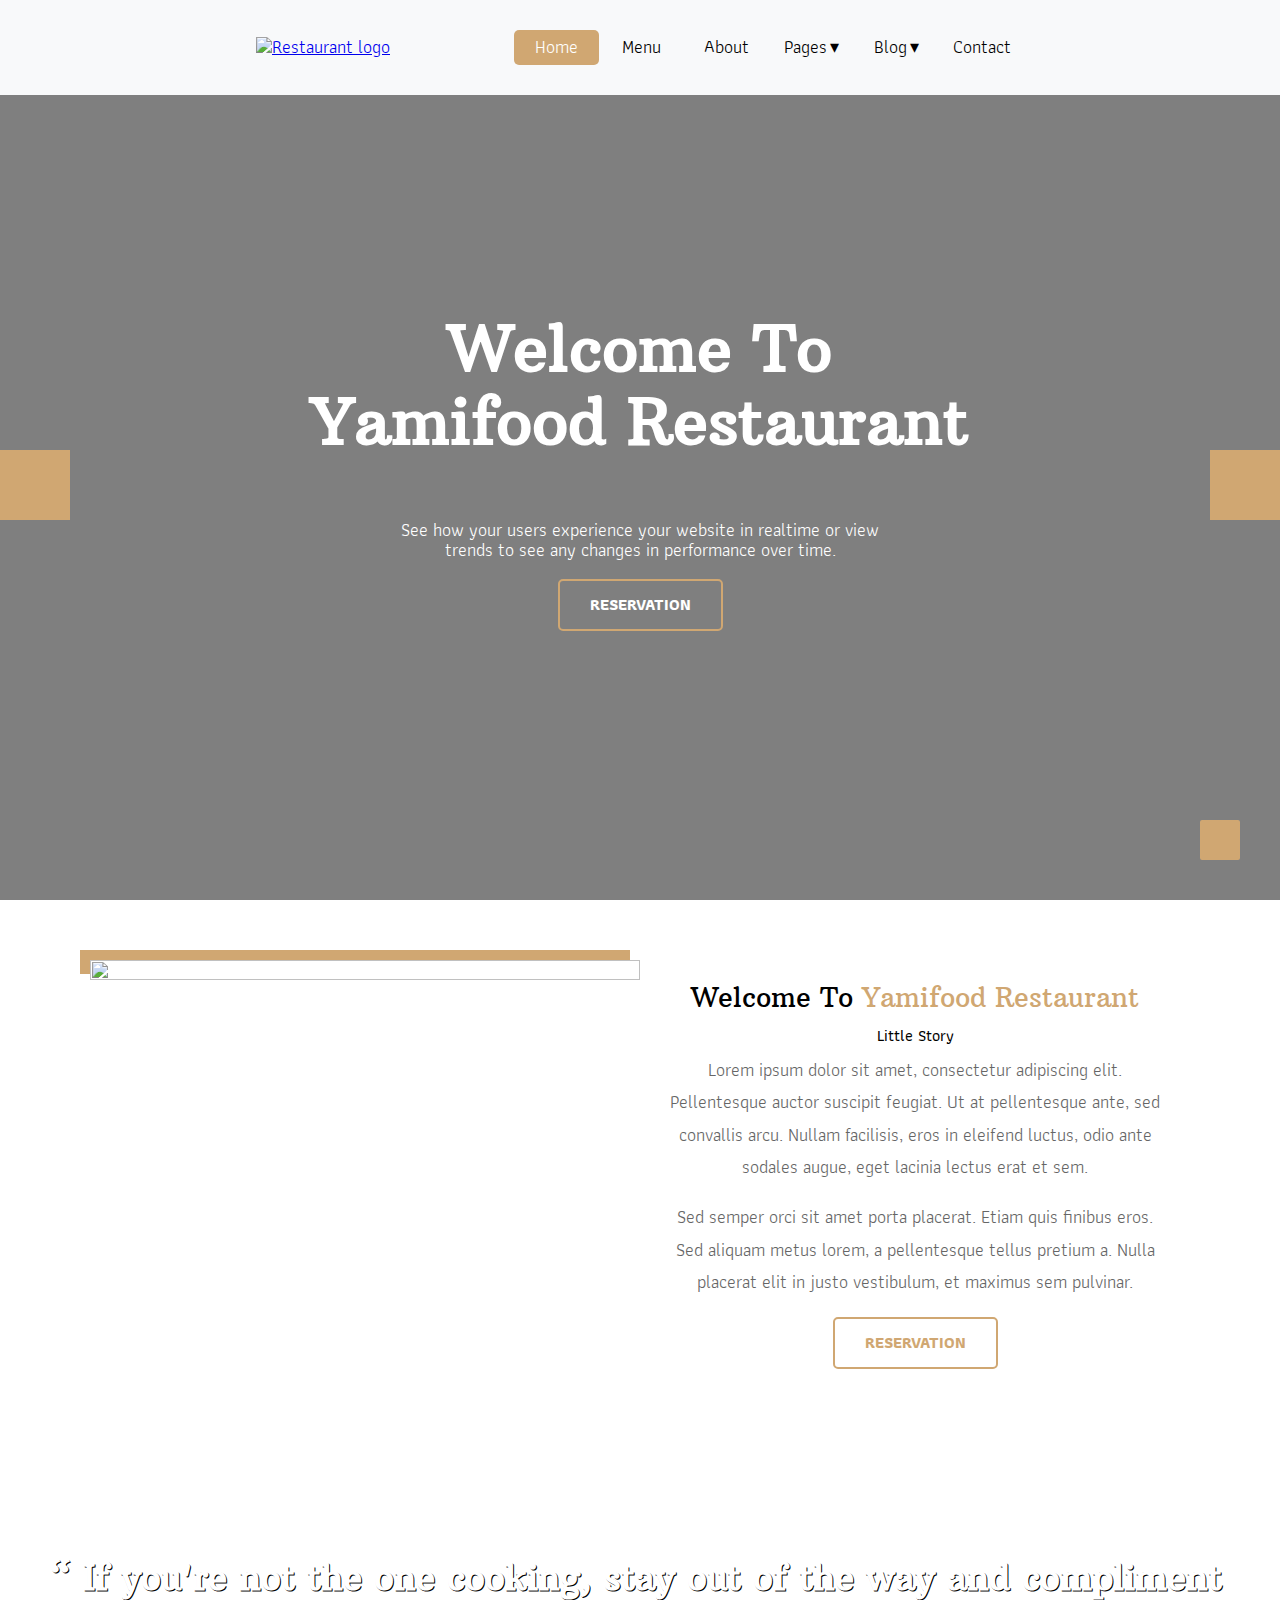
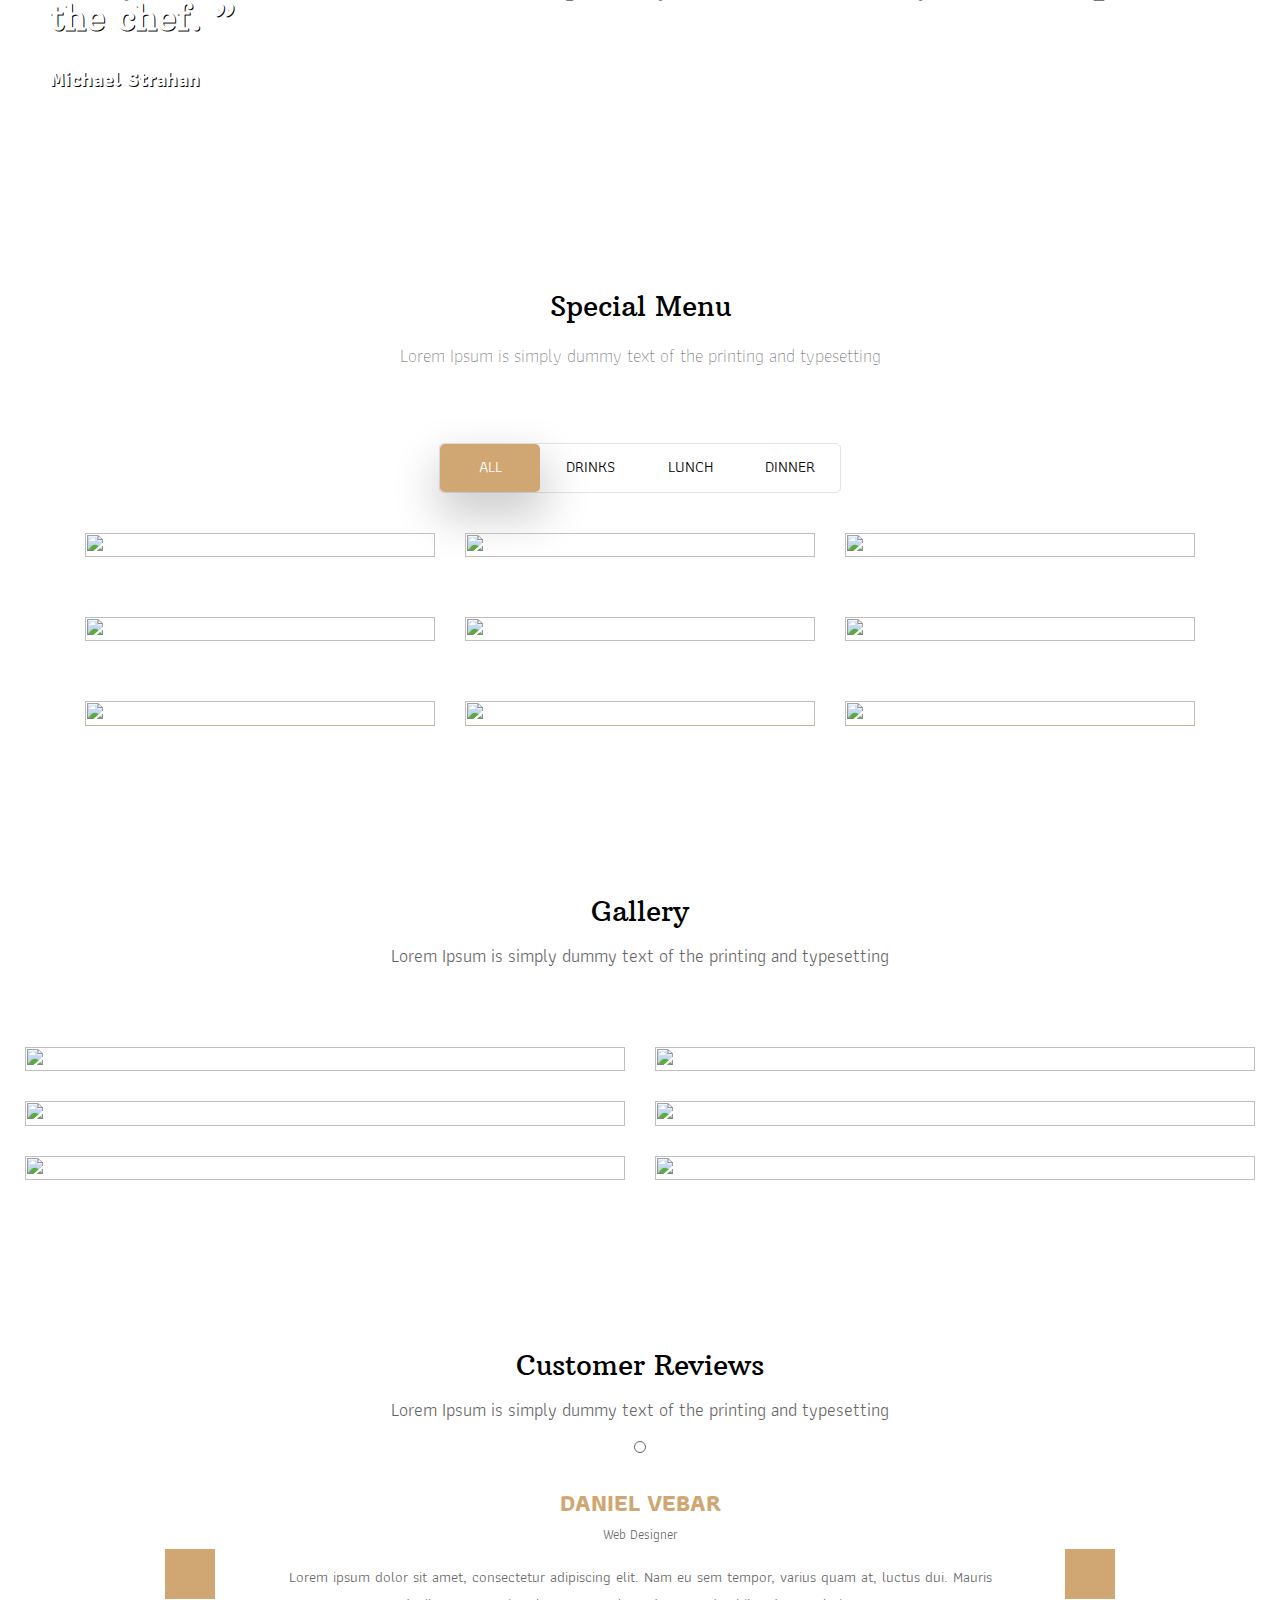
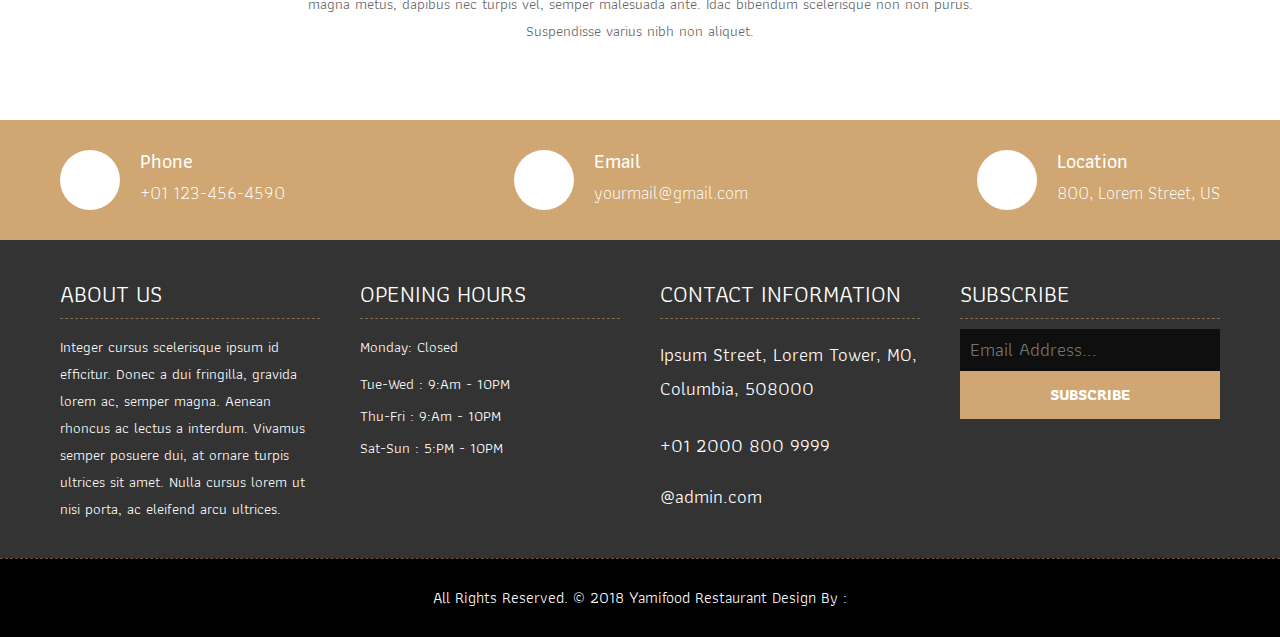
==== commit 971521a7: "menu section - complete" ====
--- a/index.html
+++ b/index.html
@@ -35,14 +35,32 @@
         </ul>
     </nav>
     <header class="slider">
-        <div class="slider__element">
+        <div class="slider__element slider__element__1">
             <h1>Welcome To <br />
                 Yamifood Restaurant</h1>
             <p>See how your users experience your website in realtime or view <br />
                 trends to see any changes in performance over time.</p>
             <button>Reservation</button>
-        </div>
-        <div class="slider__overlay"></div>
+            <div class="slider__element__overlay"></div>
+
+        </div>
+        <div class="slider__element slider__element__2">
+            <h1>Welcome To <br />
+                Yamifood Restaurant</h1>
+            <p>See how your users experience your website in realtime or view <br />
+                trends to see any changes in performance over time.</p>
+            <button>Reservation</button>
+            <div class="slider__element__overlay"></div>
+        </div>
+        <div class="slider__element slider__element__3">
+            <h1>Welcome To <br />
+                Yamifood Restaurant</h1>
+            <p>See how your users experience your website in realtime or view <br />
+                trends to see any changes in performance over time.</p>
+            <button>Reservation</button>
+            <div class="slider__element__overlay"></div>
+        </div>
+        <div class="slider__pagination"></div>
         <div class="slider__leftArrow"><i class="fas fa-angle-left"></i></div>
         <div class="slider__rightArrow"><i class="fas fa-angle-right"></i></div>
     </header>
@@ -77,13 +95,13 @@
         <h2>Special Menu</h2>
         <p>Lorem Ipsum is simply dummy text of the printing and typesetting</p>
         <ul class="menu__navigation">
-            <li class="menu__navigation__link"><a href="#">All</a></li>
-            <li class="menu__navigation__link"><a href="#">Drinks</a></li>
-            <li class="menu__navigation__link"><a href="#">Lunch</a></li>
-            <li class="menu__navigation__link"><a href="#">Dinner</a></li>
+            <li class="menu__navigation__link"><a class="active" href="#" data-filter='all' >All</a></li>
+            <li class="menu__navigation__link"><a href="#" data-filter='drinks'>Drinks</a></li>
+            <li class="menu__navigation__link"><a href="#" data-filter='lunch'>Lunch</a></li>
+            <li class="menu__navigation__link"><a href="#" data-filter='dinner'>Dinner</a></li>
         </ul>
         <div class="menu__items">
-            <div class="menu__item">
+            <div class="menu__item menu__item__drinks">
                 <img src="images/img-01.jpg" alt="">
                 <div class="menu__item__content">
                     <h3>Special Lunch</h3>
@@ -91,7 +109,7 @@
                     <span>&dollar; 15.79</span>
                 </div>
             </div>
-            <div class="menu__item">
+            <div class="menu__item menu__item__drinks">
                 <img src="images/img-02.jpg" alt="">
                 <div class="menu__item__content">
                     <h3>Special Lunch</h3>
@@ -99,7 +117,7 @@
                     <span>&dollar; 15.79</span>
                 </div>
             </div>
-            <div class="menu__item">
+            <div class="menu__item menu__item__drinks">
                 <img src="images/img-03.jpg" alt="">
                 <div class="menu__item__content">
                     <h3>Special Lunch</h3>
@@ -107,7 +125,7 @@
                     <span>&dollar; 15.79</span>
                 </div>
             </div>
-            <div class="menu__item">
+            <div class="menu__item menu__item__lunch">
                 <img src="images/img-04.jpg" alt="">
                 <div class="menu__item__content">
                     <h3>Special Lunch</h3>
@@ -115,23 +133,23 @@
                     <span>&dollar; 15.79</span>
                 </div>
             </div>
-            <div class="menu__item">
-                <img src="images/img-05.jpg" alt="">
-                <div class="menu__item__content">
-                    <h3>Special Lunch</h3>
-                    <p>Sed id magna vitae eros sagittis euismod.</p>
-                    <span>&dollar; 15.79</span>
-                </div>
-            </div>
-            <div class="menu__item">
-                <img src="images/img-06.jpg" alt="">
-                <div class="menu__item__content">
-                    <h3>Special Lunch</h3>
-                    <p>Sed id magna vitae eros sagittis euismod.</p>
-                    <span>&dollar; 15.79</span>
-                </div>
-            </div>
-            <div class="menu__item">
+            <div class="menu__item menu__item__lunch">
+                <img src="images/img-05.jpg " alt="">
+                <div class="menu__item__content">
+                    <h3>Special Lunch</h3>
+                    <p>Sed id magna vitae eros sagittis euismod.</p>
+                    <span>&dollar; 15.79</span>
+                </div>
+            </div>
+            <div class="menu__item menu__item__lunch">
+                <img src="images/img-06.jpg " alt="">
+                <div class="menu__item__content">
+                    <h3>Special Lunch</h3>
+                    <p>Sed id magna vitae eros sagittis euismod.</p>
+                    <span>&dollar; 15.79</span>
+                </div>
+            </div>
+            <div class="menu__item menu__item__dinner">
                 <img src="images/img-07.jpg" alt="">
                 <div class="menu__item__content">
                     <h3>Special Lunch</h3>
@@ -139,7 +157,7 @@
                     <span>&dollar; 15.79</span>
                 </div>
             </div>
-            <div class="menu__item">
+            <div class="menu__item menu__item__dinner">
                 <img src="images/img-08.jpg" alt="">
                 <div class="menu__item__content">
                     <h3>Special Lunch</h3>
@@ -147,7 +165,7 @@
                     <span>&dollar; 15.79</span>
                 </div>
             </div>
-            <div class="menu__item">
+            <div class="menu__item menu__item__dinner">
                 <img src="images/img-09.jpg" alt="">
                 <div class="menu__item__content">
                     <h3>Special Lunch</h3>
@@ -269,6 +287,10 @@
         </div>
     </footer>
     <script src="js/navigation.js"></script>
+    <script src="js/slider.js"></script>
+    <script src="js/menu.js"></script>
+
+
 </body>
 
 </html>--- a/css/style.css
+++ b/css/style.css
@@ -6634,11 +6634,10 @@
 .slider {
   color: #fff;
   position: relative;
-  margin-top: 95px;
+  height: 100vh;
 }
 
 .slider__element {
-  height: 100vh;
   display: -webkit-box;
   display: -ms-flexbox;
   display: flex;
@@ -6653,10 +6652,31 @@
   -webkit-box-align: center;
       -ms-flex-align: center;
           align-items: center;
-  background-image: url(../images/slider-01.jpg);
   background-size: cover;
   background-position: center;
   background-repeat: no-repeat;
+  position: absolute;
+  top: 0;
+  left: 0;
+  width: 100%;
+  height: 100%;
+  -webkit-transition: opacity ease-in-out 0.5s;
+  transition: opacity ease-in-out 0.5s;
+}
+
+.slider__element__1 {
+  background-image: url(../images/slider-01.jpg);
+  opacity: 1;
+}
+
+.slider__element__2 {
+  background-image: url(../images/slider-02.jpg);
+  opacity: 0;
+}
+
+.slider__element__3 {
+  background-image: url(../images/slider-03.jpg);
+  opacity: 0;
 }
 
 .slider__element h1 {
@@ -6687,7 +6707,7 @@
   color: #fff;
 }
 
-.slider__overlay {
+.slider__element__overlay {
   background-color: rgba(0, 0, 0, 0.5);
   height: 100%;
   width: 100%;
@@ -6712,10 +6732,16 @@
       -ms-flex-align: center;
           align-items: center;
   color: #fff;
+  cursor: pointer;
+  z-index: 5;
 }
 
 .slider__leftArrow i {
   font-size: 4rem;
+}
+
+.slider__leftArrow:hover {
+  background-color: #000;
 }
 
 .slider__rightArrow {
@@ -6734,11 +6760,47 @@
       -ms-flex-align: center;
           align-items: center;
   color: #fff;
+  cursor: pointer;
+  z-index: 5;
   right: 0;
 }
 
 .slider__rightArrow i {
   font-size: 4rem;
+}
+
+.slider__rightArrow:hover {
+  background-color: #000;
+}
+
+.slider__pagination {
+  height: 50px;
+  width: 100%;
+  position: absolute;
+  bottom: 0;
+  display: -webkit-box;
+  display: -ms-flexbox;
+  display: flex;
+  -webkit-box-pack: center;
+      -ms-flex-pack: center;
+          justify-content: center;
+  -webkit-box-align: center;
+      -ms-flex-align: center;
+          align-items: center;
+  margin: 0 auto;
+}
+
+.slider__pagination a {
+  border-radius: 50vh;
+  width: 13px;
+  height: 13px;
+  border: 2px solid #fff;
+  margin: 3px;
+}
+
+.slider__pagination .active {
+  background-color: #D0A772;
+  border-color: #D0A772;
 }
 
 .about {
@@ -6882,7 +6944,7 @@
   -webkit-box-pack: justify;
       -ms-flex-pack: justify;
           justify-content: space-between;
-  border: 1px solid #666666;
+  border: 1px solid #e4e4e4;
   border-radius: 5px;
   height: 50px;
   list-style-type: none;
@@ -6905,7 +6967,7 @@
   color: #000;
 }
 
-.menu__navigation__link a:hover {
+.menu__navigation__link .active {
   background-color: #D0A772;
   border-radius: 5px;
   color: #fff;
@@ -6935,6 +6997,10 @@
 .menu__item {
   position: relative;
   overflow: hidden;
+  -webkit-transition: -webkit-transform 0.5s ease-in-out;
+  transition: -webkit-transform 0.5s ease-in-out;
+  transition: transform 0.5s ease-in-out;
+  transition: transform 0.5s ease-in-out, -webkit-transform 0.5s ease-in-out;
 }
 
 .menu__item img {
@@ -7113,6 +7179,8 @@
       -ms-flex-align: center;
           align-items: center;
   color: #fff;
+  cursor: pointer;
+  z-index: 5;
   left: -100px;
 }
 
@@ -7124,6 +7192,10 @@
   .reviews__leftArrow {
     left: 0;
   }
+}
+
+.reviews__leftArrow:hover {
+  background-color: #000;
 }
 
 .reviews__rightArrow {
@@ -7142,6 +7214,8 @@
       -ms-flex-align: center;
           align-items: center;
   color: #fff;
+  cursor: pointer;
+  z-index: 5;
   right: -100px;
 }
 
@@ -7153,6 +7227,10 @@
   .reviews__rightArrow {
     right: 0;
   }
+}
+
+.reviews__rightArrow:hover {
+  background-color: #000;
 }
 
 .contact {
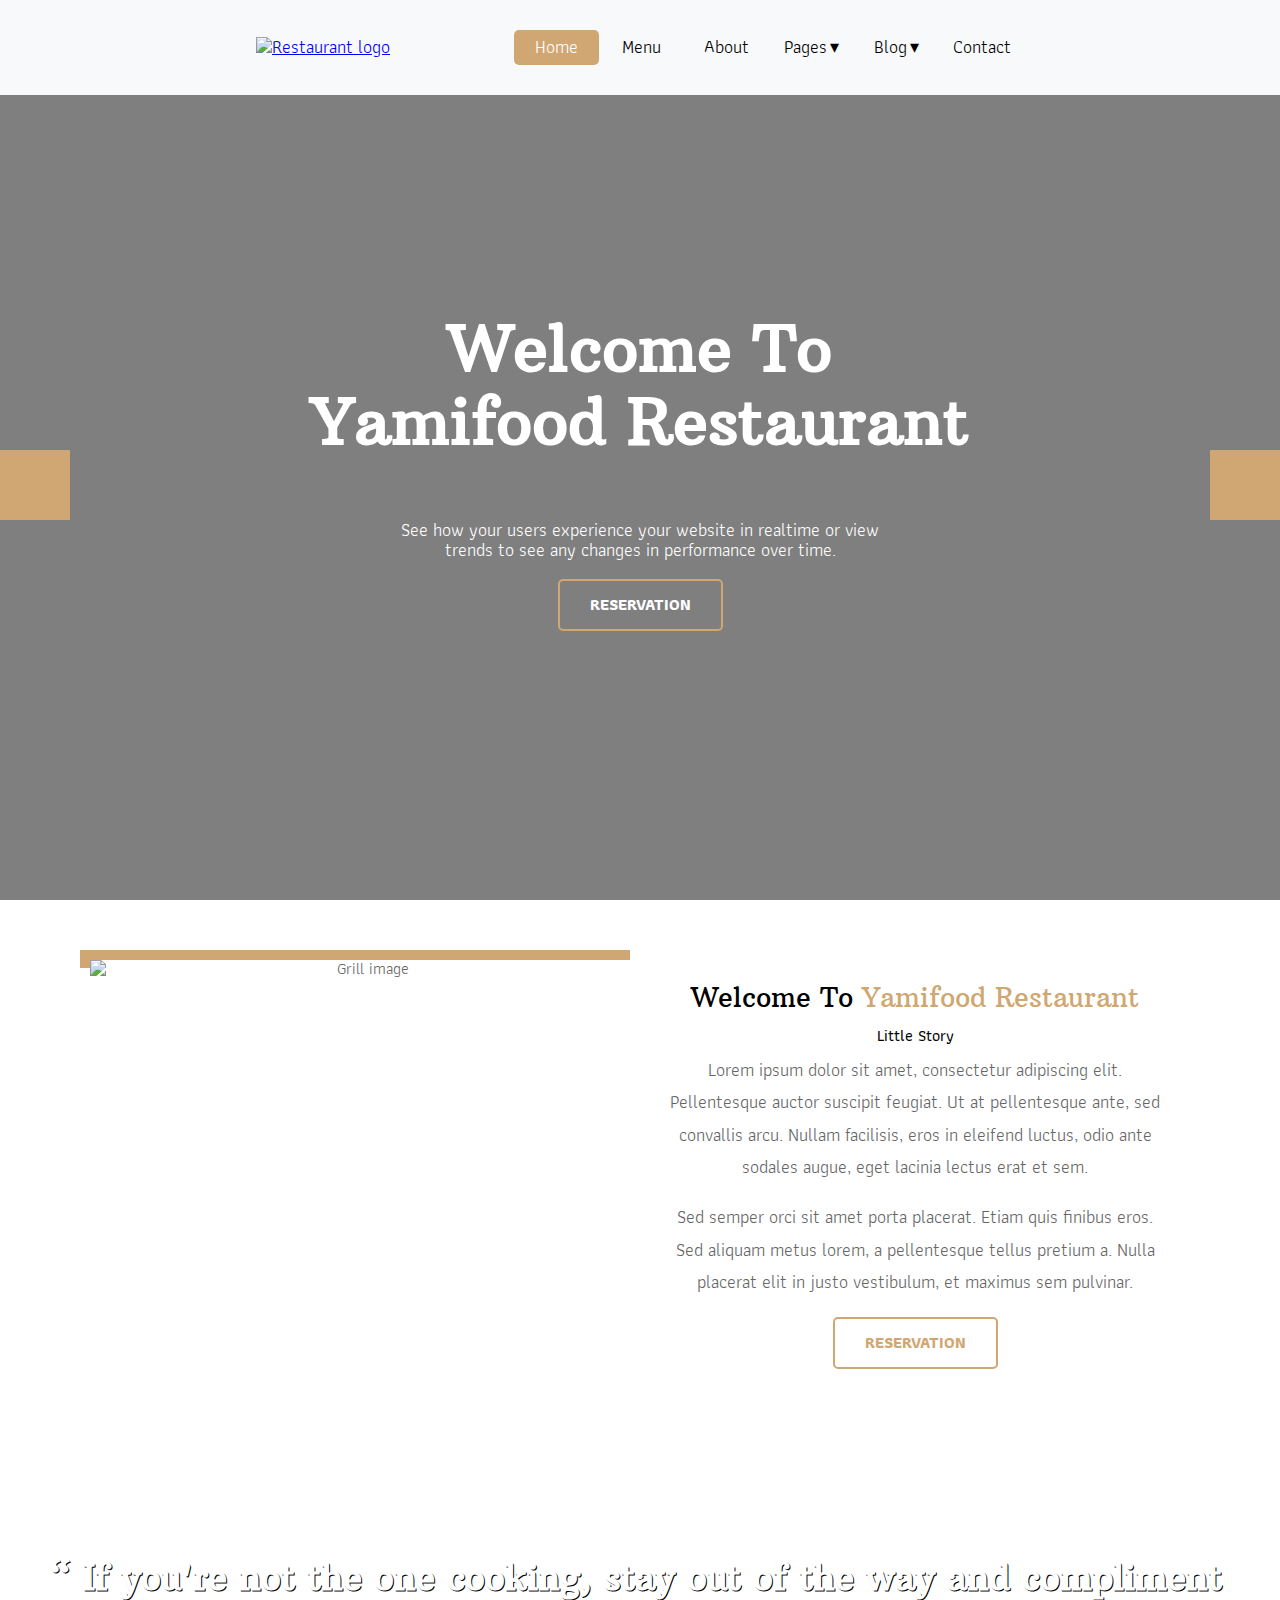
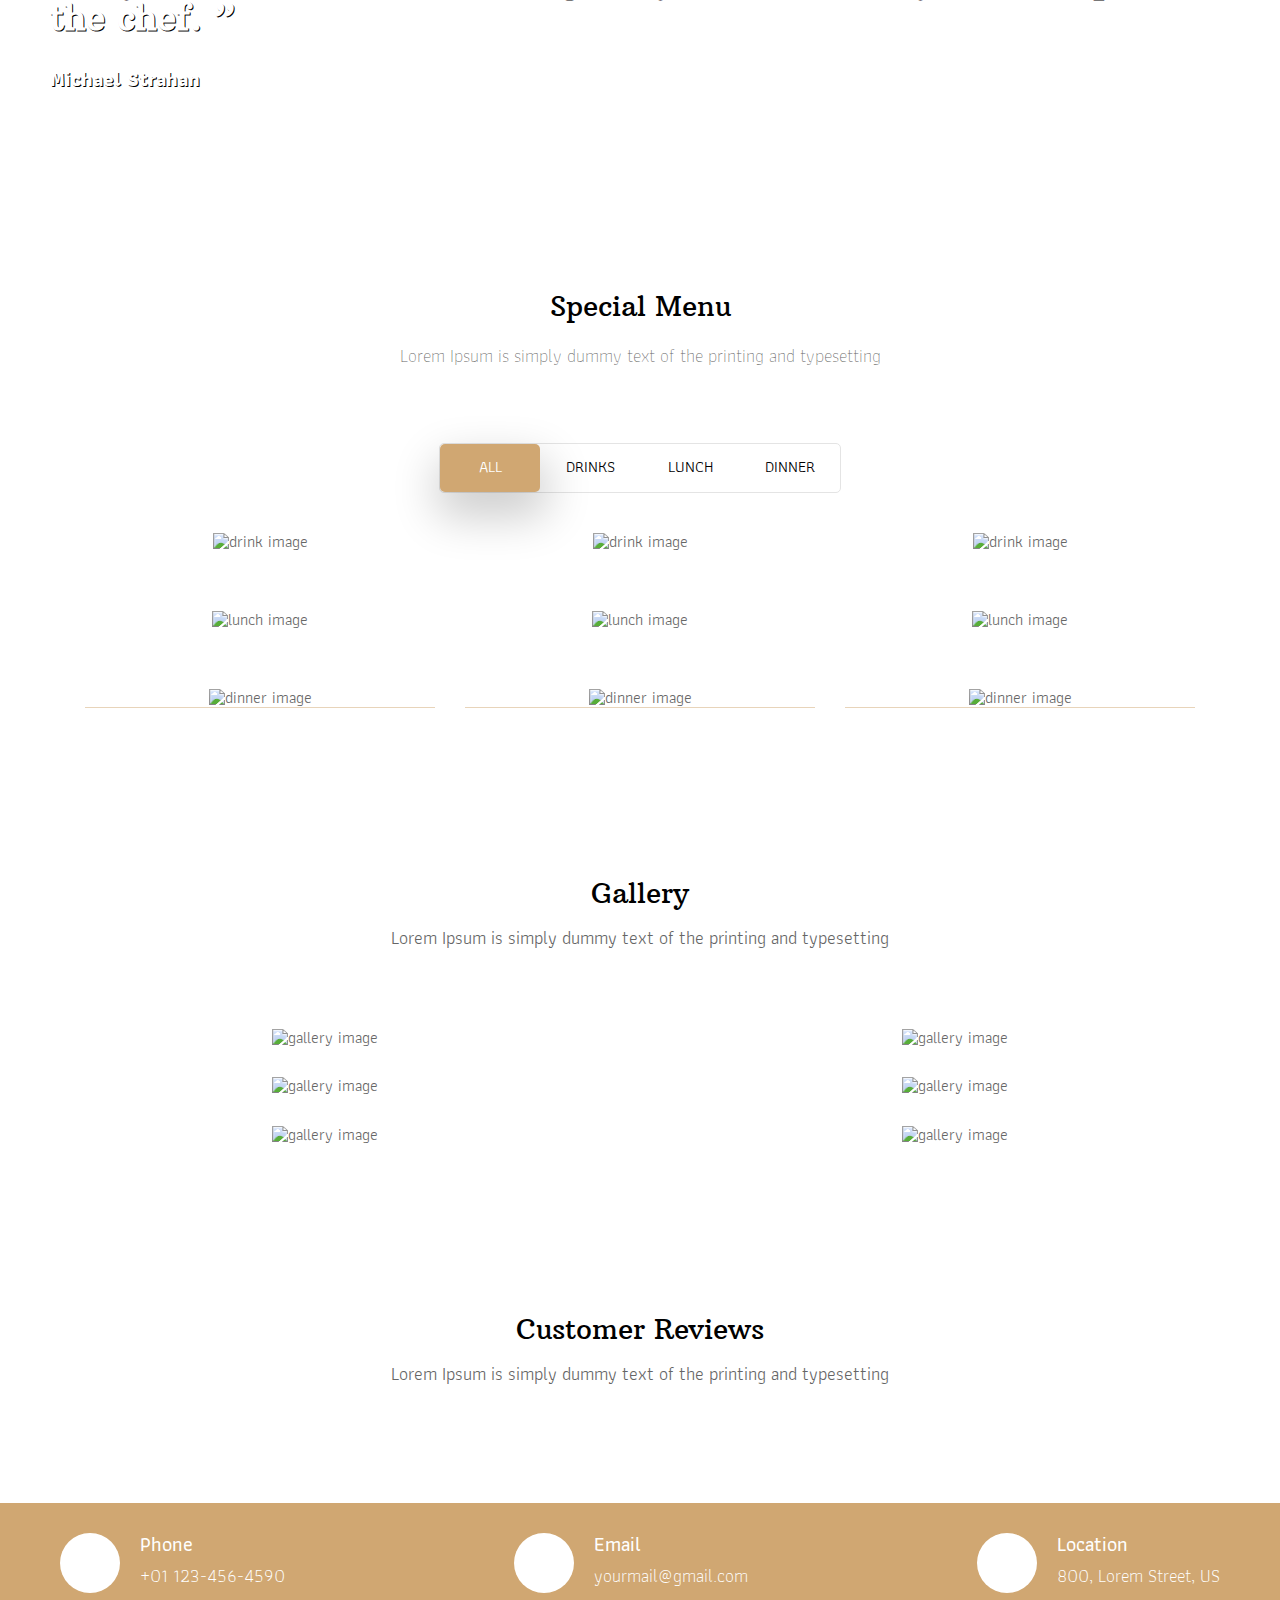
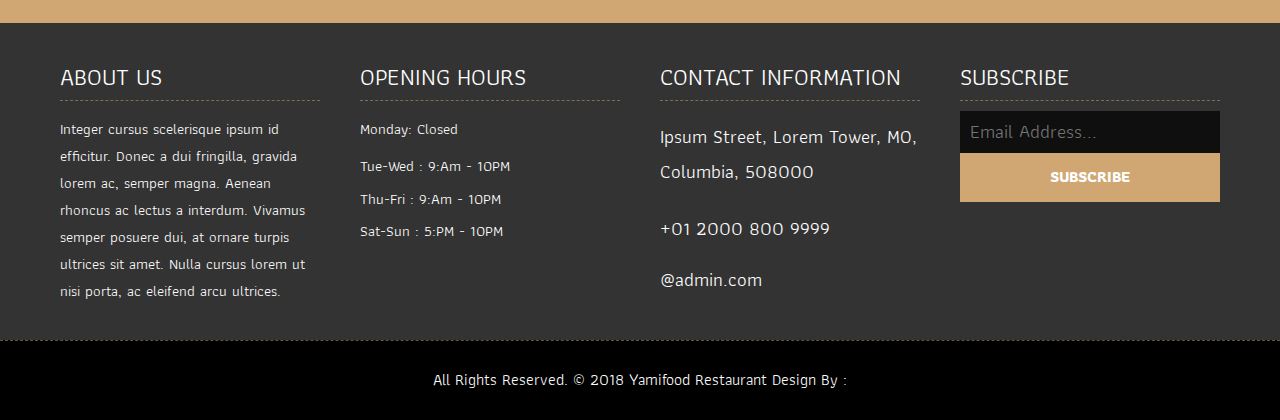
==== commit a4432967: "backToTop button - add animation" ====
--- a/index.html
+++ b/index.html
@@ -66,7 +66,7 @@
     </header>
 
     <section class="about">
-        <img src="images/about-img.jpg" alt="">
+        <img src="images/about-img.jpg" alt="Grill image">
         <div class="about__description">
             <h2>Welcome To <span>Yamifood Restaurant</span></h2>
             <p>Little Story</p>
@@ -95,14 +95,14 @@
         <h2>Special Menu</h2>
         <p>Lorem Ipsum is simply dummy text of the printing and typesetting</p>
         <ul class="menu__navigation">
-            <li class="menu__navigation__link"><a class="active" href="#" data-filter='all' >All</a></li>
+            <li class="menu__navigation__link"><a class="active" href="#" data-filter='all'>All</a></li>
             <li class="menu__navigation__link"><a href="#" data-filter='drinks'>Drinks</a></li>
             <li class="menu__navigation__link"><a href="#" data-filter='lunch'>Lunch</a></li>
             <li class="menu__navigation__link"><a href="#" data-filter='dinner'>Dinner</a></li>
         </ul>
         <div class="menu__items">
             <div class="menu__item menu__item__drinks">
-                <img src="images/img-01.jpg" alt="">
+                <img src="images/img-01.jpg" alt="drink image">
                 <div class="menu__item__content">
                     <h3>Special Lunch</h3>
                     <p>Sed id magna vitae eros sagittis euismod.</p>
@@ -110,7 +110,7 @@
                 </div>
             </div>
             <div class="menu__item menu__item__drinks">
-                <img src="images/img-02.jpg" alt="">
+                <img src="images/img-02.jpg" alt="drink image">
                 <div class="menu__item__content">
                     <h3>Special Lunch</h3>
                     <p>Sed id magna vitae eros sagittis euismod.</p>
@@ -118,7 +118,7 @@
                 </div>
             </div>
             <div class="menu__item menu__item__drinks">
-                <img src="images/img-03.jpg" alt="">
+                <img src="images/img-03.jpg" alt="drink image">
                 <div class="menu__item__content">
                     <h3>Special Lunch</h3>
                     <p>Sed id magna vitae eros sagittis euismod.</p>
@@ -126,7 +126,7 @@
                 </div>
             </div>
             <div class="menu__item menu__item__lunch">
-                <img src="images/img-04.jpg" alt="">
+                <img src="images/img-04.jpg" alt="lunch image">
                 <div class="menu__item__content">
                     <h3>Special Lunch</h3>
                     <p>Sed id magna vitae eros sagittis euismod.</p>
@@ -134,7 +134,7 @@
                 </div>
             </div>
             <div class="menu__item menu__item__lunch">
-                <img src="images/img-05.jpg " alt="">
+                <img src="images/img-05.jpg " alt="lunch image">
                 <div class="menu__item__content">
                     <h3>Special Lunch</h3>
                     <p>Sed id magna vitae eros sagittis euismod.</p>
@@ -142,7 +142,7 @@
                 </div>
             </div>
             <div class="menu__item menu__item__lunch">
-                <img src="images/img-06.jpg " alt="">
+                <img src="images/img-06.jpg " alt="lunch image">
                 <div class="menu__item__content">
                     <h3>Special Lunch</h3>
                     <p>Sed id magna vitae eros sagittis euismod.</p>
@@ -150,7 +150,7 @@
                 </div>
             </div>
             <div class="menu__item menu__item__dinner">
-                <img src="images/img-07.jpg" alt="">
+                <img src="images/img-07.jpg" alt="dinner image">
                 <div class="menu__item__content">
                     <h3>Special Lunch</h3>
                     <p>Sed id magna vitae eros sagittis euismod.</p>
@@ -158,7 +158,7 @@
                 </div>
             </div>
             <div class="menu__item menu__item__dinner">
-                <img src="images/img-08.jpg" alt="">
+                <img src="images/img-08.jpg" alt="dinner image">
                 <div class="menu__item__content">
                     <h3>Special Lunch</h3>
                     <p>Sed id magna vitae eros sagittis euismod.</p>
@@ -166,7 +166,7 @@
                 </div>
             </div>
             <div class="menu__item menu__item__dinner">
-                <img src="images/img-09.jpg" alt="">
+                <img src="images/img-09.jpg" alt="dinner image">
                 <div class="menu__item__content">
                     <h3>Special Lunch</h3>
                     <p>Sed id magna vitae eros sagittis euismod.</p>
@@ -181,23 +181,31 @@
         <p>Lorem Ipsum is simply dummy text of the printing and typesetting</p>
         <div class="gallery__items">
             <div class="gallery__item">
-                <img src="images/gallery-img-01.jpg" alt="">
-            </div>
-            <div class="gallery__item">
-                <img src="images/gallery-img-02.jpg" alt="">
-            </div>
-            <div class="gallery__item">
-                <img src="images/gallery-img-03.jpg" alt="">
-            </div>
-            <div class="gallery__item">
-                <img src="images/gallery-img-04.jpg" alt="">
-            </div>
-            <div class="gallery__item">
-                <img src="images/gallery-img-05.jpg" alt="">
-            </div>
-            <div class="gallery__item">
-                <img src="images/gallery-img-06.jpg" alt="">
-            </div>
+                <img src="images/gallery-img-01.jpg" alt="gallery image">
+            </div>
+            <div class="gallery__item">
+                <img src="images/gallery-img-02.jpg" alt="gallery image">
+            </div>
+            <div class="gallery__item">
+                <img src="images/gallery-img-03.jpg" alt="gallery image">
+            </div>
+            <div class="gallery__item">
+                <img src="images/gallery-img-04.jpg" alt="gallery image">
+            </div>
+            <div class="gallery__item">
+                <img src="images/gallery-img-05.jpg" alt="gallery image">
+            </div>
+            <div class="gallery__item">
+                <img src="images/gallery-img-06.jpg" alt="gallery image">
+            </div>
+        </div>
+        <div class="gallery__overlay">
+            <div class="gallery__overlay__content">
+                <img src="" alt="black overlay">
+            </div>
+            <span>X</span>
+            <div class="gallery__overlay__leftArrow"><i class="fas fa-angle-left"></i></div>
+            <div class="gallery__overlay__rightArrow"><i class="fas fa-angle-right"></i></div>
         </div>
     </section>
 
@@ -206,7 +214,7 @@
         <p>Lorem Ipsum is simply dummy text of the printing and typesetting</p>
         <div class="reviews__container">
             <div class="reviews__review">
-                <img src="images/profile-7.jpg" alt="">
+                <img src="images/profile-7.jpg" alt="person photo">
                 <h4>Daniel Vebar</h4>
                 <h5>Web Designer</h5>
                 <p>Lorem ipsum dolor sit amet, consectetur adipiscing elit. Nam eu sem tempor, varius quam at, luctus
@@ -214,9 +222,28 @@
                     Mauris magna metus, dapibus nec turpis vel, semper malesuada ante. Idac bibendum scelerisque non non
                     purus. Suspendisse varius nibh non aliquet.</p>
             </div>
+            <div class="reviews__review">
+                <img src="images/profile-1.jpg" alt="person photo">
+                <h4>Daniel Vebar</h4>
+                <h5>Web Designer</h5>
+                <p>Lorem ipsum dolor sit amet, consectetur adipiscing elit. Nam eu sem tempor, varius quam at, luctus
+                    dui.
+                    Mauris magna metus, dapibus nec turpis vel, semper malesuada ante. Idac bibendum scelerisque non non
+                    purus. Suspendisse varius nibh non aliquet.</p>
+            </div>
+            <div class="reviews__review">
+                <img src="images/profile-3.jpg" alt="person photo">
+                <h4>Daniel Vebar</h4>
+                <h5>Web Designer</h5>
+                <p>Lorem ipsum dolor sit amet, consectetur adipiscing elit. Nam eu sem tempor, varius quam at, luctus
+                    dui.
+                    Mauris magna metus, dapibus nec turpis vel, semper malesuada ante. Idac bibendum scelerisque non non
+                    purus. Suspendisse varius nibh non aliquet.</p>
+            </div>
             <div class="reviews__leftArrow"><i class="fa fa-angle-left"></i></div>
             <div class="reviews__rightArrow"><i class="fa fa-angle-right"></i></div>
         </div>
+
     </section>
 
     <section class="contact">
@@ -289,6 +316,31 @@
     <script src="js/navigation.js"></script>
     <script src="js/slider.js"></script>
     <script src="js/menu.js"></script>
+    <script src="js/gallery.js"></script>
+    <script src="js/reviews.js"></script>
+    <script>
+        const scrollButton = document.querySelector('.backToTop');
+        scrollButton.addEventListener('click', () => {
+            window.scroll({
+                top: 0,
+                left: 0,
+                behavior: 'smooth'
+            });
+        })
+        const slider = document.querySelector('.slider');
+        window.addEventListener('scroll', () => {
+
+            if (slider.getBoundingClientRect().bottom > scrollButton.getBoundingClientRect().bottom) {
+                scrollButton.style.transition = 'opacity 0.5s ease-in';
+                scrollButton.style.opacity = '0';
+                scrollButton.style.cursor = '';
+            } else {
+                scrollButton.style.opacity = '1';
+                scrollButton.style.cursor = 'pointer';
+            }
+        })
+    </script>
+
 
 
 </body>
--- a/css/style.css
+++ b/css/style.css
@@ -7101,6 +7101,85 @@
   transition: all 0.2s ease-in-out;
 }
 
+.gallery__overlay {
+  background-color: rgba(0, 0, 0, 0.8);
+  position: fixed;
+  top: 0;
+  right: 0;
+  bottom: 0;
+  left: 0;
+  z-index: 10;
+  display: none;
+  color: #fff;
+  font-size: 4rem;
+  font-weight: bold;
+}
+
+.gallery__overlay.open {
+  display: -webkit-box;
+  display: -ms-flexbox;
+  display: flex;
+  -webkit-box-pack: center;
+      -ms-flex-pack: center;
+          justify-content: center;
+  -webkit-box-align: center;
+      -ms-flex-align: center;
+          align-items: center;
+}
+
+.gallery__overlay__content {
+  height: 100%;
+  max-width: 1200px;
+  max-height: 800px;
+}
+
+.gallery__overlay__content img {
+  height: 100%;
+  width: 100%;
+  -o-object-fit: contain;
+     object-fit: contain;
+}
+
+.gallery__overlay span {
+  right: 100px;
+  top: 20px;
+}
+
+@media (max-width: 1100px) {
+  .gallery__overlay span {
+    right: 0;
+  }
+}
+
+.gallery__overlay__rightArrow, .gallery__overlay__leftArrow,
+.gallery__overlay span {
+  position: absolute;
+  background-color: #d0a772;
+  padding: 5px 10px;
+  border-radius: 5px;
+  cursor: pointer;
+}
+
+.gallery__overlay__rightArrow {
+  right: 100px;
+}
+
+@media (max-width: 1100px) {
+  .gallery__overlay__rightArrow {
+    right: 0;
+  }
+}
+
+.gallery__overlay__leftArrow {
+  left: 100px;
+}
+
+@media (max-width: 1100px) {
+  .gallery__overlay__leftArrow {
+    left: 0;
+  }
+}
+
 .reviews {
   display: -webkit-box;
   display: -ms-flexbox;
@@ -7132,10 +7211,18 @@
   max-width: 750px;
   position: relative;
   margin-bottom: 60px;
+  overflow: hidden;
+  margin-top: 40px;
 }
 
 .reviews__review {
   padding: 0 20px;
+  display: none;
+  position: relative;
+  -webkit-transition: -webkit-transform 0.6s ease;
+  transition: -webkit-transform 0.6s ease;
+  transition: transform 0.6s ease;
+  transition: transform 0.6s ease, -webkit-transform 0.6s ease;
 }
 
 .reviews__review img {
@@ -7161,6 +7248,20 @@
   font-weight: normal;
   font-size: 1.5rem;
   line-height: 1.8;
+}
+
+.reviews__review.active {
+  display: block;
+}
+
+.reviews__review.left {
+  -webkit-transform: translateX(-100%);
+          transform: translateX(-100%);
+}
+
+.reviews__review.right {
+  -webkit-transform: translateX(100%);
+          transform: translateX(100%);
 }
 
 .reviews__leftArrow {
@@ -7181,17 +7282,11 @@
   color: #fff;
   cursor: pointer;
   z-index: 5;
-  left: -100px;
+  left: 0;
 }
 
 .reviews__leftArrow i {
   font-size: 2.8rem;
-}
-
-@media (max-width: 950px) {
-  .reviews__leftArrow {
-    left: 0;
-  }
 }
 
 .reviews__leftArrow:hover {
@@ -7216,17 +7311,11 @@
   color: #fff;
   cursor: pointer;
   z-index: 5;
-  right: -100px;
+  right: 0;
 }
 
 .reviews__rightArrow i {
   font-size: 2.8rem;
-}
-
-@media (max-width: 950px) {
-  .reviews__rightArrow {
-    right: 0;
-  }
 }
 
 .reviews__rightArrow:hover {
@@ -7468,6 +7557,7 @@
   right: 40px;
   font-size: 3rem;
   border-radius: 2px;
-  cursor: pointer;
+  cursor: normal;
+  opacity: 0;
 }
 /*# sourceMappingURL=style.css.map */